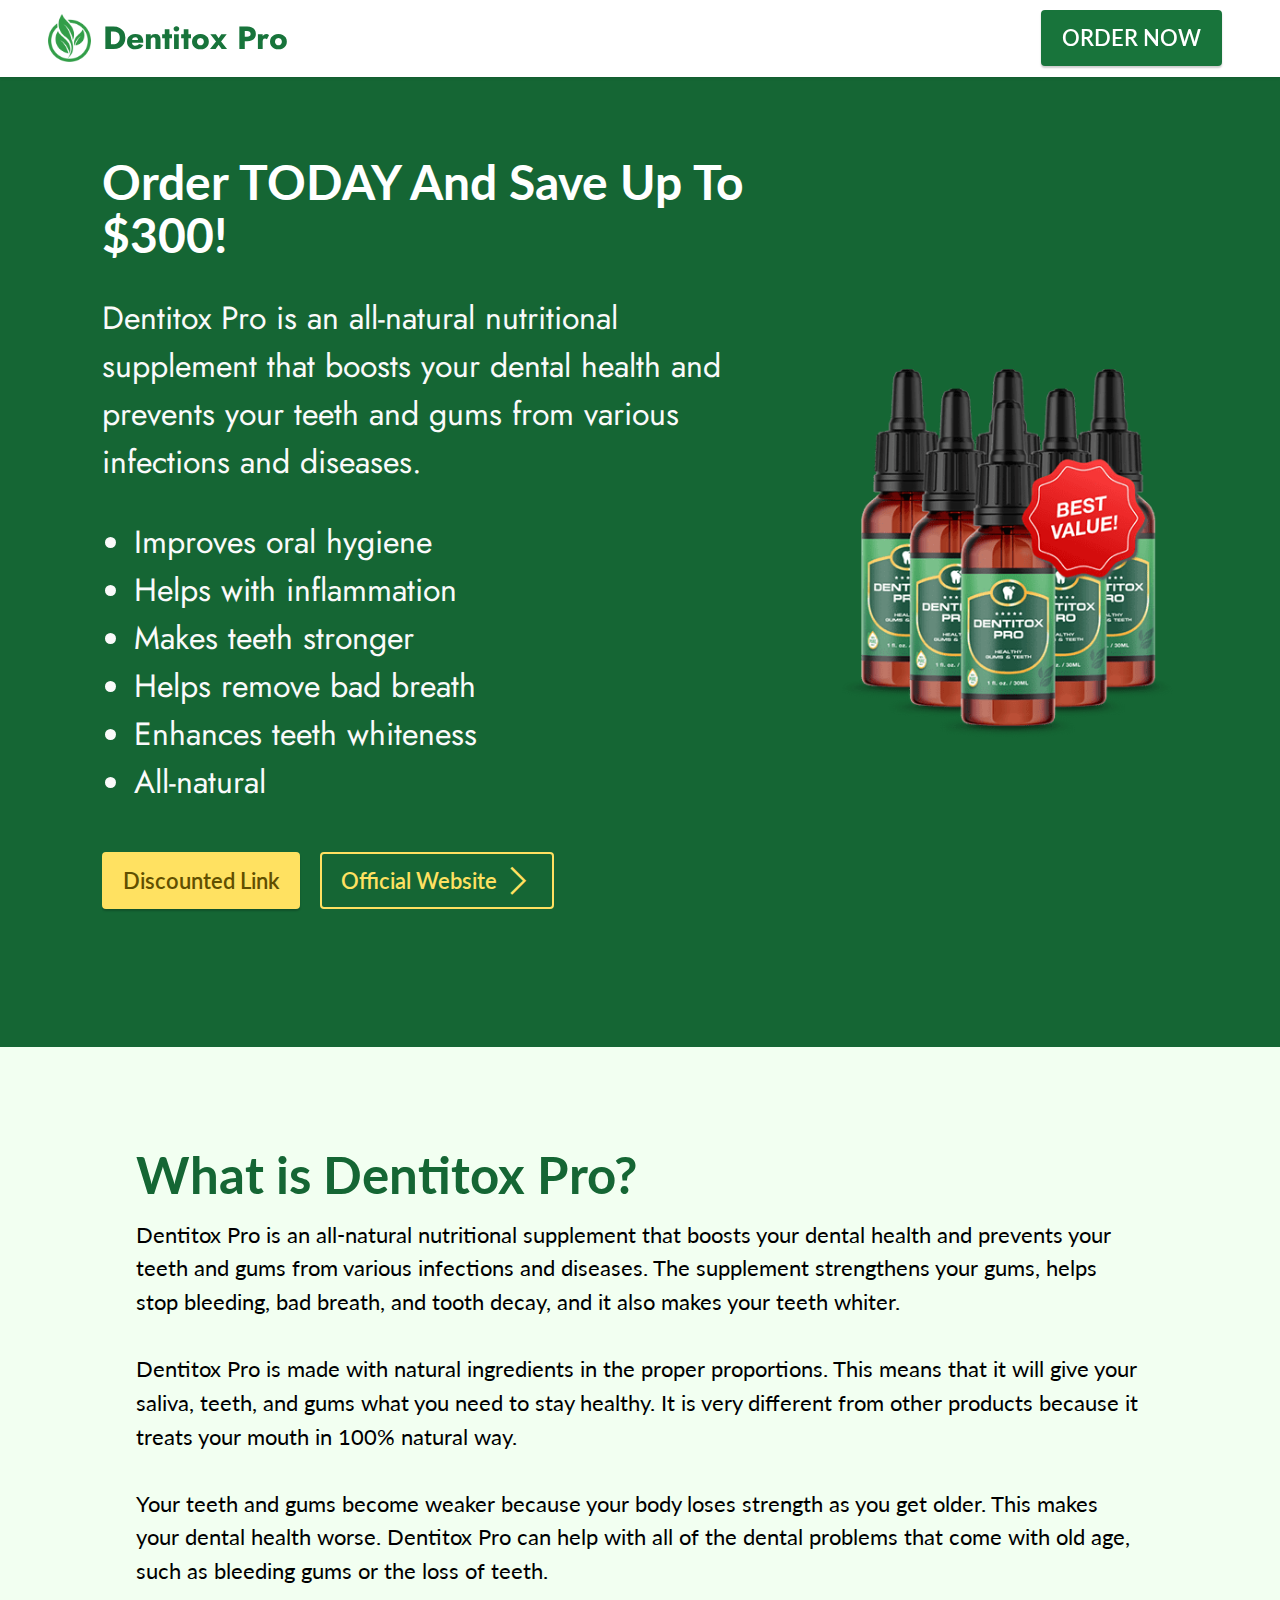
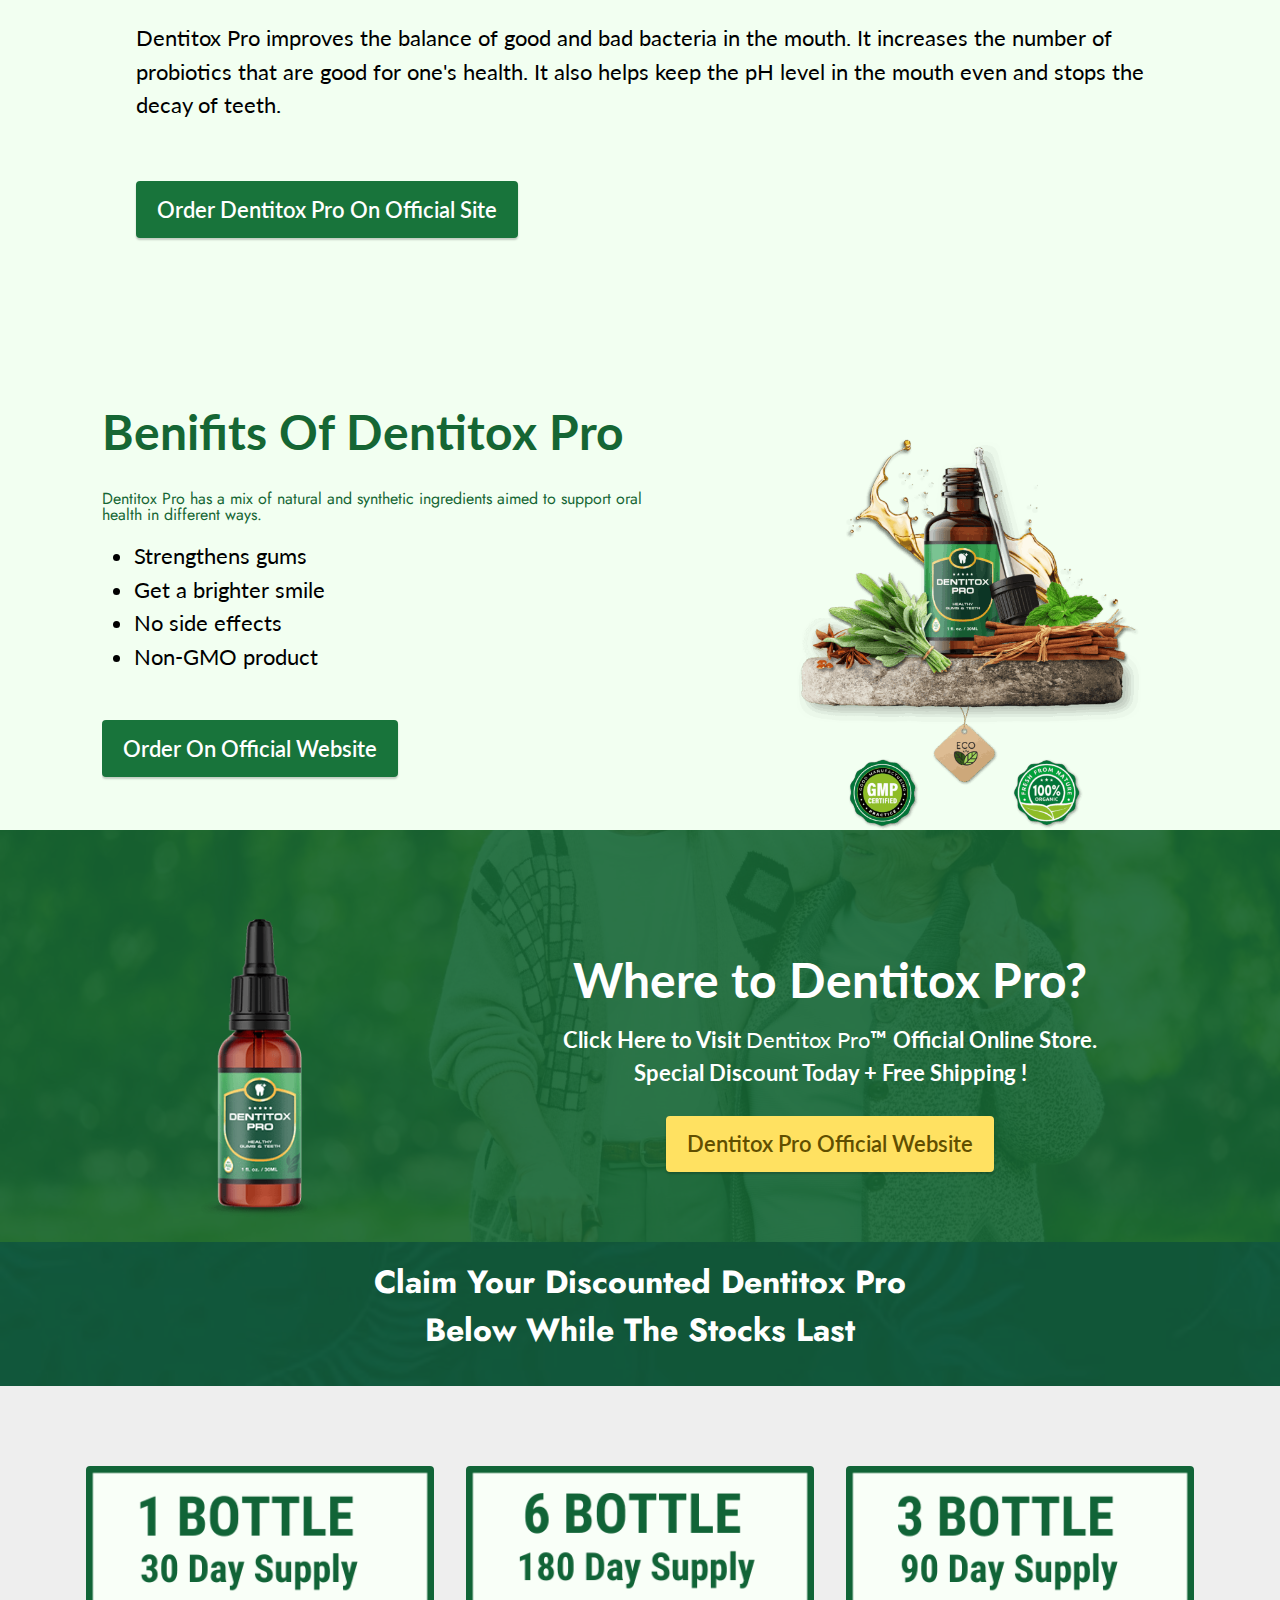
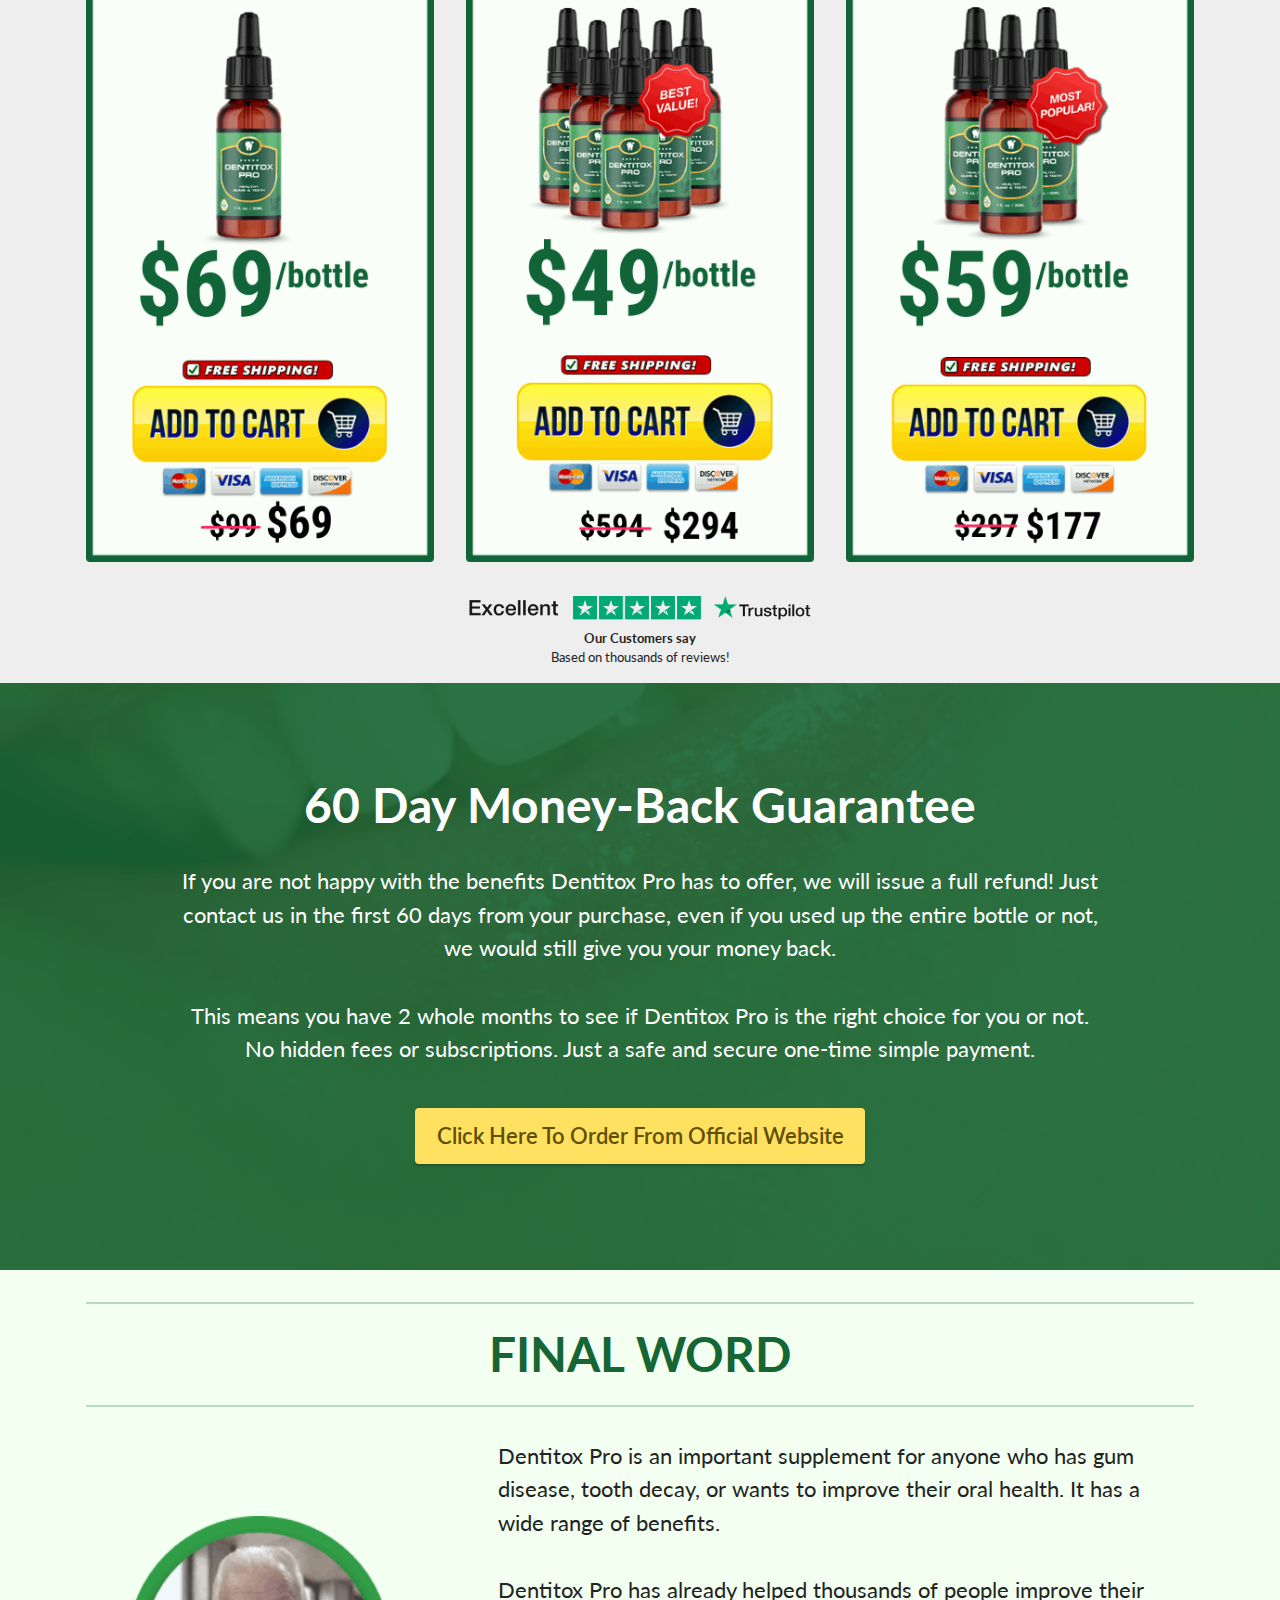
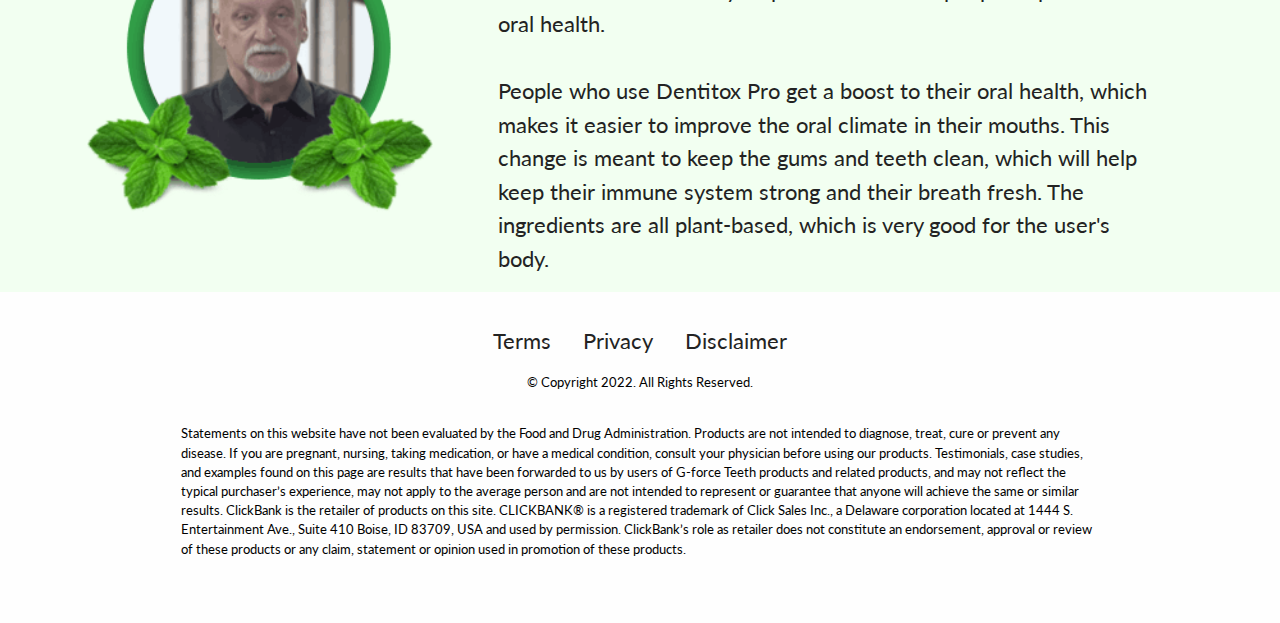
==== index.html @ a4350f80 "Add files via upload" ====
<!DOCTYPE html>
<html  >
<head>
  
  <meta charset="UTF-8">
  <meta http-equiv="X-UA-Compatible" content="IE=edge">
  <meta name="generator" content="Mobirise v5.6.0, mobirise.com">
  <meta name="twitter:card" content="summary_large_image"/>
  <meta name="twitter:image:src" content="assets/images/index-meta.png">
  <meta property="og:image" content="assets/images/index-meta.png">
  <meta name="twitter:title" content="Dentitox - Unique Dental Drops Offer">
  <meta name="viewport" content="width=device-width, initial-scale=1, minimum-scale=1">
  <link rel="shortcut icon" href="assets/images/tsl-leaf-min-128x145.png" type="image/x-icon">
  <meta name="description" content="The reason why dental work and gum treatments don't work very well is because they do not address the teeth-threatening chemicals found in modern food.">
  
  
  <title>Dentitox - Unique Dental Drops Offer</title>
  <link rel="stylesheet" href="assets/web/assets/mobirise-icons2/mobirise2.css">
  <link rel="stylesheet" href="assets/bootstrap/css/bootstrap.min.css">
  <link rel="stylesheet" href="assets/bootstrap/css/bootstrap-grid.min.css">
  <link rel="stylesheet" href="assets/bootstrap/css/bootstrap-reboot.min.css">
  <link rel="stylesheet" href="assets/parallax/jarallax.css">
  <link rel="stylesheet" href="assets/dropdown/css/style.css">
  <link rel="stylesheet" href="assets/socicon/css/styles.css">
  <link rel="stylesheet" href="assets/theme/css/style.css">
  <link rel="preload" href="https://fonts.googleapis.com/css?family=Lato:100,100i,300,300i,400,400i,700,700i,900,900i&display=swap" as="style" onload="this.onload=null;this.rel='stylesheet'">
  <noscript><link rel="stylesheet" href="https://fonts.googleapis.com/css?family=Lato:100,100i,300,300i,400,400i,700,700i,900,900i&display=swap"></noscript>
  <link rel="preload" href="https://fonts.googleapis.com/css?family=Jost:100,200,300,400,500,600,700,800,900,100i,200i,300i,400i,500i,600i,700i,800i,900i&display=swap" as="style" onload="this.onload=null;this.rel='stylesheet'">
  <noscript><link rel="stylesheet" href="https://fonts.googleapis.com/css?family=Jost:100,200,300,400,500,600,700,800,900,100i,200i,300i,400i,500i,600i,700i,800i,900i&display=swap"></noscript>
  <link rel="preload" as="style" href="assets/mobirise/css/mbr-additional.css"><link rel="stylesheet" href="assets/mobirise/css/mbr-additional.css" type="text/css">
  
  
  
  
</head>
<body>
  
  <section data-bs-version="5.1" class="menu menu2 cid-sYibRNERMN" once="menu" id="menu2-3">
    
    <nav class="navbar navbar-dropdown navbar-fixed-top navbar-expand-lg">
        <div class="container-fluid">
            <div class="navbar-brand">
                <span class="navbar-logo">
                    <a href="https://32ccaynlug14nqf0kdw7xa1y1a.hop.clickbank.net/?cbpage=tsl&tid=GADS">
                        <img src="assets/images/tsl-leaf-min-232x262.png" alt="Synapse XT" style="height: 3rem;">
                    </a>
                </span>
                <span class="navbar-caption-wrap"><a class="navbar-caption text-success text-primary display-5" href="https://32ccaynlug14nqf0kdw7xa1y1a.hop.clickbank.net/?cbpage=tsl&tid=GADS">Dentitox Pro</a></span>
            </div>
            <button class="navbar-toggler" type="button" data-toggle="collapse" data-bs-toggle="collapse" data-target="#navbarSupportedContent" data-bs-target="#navbarSupportedContent" aria-controls="navbarNavAltMarkup" aria-expanded="false" aria-label="Toggle navigation">
                <div class="hamburger">
                    <span></span>
                    <span></span>
                    <span></span>
                    <span></span>
                </div>
            </button>
            <div class="collapse navbar-collapse" id="navbarSupportedContent">
                <ul class="navbar-nav nav-dropdown" data-app-modern-menu="true"><li class="nav-item"><a class="nav-link link text-black display-4" href="https://mobiri.se"></a></li></ul>
                
                <div class="navbar-buttons mbr-section-btn"><a class="btn btn-success display-7" href="https://32ccaynlug14nqf0kdw7xa1y1a.hop.clickbank.net/?cbpage=tsl&tid=GADS">ORDER NOW</a></div>
            </div>
        </div>
    </nav>
</section>

<section data-bs-version="5.1" class="features11 cid-sYid1IHSzI mbr-parallax-background" id="features12-4">

    
    <div class="mbr-overlay" style="opacity: 1; background-color: rgb(21, 102, 52);">
    </div>
    <div class="container">
        <div class="m-0 row align-items-center">
            <div class="col-12 col-lg">
                <div class="card-wrapper">
                    <div class="card-box">
                        <h4 class="card-title mbr-fonts-style mb-4 display-2"><strong>Order TODAY And Save Up To $300!</strong></h4>
                        <p class="mbr-text mbr-fonts-style mb-4 display-5">Dentitox Pro is an all-natural nutritional supplement that boosts your dental health and prevents your teeth and gums from various infections and diseases.&nbsp;</p>
                        <div class="mbr-text mbr-fonts-style counter-container display-5">
                            <ul>
                                <li>Improves oral hygiene</li>
                                <li>Helps with inflammation</li>
                                <li>Makes teeth stronger</li><li>Helps remove bad breath</li><li>Enhances teeth whiteness</li><li>All-natural</li>
                            </ul>
                        </div>
                        <div class="mbr-section-btn mb-4"><a class="btn btn-warning display-7" href="https://32ccaynlug14nqf0kdw7xa1y1a.hop.clickbank.net/?cbpage=tsl&tid=GADS">Discounted Link</a> <a class="btn btn-warning-outline display-7" href="https://32ccaynlug14nqf0kdw7xa1y1a.hop.clickbank.net/?cbpage=tsl&tid=GADS"><span class="mobi-mbri mobi-mbri-arrow-next mbr-iconfont mbr-iconfont-btn"></span>Official Website</a></div>
                    </div>
                </div>
            </div>
            <div class="p-0 col-12 col-lg-4 md-pb">
                <div class="image-wrapper">
                    <a href="https://32ccaynlug14nqf0kdw7xa1y1a.hop.clickbank.net/?cbpage=tsl&tid=GADS"><img src="assets/images/dex6-min-400x400.png" alt="Dentitox Pro 6 bottle"></a>
                </div>
            </div>
        </div>
    </div>
</section>

<section data-bs-version="5.1" class="header18 cid-sYy9PpH0lC mbr-fullscreen" id="header18-9">

    

    

    <div class="align-center container-fluid">
        <div class="row justify-content-center">
            <div class="col-12 col-lg-10">
                <h2 class="mbr-section-title mbr-fonts-style mbr-white mb-3 display-1"><strong>What is Dentitox Pro?</strong></h2>
                
                <p class="mbr-text mbr-fonts-style mbr-white display-7">
                    Dentitox Pro is an all-natural nutritional supplement that boosts your dental health and prevents your teeth and gums from various infections and diseases. The supplement strengthens your gums, helps stop bleeding, bad breath, and tooth decay, and it also makes your teeth whiter. <br><br>Dentitox Pro is made with natural ingredients in the proper proportions. This means that it will give your saliva, teeth, and gums what you need to stay healthy. It is very different from other products because it treats your mouth in 100% natural way.<br><br>Your teeth and gums become weaker because your body loses strength as you get older. This makes your dental health worse. Dentitox Pro can help with all of the dental problems that come with old age, such as bleeding gums or the loss of teeth.<br><br>Dentitox Pro improves the balance of good and bad bacteria in the mouth. It increases the number of probiotics that are good for one's health. It also helps keep the pH level in the mouth even and stops the decay of teeth.<br><br>
                </p>
                <div class="mbr-section-btn mt-3"><a class="btn btn-success display-7" href="https://32ccaynlug14nqf0kdw7xa1y1a.hop.clickbank.net/?cbpage=tsl&tid=GADS">Order Dentitox Pro On Official Site</a></div>
            </div>
        </div>
    </div>
</section>

<section data-bs-version="5.1" class="features11 cid-sYyc2UWWvK" id="features12-a">

    
    
    <div class="container">
        <div class="m-0 row align-items-center">
            <div class="col-12 col-lg">
                <div class="card-wrapper">
                    <div class="card-box">
                        <h4 class="card-title mbr-fonts-style mb-4 display-2"><strong>Benifits Of Dentitox Pro</strong></h4>
                        <p class="mbr-text mbr-fonts-style mb-4 display-7"></p><p>
                            Dentitox Pro has a mix of natural and synthetic ingredients aimed to support oral health in different ways.&nbsp;&nbsp;&nbsp;&nbsp;  </p><p></p>
                        <div class="mbr-text mbr-fonts-style counter-container display-7">
                            <ul>
                                <li>Strengthens gums</li>
                                <li>Get a brighter smile</li>
                                <li>No side effects</li><li>Non-GMO product</li>
                            </ul>
                        </div>
                        <div class="mbr-section-btn mb-4"><a class="btn btn-success display-7" href="https://32ccaynlug14nqf0kdw7xa1y1a.hop.clickbank.net/?cbpage=tsl&tid=GADS">Order On Official Website</a></div>
                    </div>
                </div>
            </div>
            <div class="p-0 col-12 col-lg-5 md-pb">
                <div class="image-wrapper">
                    <a href="https://32ccaynlug14nqf0kdw7xa1y1a.hop.clickbank.net/?cbpage=tsl&tid=GADS"><img src="assets/images/tsl-main-min-738x696.png" alt="Dentitox Pro supplement"></a>
                </div>
            </div>
        </div>
    </div>
</section>

<section data-bs-version="5.1" class="header11 cid-sYyeoxrBhe" id="header11-c">

    

    <div class="mbr-overlay" style="opacity: 0.9; background-color: rgb(21, 102, 52);"></div>

    <div class="container">
        <div class="row justify-content-center">
            <div class="col-12 col-md-4 image-wrapper">
                <a href="https://32ccaynlug14nqf0kdw7xa1y1a.hop.clickbank.net/?cbpage=tsl&tid=GADS"><img class="w-100" src="assets/images/dex1-min-400x400.png" alt="Dentitox Pro supplement 1 bottle"></a>
            </div>
            <div class="col-12 col-md">
                <div class="text-wrapper text-center">
                    <h2 class="mbr-section-title mbr-fonts-style mb-3 display-2"><strong>Where to Dentitox Pro</strong><strong>?</strong></h2>
                    <p class="mbr-text mbr-fonts-style display-7"><strong>Click Here to Visit </strong>Dentitox Pro<strong>™</strong>&nbsp;<strong>Official Online Store.
<br>Special Discount Today + Free Shipping !</strong></p>
                    <div class="mbr-section-btn mt-3"><a class="btn btn-warning display-7" href="https://32ccaynlug14nqf0kdw7xa1y1a.hop.clickbank.net/?cbpage=tsl&tid=GADS">Dentitox Pro Official Website</a></div>
                </div>
            </div>
        </div>
    </div>
</section>

<section data-bs-version="5.1" class="header6 cid-sYyqm93A3y" id="header6-d">

    

    <div class="mbr-overlay" style="opacity: 0.8; background-color: rgb(21, 102, 52);"></div>

    <div class="align-center container-fluid">
        <div class="row justify-content-center">
            <div class="col-12 col-lg-10">
                <h2 class="mbr-section-title mbr-fonts-style mbr-white mb-3 display-5"><strong>Claim Your Discounted Dentitox Pro</strong><br><strong>Below While The Stocks Last</strong></h2>
                
                
                
            </div>
        </div>
    </div>
</section>

<section data-bs-version="5.1" class="features4 cid-sYyqnaWuQl" id="features4-e">
    
    
    <div class="container">
        
        <div class="row mt-4">
            <div class="item features-image сol-12 col-md-6 col-lg-4">
                <div class="item-wrapper">
                    <div class="item-img">
                        <a href="https://32ccaynlug14nqf0kdw7xa1y1a.hop.clickbank.net/?cbpage=tsl&tid=GADS"><img src="assets/images/dentitox-pro-bottle-1-375x750.png" alt="Dentitox Pro 1 bottle" title=""></a>
                    </div>
                    
                    
                </div>
            </div>
            <div class="item features-image сol-12 col-md-6 col-lg-4">
                <div class="item-wrapper">
                    <div class="item-img">
                        <a href="https://32ccaynlug14nqf0kdw7xa1y1a.hop.clickbank.net/?cbpage=tsl&tid=GADS"><img src="assets/images/dentitox-pro-bottle-3-375x750.png" alt="Dentitox Pro 6 Bottles" title=""></a>
                    </div>
                    
                    
                </div>
            </div>
            <div class="item features-image сol-12 col-md-6 col-lg-4">
                <div class="item-wrapper">
                    <div class="item-img">
                        <a href="https://32ccaynlug14nqf0kdw7xa1y1a.hop.clickbank.net/?cbpage=tsl&tid=GADS"><img src="assets/images/dentitox-pro-bottle-2-375x750.png" alt="Dentitox Pro 3 Bottles" title=""></a>
                    </div>
                    
                    
                </div>
            </div>

        </div>
    </div>
</section>

<section data-bs-version="5.1" class="image3 cid-sYyDmZM1Xd" id="image3-h">
    

    

    <div class="container">
        <div class="row justify-content-center">
            <div class="col-12 col-lg-4">
                <div class="image-wrapper">
                    <img src="assets/images/trustpilot.png" alt="Synogut Reviews">
                    <p class="mbr-description mbr-fonts-style mt-2 align-center display-4"><strong>Our Customers say</strong><br>Based on thousands of reviews!</p>
                </div>
            </div>
        </div>
    </div>
</section>

<section data-bs-version="5.1" class="info3 cid-sYyAKCiBgB" id="info3-g">

    

    <div class="mbr-overlay" style="opacity: 0.9; background-color: rgb(21, 102, 52);">
    </div>

    <div class="container">
        <div class="row justify-content-center">
            <div class="card col-12 col-lg-10">
                <div class="card-wrapper">
                    <div class="card-box align-center">
                        <h4 class="card-title mbr-fonts-style align-center mb-4 display-2"><strong>60 Day Money-Back Guarantee</strong></h4>
                        <p class="mbr-text mbr-fonts-style mb-4 display-7">If you are not happy with the benefits Dentitox Pro has to offer, we will issue a full refund! Just contact us in the first 60 days from your purchase, even if you used up the entire bottle or not, we would still give you your money back. <br><br>This means you have 2 whole months to see if Dentitox Pro is the right choice for you or not. No hidden fees or subscriptions. Just a safe and secure one-time simple payment.</p>
                        <div class="mbr-section-btn mt-3"><a class="btn btn-warning display-7" href="https://32ccaynlug14nqf0kdw7xa1y1a.hop.clickbank.net/?cbpage=tsl&tid=GADS">Click Here To Order From Official Website</a></div>
                    </div>
                </div>
            </div>
        </div>
    </div>
</section>

<section data-bs-version="5.1" class="content6 cid-sYyDx5G5BU" id="content6-i">
    
    <div class="container">
        <div class="row justify-content-center">
            <div class="col-md-12 col-lg-12">
                <hr class="line">
                <p class="mbr-text align-center mbr-fonts-style my-4 display-2"><strong>FINAL WORD</strong></p>
                <hr class="line">
            </div>
        </div>
    </div>
</section>

<section data-bs-version="5.1" class="header11 cid-sYyDxCtQKs" id="header11-j">

    

    

    <div class="container">
        <div class="row justify-content-center">
            <div class="col-12 col-md-4 image-wrapper">
                <a href="https://32ccaynlug14nqf0kdw7xa1y1a.hop.clickbank.net/?cbpage=tsl&tid=GADS"><img class="w-100" src="assets/images/avatar-272x233.png" alt="Dentitox Pro supplement Final word"></a>
            </div>
            <div class="col-12 col-md">
                <div class="text-wrapper text-center">
                    
                    <p class="mbr-text mbr-fonts-style display-7">Dentitox Pro is an important supplement for anyone who has gum disease, tooth decay, or wants to improve their oral health. It has a wide range of benefits.<br>
<br>Dentitox Pro has already helped thousands of people improve their oral health.<br>
<br>People who use Dentitox Pro get a boost to their oral health, which makes it easier to improve the oral climate in their mouths. This change is meant to keep the gums and teeth clean, which will help keep their immune system strong and their breath fresh. The ingredients are all plant-based, which is very good for the user's body.&nbsp;<br></p>
                    
                </div>
            </div>
        </div>
    </div>
</section>

<section data-bs-version="5.1" class="footer3 cid-sYyDyyeyYk" once="footers" id="footer3-k">

    

    

    <div class="container">
        <div class="media-container-row align-center mbr-white">
            <div class="row row-links">
                <ul class="foot-menu">
                    
                    
                    
                    
                    
                <li class="foot-menu-item mbr-fonts-style display-7">
                        <a class="text-black" href="terms.html" target="_blank">Terms</a>
                    </li><li class="foot-menu-item mbr-fonts-style display-7">
                        <a class="text-black" href="privacy.html" target="_blank">Privacy</a>
                    </li><li class="foot-menu-item mbr-fonts-style display-7">
                        <a class="text-black text-primary" href="Disclaimer.html">Disclaimer</a>
                    </li></ul>
            </div>
            
            <div class="row row-copirayt">
                <p class="mbr-text mb-0 mbr-fonts-style mbr-white align-center display-4">
                    © Copyright 2022. All Rights Reserved.
                </p>
            </div>
        </div>
    </div>
</section>

<section data-bs-version="5.1" class="content5 cid-sYyDyNmZA8" id="content5-l">
    
    <div class="container">
        <div class="row justify-content-center">
            <div class="col-md-12 col-lg-10">
                
                <h4 class="mbr-section-subtitle mbr-fonts-style mb-4 display-4">Statements on this website have not been evaluated by the Food and Drug Administration. Products are not intended to diagnose, treat, cure or prevent any disease. If you are pregnant, nursing, taking medication, or have a medical condition, consult your physician before using our products. Testimonials, case studies, and examples found on this page are results that have been forwarded to us by users of G-force Teeth products and related products, and may not reflect the typical purchaser’s experience, may not apply to the average person and are not intended to represent or guarantee that anyone will achieve the same or similar results. ClickBank is the retailer of products on this site. CLICKBANK® is a registered trademark of Click Sales Inc., a Delaware corporation located at 1444 S. Entertainment Ave., Suite 410 Boise, ID 83709, USA and used by permission. ClickBank’s role as retailer does not constitute an endorsement, approval or review of these products or any claim, statement or opinion used in promotion of these products.</h4>
                <p class="mbr-text mbr-fonts-style display-7"></p>
            </div>
        </div>
    </div>

  
</body>
</html>
---- assets/web/assets/mobirise-icons2/mobirise2.css ----
@font-face {
  font-family: 'Moririse2';
  font-display: swap;
  src:  url('mobirise2.eot?f2bix4');
  src:  url('mobirise2.eot?f2bix4#iefix') format('embedded-opentype'),
    url('mobirise2.ttf?f2bix4') format('truetype'),
    url('mobirise2.woff?f2bix4') format('woff'),
    url('mobirise2.svg?f2bix4#mobirise2') format('svg');
  font-weight: normal;
  font-style: normal;
}

[class^="mobi-"], [class*=" mobi-"] {
  /* use !important to prevent issues with browser extensions that change fonts */
  font-family: 'Moririse2' !important;
  speak: none;
  font-style: normal;
  font-weight: normal;
  font-variant: normal;
  text-transform: none;
  line-height: 1;

  /* Better Font Rendering =========== */
  -webkit-font-smoothing: antialiased;
  -moz-osx-font-smoothing: grayscale;
}

.mobi-mbri-add-submenu:before {
  content: "\e900";
}
.mobi-mbri-alert:before {
  content: "\e901";
}
.mobi-mbri-align-center:before {
  content: "\e902";
}
.mobi-mbri-align-justify:before {
  content: "\e903";
}
.mobi-mbri-align-left:before {
  content: "\e904";
}
.mobi-mbri-align-right:before {
  content: "\e905";
}
.mobi-mbri-android:before {
  content: "\e906";
}
.mobi-mbri-apple:before {
  content: "\e907";
}
.mobi-mbri-arrow-down:before {
  content: "\e908";
}
.mobi-mbri-arrow-next:before {
  content: "\e909";
}
.mobi-mbri-arrow-prev:before {
  content: "\e90a";
}
.mobi-mbri-arrow-up:before {
  content: "\e90b";
}
.mobi-mbri-bold:before {
  content: "\e90c";
}
.mobi-mbri-bookmark:before {
  content: "\e90d";
}
.mobi-mbri-bootstrap:before {
  content: "\e90e";
}
.mobi-mbri-briefcase:before {
  content: "\e90f";
}
.mobi-mbri-browse:before {
  content: "\e910";
}
.mobi-mbri-bulleted-list:before {
  content: "\e911";
}
.mobi-mbri-calendar:before {
  content: "\e912";
}
.mobi-mbri-camera:before {
  content: "\e913";
}
.mobi-mbri-cart-add:before {
  content: "\e914";
}
.mobi-mbri-cart-full:before {
  content: "\e915";
}
.mobi-mbri-cash:before {
  content: "\e916";
}
.mobi-mbri-change-style:before {
  content: "\e917";
}
.mobi-mbri-chat:before {
  content: "\e918";
}
.mobi-mbri-clock:before {
  content: "\e919";
}
.mobi-mbri-close:before {
  content: "\e91a";
}
.mobi-mbri-cloud:before {
  content: "\e91b";
}
.mobi-mbri-code:before {
  content: "\e91c";
}
.mobi-mbri-contact-form:before {
  content: "\e91d";
}
.mobi-mbri-credit-card:before {
  content: "\e91e";
}
.mobi-mbri-cursor-click:before {
  content: "\e91f";
}
.mobi-mbri-cust-feedback:before {
  content: "\e920";
}
.mobi-mbri-database:before {
  content: "\e921";
}
.mobi-mbri-delivery:before {
  content: "\e922";
}
.mobi-mbri-desktop:before {
  content: "\e923";
}
.mobi-mbri-devices:before {
  content: "\e924";
}
.mobi-mbri-down:before {
  content: "\e925";
}
.mobi-mbri-download-2:before {
  content: "\e926";
}
.mobi-mbri-download:before {
  content: "\e927";
}
.mobi-mbri-drag-n-drop-2:before {
  content: "\e928";
}
.mobi-mbri-drag-n-drop:before {
  content: "\e929";
}
.mobi-mbri-edit-2:before {
  content: "\e92a";
}
.mobi-mbri-edit:before {
  content: "\e92b";
}
.mobi-mbri-error:before {
  content: "\e92c";
}
.mobi-mbri-extension:before {
  content: "\e92d";
}
.mobi-mbri-features:before {
  content: "\e92e";
}
.mobi-mbri-file:before {
  content: "\e92f";
}
.mobi-mbri-flag:before {
  content: "\e930";
}
.mobi-mbri-folder:before {
  content: "\e931";
}
.mobi-mbri-gift:before {
  content: "\e932";
}
.mobi-mbri-github:before {
  content: "\e933";
}
.mobi-mbri-globe-2:before {
  content: "\e934";
}
.mobi-mbri-globe:before {
  content: "\e935";
}
.mobi-mbri-growing-chart:before {
  content: "\e936";
}
.mobi-mbri-hearth:before {
  content: "\e937";
}
.mobi-mbri-help:before {
  content: "\e938";
}
.mobi-mbri-home:before {
  content: "\e939";
}
.mobi-mbri-hot-cup:before {
  content: "\e93a";
}
.mobi-mbri-idea:before {
  content: "\e93b";
}
.mobi-mbri-image-gallery:before {
  content: "\e93c";
}
.mobi-mbri-image-slider:before {
  content: "\e93d";
}
.mobi-mbri-info:before {
  content: "\e93e";
}
.mobi-mbri-italic:before {
  content: "\e93f";
}
.mobi-mbri-key:before {
  content: "\e940";
}
.mobi-mbri-laptop:before {
  content: "\e941";
}
.mobi-mbri-layers:before {
  content: "\e942";
}
.mobi-mbri-left-right:before {
  content: "\e943";
}
.mobi-mbri-left:before {
  content: "\e944";
}
.mobi-mbri-letter:before {
  content: "\e945";
}
.mobi-mbri-like:before {
  content: "\e946";
}
.mobi-mbri-link:before {
  content: "\e947";
}
.mobi-mbri-lock:before {
  content: "\e948";
}
.mobi-mbri-login:before {
  content: "\e949";
}
.mobi-mbri-logout:before {
  content: "\e94a";
}
.mobi-mbri-magic-stick:before {
  content: "\e94b";
}
.mobi-mbri-map-pin:before {
  content: "\e94c";
}
.mobi-mbri-menu:before {
  content: "\e94d";
}
.mobi-mbri-mobile-2:before {
  content: "\e94e";
}
.mobi-mbri-mobile-horizontal:before {
  content: "\e94f";
}
.mobi-mbri-mobile:before {
  content: "\e950";
}
.mobi-mbri-mobirise:before {
  content: "\e951";
}
.mobi-mbri-more-horizontal:before {
  content: "\e952";
}
.mobi-mbri-more-vertical:before {
  content: "\e953";
}
.mobi-mbri-music:before {
  content: "\e954";
}
.mobi-mbri-new-file:before {
  content: "\e955";
}
.mobi-mbri-numbered-list:before {
  content: "\e956";
}
.mobi-mbri-opened-folder:before {
  content: "\e957";
}
.mobi-mbri-pages:before {
  content: "\e958";
}
.mobi-mbri-paper-plane:before {
  content: "\e959";
}
.mobi-mbri-paperclip:before {
  content: "\e95a";
}
.mobi-mbri-phone:before {
  content: "\e95b";
}
.mobi-mbri-photo:before {
  content: "\e95c";
}
.mobi-mbri-photos:before {
  content: "\e95d";
}
.mobi-mbri-pin:before {
  content: "\e95e";
}
.mobi-mbri-play:before {
  content: "\e95f";
}
.mobi-mbri-plus:before {
  content: "\e960";
}
.mobi-mbri-preview:before {
  content: "\e961";
}
.mobi-mbri-print:before {
  content: "\e962";
}
.mobi-mbri-protect:before {
  content: "\e963";
}
.mobi-mbri-question:before {
  content: "\e964";
}
.mobi-mbri-quote-left:before {
  content: "\e965";
}
.mobi-mbri-quote-right:before {
  content: "\e966";
}
.mobi-mbri-redo:before {
  content: "\e967";
}
.mobi-mbri-refresh:before {
  content: "\e968";
}
.mobi-mbri-responsive-2:before {
  content: "\e969";
}
.mobi-mbri-responsive:before {
  content: "\e96a";
}
.mobi-mbri-right:before {
  content: "\e96b";
}
.mobi-mbri-rocket:before {
  content: "\e96c";
}
.mobi-mbri-sad-face:before {
  content: "\e96d";
}
.mobi-mbri-sale:before {
  content: "\e96e";
}
.mobi-mbri-save:before {
  content: "\e96f";
}
.mobi-mbri-search:before {
  content: "\e970";
}
.mobi-mbri-setting-2:before {
  content: "\e971";
}
.mobi-mbri-setting-3:before {
  content: "\e972";
}
.mobi-mbri-setting:before {
  content: "\e973";
}
.mobi-mbri-share:before {
  content: "\e974";
}
.mobi-mbri-shopping-bag:before {
  content: "\e975";
}
.mobi-mbri-shopping-basket:before {
  content: "\e976";
}
.mobi-mbri-shopping-cart:before {
  content: "\e977";
}
.mobi-mbri-sites:before {
  content: "\e978";
}
.mobi-mbri-smile-face:before {
  content: "\e979";
}
.mobi-mbri-speed:before {
  content: "\e97a";
}
.mobi-mbri-star:before {
  content: "\e97b";
}
.mobi-mbri-success:before {
  content: "\e97c";
}
.mobi-mbri-sun:before {
  content: "\e97d";
}
.mobi-mbri-sun2:before {
  content: "\e97e";
}
.mobi-mbri-tablet-vertical:before {
  content: "\e97f";
}
.mobi-mbri-tablet:before {
  content: "\e980";
}
.mobi-mbri-target:before {
  content: "\e981";
}
.mobi-mbri-timer:before {
  content: "\e982";
}
.mobi-mbri-to-ftp:before {
  content: "\e983";
}
.mobi-mbri-to-local-drive:before {
  content: "\e984";
}
.mobi-mbri-touch-swipe:before {
  content: "\e985";
}
.mobi-mbri-touch:before {
  content: "\e986";
}
.mobi-mbri-trash:before {
  content: "\e987";
}
.mobi-mbri-underline:before {
  content: "\e988";
}
.mobi-mbri-undo:before {
  content: "\e989";
}
.mobi-mbri-unlink:before {
  content: "\e98a";
}
.mobi-mbri-unlock:before {
  content: "\e98b";
}
.mobi-mbri-up-down:before {
  content: "\e98c";
}
.mobi-mbri-up:before {
  content: "\e98d";
}
.mobi-mbri-update:before {
  content: "\e98e";
}
.mobi-mbri-upload-2:before {
  content: "\e98f";
}
.mobi-mbri-upload:before {
  content: "\e990";
}
.mobi-mbri-user-2:before {
  content: "\e991";
}
.mobi-mbri-user:before {
  content: "\e992";
}
.mobi-mbri-users:before {
  content: "\e993";
}
.mobi-mbri-video-play:before {
  content: "\e994";
}
.mobi-mbri-video:before {
  content: "\e995";
}
.mobi-mbri-watch:before {
  content: "\e996";
}
.mobi-mbri-website-theme-2:before {
  content: "\e997";
}
.mobi-mbri-website-theme:before {
  content: "\e998";
}
.mobi-mbri-wifi:before {
  content: "\e999";
}
.mobi-mbri-windows:before {
  content: "\e99a";
}
.mobi-mbri-zoom-in:before {
  content: "\e99b";
}
.mobi-mbri-zoom-out:before {
  content: "\e99c";
}
---- assets/parallax/jarallax.css ----
.jarallax {
    position: relative;
    z-index: 0;
}
.jarallax > .jarallax-img {
    position: absolute;
    object-fit: cover;
    /* support for plugin https://github.com/bfred-it/object-fit-images */
    font-family: 'object-fit: cover;';
    top: 0;
    left: 0;
    width: 100%;
    height: 100%;
    z-index: -1;
}
---- assets/dropdown/css/style.css ----
.navbar-dropdown {
  left: 0;
  padding: 0;
  position: absolute;
  right: 0;
  top: 0;
  transition: all 0.45s ease;
  z-index: 1030;
  background: #282828; }
  .navbar-dropdown .navbar-logo {
    margin-right: 0.8rem;
    transition: margin 0.3s ease-in-out;
    vertical-align: middle; }
    .navbar-dropdown .navbar-logo img {
      height: 3.125rem;
      transition: all 0.3s ease-in-out; }
    .navbar-dropdown .navbar-logo.mbr-iconfont {
      font-size: 3.125rem;
      line-height: 3.125rem; }
  .navbar-dropdown .navbar-caption {
    font-weight: 700;
    white-space: normal;
    vertical-align: -4px;
    line-height: 3.125rem !important; }
    .navbar-dropdown .navbar-caption, .navbar-dropdown .navbar-caption:hover {
      color: inherit;
      text-decoration: none; }
  .navbar-dropdown .mbr-iconfont + .navbar-caption {
    vertical-align: -1px; }
  .navbar-dropdown.navbar-fixed-top {
    position: fixed; }
  .navbar-dropdown .navbar-brand span {
    vertical-align: -4px; }
  .navbar-dropdown.bg-color.transparent {
    background: none; }
  .navbar-dropdown.navbar-short .navbar-brand {
    padding: 0.625rem 0; }
    .navbar-dropdown.navbar-short .navbar-brand span {
      vertical-align: -1px; }
  .navbar-dropdown.navbar-short .navbar-caption {
    line-height: 2.375rem !important;
    vertical-align: -2px; }
  .navbar-dropdown.navbar-short .navbar-logo {
    margin-right: 0.5rem; }
    .navbar-dropdown.navbar-short .navbar-logo img {
      height: 2.375rem; }
    .navbar-dropdown.navbar-short .navbar-logo.mbr-iconfont {
      font-size: 2.375rem;
      line-height: 2.375rem; }
  .navbar-dropdown.navbar-short .mbr-table-cell {
    height: 3.625rem; }
  .navbar-dropdown .navbar-close {
    left: 0.6875rem;
    position: fixed;
    top: 0.75rem;
    z-index: 1000; }
  .navbar-dropdown .hamburger-icon {
    content: "";
    display: inline-block;
    vertical-align: middle;
    width: 16px;
    -webkit-box-shadow: 0 -6px 0 1px #282828,0 0 0 1px #282828,0 6px 0 1px #282828;
    -moz-box-shadow: 0 -6px 0 1px #282828,0 0 0 1px #282828,0 6px 0 1px #282828;
    box-shadow: 0 -6px 0 1px #282828,0 0 0 1px #282828,0 6px 0 1px #282828; }

.dropdown-menu .dropdown-toggle[data-toggle="dropdown-submenu"]::after {
  border-bottom: 0.35em solid transparent;
  border-left: 0.35em solid;
  border-right: 0;
  border-top: 0.35em solid transparent;
  margin-left: 0.3rem; }

.dropdown-menu .dropdown-item:focus {
  outline: 0; }

.nav-dropdown {
  font-size: 0.75rem;
  font-weight: 500;
  height: auto !important; }
  .nav-dropdown .nav-btn {
    padding-left: 1rem; }
  .nav-dropdown .link {
    margin: .667em 1.667em;
    font-weight: 500;
    padding: 0;
    transition: color .2s ease-in-out; }
    .nav-dropdown .link.dropdown-toggle {
      margin-right: 2.583em; }
      .nav-dropdown .link.dropdown-toggle::after {
        margin-left: .25rem;
        border-top: 0.35em solid;
        border-right: 0.35em solid transparent;
        border-left: 0.35em solid transparent;
        border-bottom: 0; }
      .nav-dropdown .link.dropdown-toggle[aria-expanded="true"] {
        margin: 0;
        padding: 0.667em 3.263em  0.667em 1.667em; }
  .nav-dropdown .link::after,
  .nav-dropdown .dropdown-item::after {
    color: inherit; }
  .nav-dropdown .btn {
    font-size: 0.75rem;
    font-weight: 700;
    letter-spacing: 0;
    margin-bottom: 0;
    padding-left: 1.25rem;
    padding-right: 1.25rem; }
  .nav-dropdown .dropdown-menu {
    border-radius: 0;
    border: 0;
    left: 0;
    margin: 0;
    padding-bottom: 1.25rem;
    padding-top: 1.25rem;
    position: relative; }
  .nav-dropdown .dropdown-submenu {
    margin-left: 0.125rem;
    top: 0; }
  .nav-dropdown .dropdown-item {
    font-weight: 500;
    line-height: 2;
    padding: 0.3846em 4.615em 0.3846em 1.5385em;
    position: relative;
    transition: color .2s ease-in-out, background-color .2s ease-in-out; }
    .nav-dropdown .dropdown-item::after {
      margin-top: -0.3077em;
      position: absolute;
      right: 1.1538em;
      top: 50%; }
    .nav-dropdown .dropdown-item:focus, .nav-dropdown .dropdown-item:hover {
      background: none; }

@media (max-width: 767px) {
  .nav-dropdown.navbar-toggleable-sm {
    bottom: 0;
    display: none;
    left: 0;
    overflow-x: hidden;
    position: fixed;
    top: 0;
    transform: translateX(-100%);
    -ms-transform: translateX(-100%);
    -webkit-transform: translateX(-100%);
    width: 18.75rem;
    z-index: 999; } }
.nav-dropdown.navbar-toggleable-xl {
  bottom: 0;
  display: none;
  left: 0;
  overflow-x: hidden;
  position: fixed;
  top: 0;
  transform: translateX(-100%);
  -ms-transform: translateX(-100%);
  -webkit-transform: translateX(-100%);
  width: 18.75rem;
  z-index: 999; }

.nav-dropdown-sm {
  display: block !important;
  overflow-x: hidden;
  overflow: auto;
  padding-top: 3.875rem; }
  .nav-dropdown-sm::after {
    content: "";
    display: block;
    height: 3rem;
    width: 100%; }
  .nav-dropdown-sm.collapse.in ~ .navbar-close {
    display: block !important; }
  .nav-dropdown-sm.collapsing, .nav-dropdown-sm.collapse.in {
    transform: translateX(0);
    -ms-transform: translateX(0);
    -webkit-transform: translateX(0);
    transition: all 0.25s ease-out;
    -webkit-transition: all 0.25s ease-out;
    background: #282828; }
  .nav-dropdown-sm.collapsing[aria-expanded="false"] {
    transform: translateX(-100%);
    -ms-transform: translateX(-100%);
    -webkit-transform: translateX(-100%); }
  .nav-dropdown-sm .nav-item {
    display: block;
    margin-left: 0 !important;
    padding-left: 0; }
  .nav-dropdown-sm .link,
  .nav-dropdown-sm .dropdown-item {
    border-top: 1px dotted rgba(255, 255, 255, 0.1);
    font-size: 0.8125rem;
    line-height: 1.6;
    margin: 0 !important;
    padding: 0.875rem 2.4rem 0.875rem 1.5625rem !important;
    position: relative;
    white-space: normal; }
    .nav-dropdown-sm .link:focus, .nav-dropdown-sm .link:hover,
    .nav-dropdown-sm .dropdown-item:focus,
    .nav-dropdown-sm .dropdown-item:hover {
      background: rgba(0, 0, 0, 0.2) !important;
      color: #c0a375; }
  .nav-dropdown-sm .nav-btn {
    position: relative;
    padding: 1.5625rem 1.5625rem 0 1.5625rem; }
    .nav-dropdown-sm .nav-btn::before {
      border-top: 1px dotted rgba(255, 255, 255, 0.1);
      content: "";
      left: 0;
      position: absolute;
      top: 0;
      width: 100%; }
    .nav-dropdown-sm .nav-btn + .nav-btn {
      padding-top: 0.625rem; }
      .nav-dropdown-sm .nav-btn + .nav-btn::before {
        display: none; }
  .nav-dropdown-sm .btn {
    padding: 0.625rem 0; }
  .nav-dropdown-sm .dropdown-toggle[data-toggle="dropdown-submenu"]::after {
    margin-left: .25rem;
    border-top: 0.35em solid;
    border-right: 0.35em solid transparent;
    border-left: 0.35em solid transparent;
    border-bottom: 0; }
  .nav-dropdown-sm .dropdown-toggle[data-toggle="dropdown-submenu"][aria-expanded="true"]::after {
    border-top: 0;
    border-right: 0.35em solid transparent;
    border-left: 0.35em solid transparent;
    border-bottom: 0.35em solid; }
  .nav-dropdown-sm .dropdown-menu {
    margin: 0;
    padding: 0;
    position: relative;
    top: 0;
    left: 0;
    width: 100%;
    border: 0;
    float: none;
    border-radius: 0;
    background: none; }
  .nav-dropdown-sm .dropdown-submenu {
    left: 100%;
    margin-left: 0.125rem;
    margin-top: -1.25rem;
    top: 0; }

.navbar-toggleable-sm .nav-dropdown .dropdown-menu {
  position: absolute; }

.navbar-toggleable-sm .nav-dropdown .dropdown-submenu {
  left: 100%;
  margin-left: 0.125rem;
  margin-top: -1.25rem;
  top: 0; }

.navbar-toggleable-sm.opened .nav-dropdown .dropdown-menu {
  position: relative; }

.navbar-toggleable-sm.opened .nav-dropdown .dropdown-submenu {
  left: 0;
  margin-left: 00rem;
  margin-top: 0rem;
  top: 0; }

.is-builder .nav-dropdown.collapsing {
  transition: none !important; }
---- assets/socicon/css/styles.css ----
@charset "UTF-8";

@font-face {
  font-family: 'Socicon';
  src:  url('../fonts/socicon.eot');
  src:  url('../fonts/socicon.eot?#iefix') format('embedded-opentype'),
    url('../fonts/socicon.woff2') format('woff2'),
    url('../fonts/socicon.ttf') format('truetype'),
    url('../fonts/socicon.woff') format('woff'),
    url('../fonts/socicon.svg#socicon') format('svg');
  font-weight: normal;
  font-style: normal;
  font-display: swap;
}

[data-icon]:before {
  font-family: "socicon" !important;
  content: attr(data-icon);
  font-style: normal !important;
  font-weight: normal !important;
  font-variant: normal !important;
  text-transform: none !important;
  speak: none;
  line-height: 1;
  -webkit-font-smoothing: antialiased;
  -moz-osx-font-smoothing: grayscale;
}

[class^="socicon-"], [class*=" socicon-"] {
  /* use !important to prevent issues with browser extensions that change fonts */
  font-family: 'Socicon' !important;
  speak: none;
  font-style: normal;
  font-weight: normal;
  font-variant: normal;
  text-transform: none;
  line-height: 1;

  /* Better Font Rendering =========== */
  -webkit-font-smoothing: antialiased;
  -moz-osx-font-smoothing: grayscale;
}

.socicon-eitaa:before {
  content: "\e97c";
}
.socicon-soroush:before {
  content: "\e97d";
}
.socicon-bale:before {
  content: "\e97e";
}
.socicon-zazzle:before {
  content: "\e97b";
}
.socicon-society6:before {
  content: "\e97a";
}
.socicon-redbubble:before {
  content: "\e979";
}
.socicon-avvo:before {
  content: "\e978";
}
.socicon-stitcher:before {
  content: "\e977";
}
.socicon-googlehangouts:before {
  content: "\e974";
}
.socicon-dlive:before {
  content: "\e975";
}
.socicon-vsco:before {
  content: "\e976";
}
.socicon-flipboard:before {
  content: "\e973";
}
.socicon-ubuntu:before {
  content: "\e958";
}
.socicon-artstation:before {
  content: "\e959";
}
.socicon-invision:before {
  content: "\e95a";
}
.socicon-torial:before {
  content: "\e95b";
}
.socicon-collectorz:before {
  content: "\e95c";
}
.socicon-seenthis:before {
  content: "\e95d";
}
.socicon-googleplaymusic:before {
  content: "\e95e";
}
.socicon-debian:before {
  content: "\e95f";
}
.socicon-filmfreeway:before {
  content: "\e960";
}
.socicon-gnome:before {
  content: "\e961";
}
.socicon-itchio:before {
  content: "\e962";
}
.socicon-jamendo:before {
  content: "\e963";
}
.socicon-mix:before {
  content: "\e964";
}
.socicon-sharepoint:before {
  content: "\e965";
}
.socicon-tinder:before {
  content: "\e966";
}
.socicon-windguru:before {
  content: "\e967";
}
.socicon-cdbaby:before {
  content: "\e968";
}
.socicon-elementaryos:before {
  content: "\e969";
}
.socicon-stage32:before {
  content: "\e96a";
}
.socicon-tiktok:before {
  content: "\e96b";
}
.socicon-gitter:before {
  content: "\e96c";
}
.socicon-letterboxd:before {
  content: "\e96d";
}
.socicon-threema:before {
  content: "\e96e";
}
.socicon-splice:before {
  content: "\e96f";
}
.socicon-metapop:before {
  content: "\e970";
}
.socicon-naver:before {
  content: "\e971";
}
.socicon-remote:before {
  content: "\e972";
}
.socicon-internet:before {
  content: "\e957";
}
.socicon-moddb:before {
  content: "\e94b";
}
.socicon-indiedb:before {
  content: "\e94c";
}
.socicon-traxsource:before {
  content: "\e94d";
}
.socicon-gamefor:before {
  content: "\e94e";
}
.socicon-pixiv:before {
  content: "\e94f";
}
.socicon-myanimelist:before {
  content: "\e950";
}
.socicon-blackberry:before {
  content: "\e951";
}
.socicon-wickr:before {
  content: "\e952";
}
.socicon-spip:before {
  content: "\e953";
}
.socicon-napster:before {
  content: "\e954";
}
.socicon-beatport:before {
  content: "\e955";
}
.socicon-hackerone:before {
  content: "\e956";
}
.socicon-hackernews:before {
  content: "\e946";
}
.socicon-smashwords:before {
  content: "\e947";
}
.socicon-kobo:before {
  content: "\e948";
}
.socicon-bookbub:before {
  content: "\e949";
}
.socicon-mailru:before {
  content: "\e94a";
}
.socicon-gitlab:before {
  content: "\e945";
}
.socicon-instructables:before {
  content: "\e944";
}
.socicon-portfolio:before {
  content: "\e943";
}
.socicon-codered:before {
  content: "\e940";
}
.socicon-origin:before {
  content: "\e941";
}
.socicon-nextdoor:before {
  content: "\e942";
}
.socicon-udemy:before {
  content: "\e93f";
}
.socicon-livemaster:before {
  content: "\e93e";
}
.socicon-crunchbase:before {
  content: "\e93b";
}
.socicon-homefy:before {
  content: "\e93c";
}
.socicon-calendly:before {
  content: "\e93d";
}
.socicon-realtor:before {
  content: "\e90f";
}
.socicon-tidal:before {
  content: "\e910";
}
.socicon-qobuz:before {
  content: "\e911";
}
.socicon-natgeo:before {
  content: "\e912";
}
.socicon-mastodon:before {
  content: "\e913";
}
.socicon-unsplash:before {
  content: "\e914";
}
.socicon-homeadvisor:before {
  content: "\e915";
}
.socicon-angieslist:before {
  content: "\e916";
}
.socicon-codepen:before {
  content: "\e917";
}
.socicon-slack:before {
  content: "\e918";
}
.socicon-openaigym:before {
  content: "\e919";
}
.socicon-logmein:before {
  content: "\e91a";
}
.socicon-fiverr:before {
  content: "\e91b";
}
.socicon-gotomeeting:before {
  content: "\e91c";
}
.socicon-aliexpress:before {
  content: "\e91d";
}
.socicon-guru:before {
  content: "\e91e";
}
.socicon-appstore:before {
  content: "\e91f";
}
.socicon-homes:before {
  content: "\e920";
}
.socicon-zoom:before {
  content: "\e921";
}
.socicon-alibaba:before {
  content: "\e922";
}
.socicon-craigslist:before {
  content: "\e923";
}
.socicon-wix:before {
  content: "\e924";
}
.socicon-redfin:before {
  content: "\e925";
}
.socicon-googlecalendar:before {
  content: "\e926";
}
.socicon-shopify:before {
  content: "\e927";
}
.socicon-freelancer:before {
  content: "\e928";
}
.socicon-seedrs:before {
  content: "\e929";
}
.socicon-bing:before {
  content: "\e92a";
}
.socicon-doodle:before {
  content: "\e92b";
}
.socicon-bonanza:before {
  content: "\e92c";
}
.socicon-squarespace:before {
  content: "\e92d";
}
.socicon-toptal:before {
  content: "\e92e";
}
.socicon-gust:before {
  content: "\e92f";
}
.socicon-ask:before {
  content: "\e930";
}
.socicon-trulia:before {
  content: "\e931";
}
.socicon-loomly:before {
  content: "\e932";
}
.socicon-ghost:before {
  content: "\e933";
}
.socicon-upwork:before {
  content: "\e934";
}
.socicon-fundable:before {
  content: "\e935";
}
.socicon-booking:before {
  content: "\e936";
}
.socicon-googlemaps:before {
  content: "\e937";
}
.socicon-zillow:before {
  content: "\e938";
}
.socicon-niconico:before {
  content: "\e939";
}
.socicon-toneden:before {
  content: "\e93a";
}
.socicon-augment:before {
  content: "\e908";
}
.socicon-bitbucket:before {
  content: "\e909";
}
.socicon-fyuse:before {
  content: "\e90a";
}
.socicon-yt-gaming:before {
  content: "\e90b";
}
.socicon-sketchfab:before {
  content: "\e90c";
}
.socicon-mobcrush:before {
  content: "\e90d";
}
.socicon-microsoft:before {
  content: "\e90e";
}
.socicon-pandora:before {
  content: "\e907";
}
.socicon-messenger:before {
  content: "\e906";
}
.socicon-gamewisp:before {
  content: "\e905";
}
.socicon-bloglovin:before {
  content: "\e904";
}
.socicon-tunein:before {
  content: "\e903";
}
.socicon-gamejolt:before {
  content: "\e901";
}
.socicon-trello:before {
  content: "\e902";
}
.socicon-spreadshirt:before {
  content: "\e900";
}
.socicon-500px:before {
  content: "\e000";
}
.socicon-8tracks:before {
  content: "\e001";
}
.socicon-airbnb:before {
  content: "\e002";
}
.socicon-alliance:before {
  content: "\e003";
}
.socicon-amazon:before {
  content: "\e004";
}
.socicon-amplement:before {
  content: "\e005";
}
.socicon-android:before {
  content: "\e006";
}
.socicon-angellist:before {
  content: "\e007";
}
.socicon-apple:before {
  content: "\e008";
}
.socicon-appnet:before {
  content: "\e009";
}
.socicon-baidu:before {
  content: "\e00a";
}
.socicon-bandcamp:before {
  content: "\e00b";
}
.socicon-battlenet:before {
  content: "\e00c";
}
.socicon-mixer:before {
  content: "\e00d";
}
.socicon-bebee:before {
  content: "\e00e";
}
.socicon-bebo:before {
  content: "\e00f";
}
.socicon-behance:before {
  content: "\e010";
}
.socicon-blizzard:before {
  content: "\e011";
}
.socicon-blogger:before {
  content: "\e012";
}
.socicon-buffer:before {
  content: "\e013";
}
.socicon-chrome:before {
  content: "\e014";
}
.socicon-coderwall:before {
  content: "\e015";
}
.socicon-curse:before {
  content: "\e016";
}
.socicon-dailymotion:before {
  content: "\e017";
}
.socicon-deezer:before {
  content: "\e018";
}
.socicon-delicious:before {
  content: "\e019";
}
.socicon-deviantart:before {
  content: "\e01a";
}
.socicon-diablo:before {
  content: "\e01b";
}
.socicon-digg:before {
  content: "\e01c";
}
.socicon-discord:before {
  content: "\e01d";
}
.socicon-disqus:before {
  content: "\e01e";
}
.socicon-douban:before {
  content: "\e01f";
}
.socicon-draugiem:before {
  content: "\e020";
}
.socicon-dribbble:before {
  content: "\e021";
}
.socicon-drupal:before {
  content: "\e022";
}
.socicon-ebay:before {
  content: "\e023";
}
.socicon-ello:before {
  content: "\e024";
}
.socicon-endomodo:before {
  content: "\e025";
}
.socicon-envato:before {
  content: "\e026";
}
.socicon-etsy:before {
  content: "\e027";
}
.socicon-facebook:before {
  content: "\e028";
}
.socicon-feedburner:before {
  content: "\e029";
}
.socicon-filmweb:before {
  content: "\e02a";
}
.socicon-firefox:before {
  content: "\e02b";
}
.socicon-flattr:before {
  content: "\e02c";
}
.socicon-flickr:before {
  content: "\e02d";
}
.socicon-formulr:before {
  content: "\e02e";
}
.socicon-forrst:before {
  content: "\e02f";
}
.socicon-foursquare:before {
  content: "\e030";
}
.socicon-friendfeed:before {
  content: "\e031";
}
.socicon-github:before {
  content: "\e032";
}
.socicon-goodreads:before {
  content: "\e033";
}
.socicon-google:before {
  content: "\e034";
}
.socicon-googlescholar:before {
  content: "\e035";
}
.socicon-googlegroups:before {
  content: "\e036";
}
.socicon-googlephotos:before {
  content: "\e037";
}
.socicon-googleplus:before {
  content: "\e038";
}
.socicon-grooveshark:before {
  content: "\e039";
}
.socicon-hackerrank:before {
  content: "\e03a";
}
.socicon-hearthstone:before {
  content: "\e03b";
}
.socicon-hellocoton:before {
  content: "\e03c";
}
.socicon-heroes:before {
  content: "\e03d";
}
.socicon-smashcast:before {
  content: "\e03e";
}
.socicon-horde:before {
  content: "\e03f";
}
.socicon-houzz:before {
  content: "\e040";
}
.socicon-icq:before {
  content: "\e041";
}
.socicon-identica:before {
  content: "\e042";
}
.socicon-imdb:before {
  content: "\e043";
}
.socicon-instagram:before {
  content: "\e044";
}
.socicon-issuu:before {
  content: "\e045";
}
.socicon-istock:before {
  content: "\e046";
}
.socicon-itunes:before {
  content: "\e047";
}
.socicon-keybase:before {
  content: "\e048";
}
.socicon-lanyrd:before {
  content: "\e049";
}
.socicon-lastfm:before {
  content: "\e04a";
}
.socicon-line:before {
  content: "\e04b";
}
.socicon-linkedin:before {
  content: "\e04c";
}
.socicon-livejournal:before {
  content: "\e04d";
}
.socicon-lyft:before {
  content: "\e04e";
}
.socicon-macos:before {
  content: "\e04f";
}
.socicon-mail:before {
  content: "\e050";
}
.socicon-medium:before {
  content: "\e051";
}
.socicon-meetup:before {
  content: "\e052";
}
.socicon-mixcloud:before {
  content: "\e053";
}
.socicon-modelmayhem:before {
  content: "\e054";
}
.socicon-mumble:before {
  content: "\e055";
}
.socicon-myspace:before {
  content: "\e056";
}
.socicon-newsvine:before {
  content: "\e057";
}
.socicon-nintendo:before {
  content: "\e058";
}
.socicon-npm:before {
  content: "\e059";
}
.socicon-odnoklassniki:before {
  content: "\e05a";
}
.socicon-openid:before {
  content: "\e05b";
}
.socicon-opera:before {
  content: "\e05c";
}
.socicon-outlook:before {
  content: "\e05d";
}
.socicon-overwatch:before {
  content: "\e05e";
}
.socicon-patreon:before {
  content: "\e05f";
}
.socicon-paypal:before {
  content: "\e060";
}
.socicon-periscope:before {
  content: "\e061";
}
.socicon-persona:before {
  content: "\e062";
}
.socicon-pinterest:before {
  content: "\e063";
}
.socicon-play:before {
  content: "\e064";
}
.socicon-player:before {
  content: "\e065";
}
.socicon-playstation:before {
  content: "\e066";
}
.socicon-pocket:before {
  content: "\e067";
}
.socicon-qq:before {
  content: "\e068";
}
.socicon-quora:before {
  content: "\e069";
}
.socicon-raidcall:before {
  content: "\e06a";
}
.socicon-ravelry:before {
  content: "\e06b";
}
.socicon-reddit:before {
  content: "\e06c";
}
.socicon-renren:before {
  content: "\e06d";
}
.socicon-researchgate:before {
  content: "\e06e";
}
.socicon-residentadvisor:before {
  content: "\e06f";
}
.socicon-reverbnation:before {
  content: "\e070";
}
.socicon-rss:before {
  content: "\e071";
}
.socicon-sharethis:before {
  content: "\e072";
}
.socicon-skype:before {
  content: "\e073";
}
.socicon-slideshare:before {
  content: "\e074";
}
.socicon-smugmug:before {
  content: "\e075";
}
.socicon-snapchat:before {
  content: "\e076";
}
.socicon-songkick:before {
  content: "\e077";
}
.socicon-soundcloud:before {
  content: "\e078";
}
.socicon-spotify:before {
  content: "\e079";
}
.socicon-stackexchange:before {
  content: "\e07a";
}
.socicon-stackoverflow:before {
  content: "\e07b";
}
.socicon-starcraft:before {
  content: "\e07c";
}
.socicon-stayfriends:before {
  content: "\e07d";
}
.socicon-steam:before {
  content: "\e07e";
}
.socicon-storehouse:before {
  content: "\e07f";
}
.socicon-strava:before {
  content: "\e080";
}
.socicon-streamjar:before {
  content: "\e081";
}
.socicon-stumbleupon:before {
  content: "\e082";
}
.socicon-swarm:before {
  content: "\e083";
}
.socicon-teamspeak:before {
  content: "\e084";
}
.socicon-teamviewer:before {
  content: "\e085";
}
.socicon-technorati:before {
  content: "\e086";
}
.socicon-telegram:before {
  content: "\e087";
}
.socicon-tripadvisor:before {
  content: "\e088";
}
.socicon-tripit:before {
  content: "\e089";
}
.socicon-triplej:before {
  content: "\e08a";
}
.socicon-tumblr:before {
  content: "\e08b";
}
.socicon-twitch:before {
  content: "\e08c";
}
.socicon-twitter:before {
  content: "\e08d";
}
.socicon-uber:before {
  content: "\e08e";
}
.socicon-ventrilo:before {
  content: "\e08f";
}
.socicon-viadeo:before {
  content: "\e090";
}
.socicon-viber:before {
  content: "\e091";
}
.socicon-viewbug:before {
  content: "\e092";
}
.socicon-vimeo:before {
  content: "\e093";
}
.socicon-vine:before {
  content: "\e094";
}
.socicon-vkontakte:before {
  content: "\e095";
}
.socicon-warcraft:before {
  content: "\e096";
}
.socicon-wechat:before {
  content: "\e097";
}
.socicon-weibo:before {
  content: "\e098";
}
.socicon-whatsapp:before {
  content: "\e099";
}
.socicon-wikipedia:before {
  content: "\e09a";
}
.socicon-windows:before {
  content: "\e09b";
}
.socicon-wordpress:before {
  content: "\e09c";
}
.socicon-wykop:before {
  content: "\e09d";
}
.socicon-xbox:before {
  content: "\e09e";
}
.socicon-xing:before {
  content: "\e09f";
}
.socicon-yahoo:before {
  content: "\e0a0";
}
.socicon-yammer:before {
  content: "\e0a1";
}
.socicon-yandex:before {
  content: "\e0a2";
}
.socicon-yelp:before {
  content: "\e0a3";
}
.socicon-younow:before {
  content: "\e0a4";
}
.socicon-youtube:before {
  content: "\e0a5";
}
.socicon-zapier:before {
  content: "\e0a6";
}
.socicon-zerply:before {
  content: "\e0a7";
}
.socicon-zomato:before {
  content: "\e0a8";
}
.socicon-zynga:before {
  content: "\e0a9";
}
---- assets/theme/css/style.css ----
@charset "UTF-8";
section {
  background-color: #ffffff;
}

body {
  font-style: normal;
  line-height: 1.5;
  font-weight: 400;
  color: #232323;
  position: relative;
}

button {
  background-color: transparent;
  border-color: transparent;
}

section,
.container,
.container-fluid {
  position: relative;
  word-wrap: break-word;
}

a.mbr-iconfont:hover {
  text-decoration: none;
}

.article .lead p,
.article .lead ul,
.article .lead ol,
.article .lead pre,
.article .lead blockquote {
  margin-bottom: 0;
}

a {
  font-style: normal;
  font-weight: 400;
  cursor: pointer;
}
a, a:hover {
  text-decoration: none;
}

.mbr-section-title {
  font-style: normal;
  line-height: 1.3;
}

.mbr-section-subtitle {
  line-height: 1.3;
}

.mbr-text {
  font-style: normal;
  line-height: 1.7;
}

h1,
h2,
h3,
h4,
h5,
h6,
.display-1,
.display-2,
.display-4,
.display-5,
.display-7,
span,
p,
a {
  line-height: 1;
  word-break: break-word;
  word-wrap: break-word;
  font-weight: 400;
}

b,
strong {
  font-weight: bold;
}

input:-webkit-autofill, input:-webkit-autofill:hover, input:-webkit-autofill:focus, input:-webkit-autofill:active {
  transition-delay: 9999s;
  -webkit-transition-property: background-color, color;
  transition-property: background-color, color;
}

textarea[type=hidden] {
  display: none;
}

section {
  background-position: 50% 50%;
  background-repeat: no-repeat;
  background-size: cover;
}
section .mbr-background-video,
section .mbr-background-video-preview {
  position: absolute;
  bottom: 0;
  left: 0;
  right: 0;
  top: 0;
}

.hidden {
  visibility: hidden;
}

.mbr-z-index20 {
  z-index: 20;
}

/*! Base colors */
.mbr-white {
  color: #ffffff;
}

.mbr-black {
  color: #111111;
}

.mbr-bg-white {
  background-color: #ffffff;
}

.mbr-bg-black {
  background-color: #000000;
}

/*! Text-aligns */
.align-left {
  text-align: left;
}

.align-center {
  text-align: center;
}

.align-right {
  text-align: right;
}

/*! Font-weight  */
.mbr-light {
  font-weight: 300;
}

.mbr-regular {
  font-weight: 400;
}

.mbr-semibold {
  font-weight: 500;
}

.mbr-bold {
  font-weight: 700;
}

/*! Media  */
.media-content {
  flex-basis: 100%;
}

.media-container-row {
  display: flex;
  flex-direction: row;
  flex-wrap: wrap;
  justify-content: center;
  align-content: center;
  align-items: start;
}
.media-container-row .media-size-item {
  width: 400px;
}

.media-container-column {
  display: flex;
  flex-direction: column;
  flex-wrap: wrap;
  justify-content: center;
  align-content: center;
  align-items: stretch;
}
.media-container-column > * {
  width: 100%;
}

@media (min-width: 992px) {
  .media-container-row {
    flex-wrap: nowrap;
  }
}
figure {
  margin-bottom: 0;
  overflow: hidden;
}

figure[mbr-media-size] {
  transition: width 0.1s;
}

img,
iframe {
  display: block;
  width: 100%;
}

.card {
  background-color: transparent;
  border: none;
}

.card-box {
  width: 100%;
}

.card-img {
  text-align: center;
  flex-shrink: 0;
  -webkit-flex-shrink: 0;
}

.media {
  max-width: 100%;
  margin: 0 auto;
}

.mbr-figure {
  align-self: center;
}

.media-container > div {
  max-width: 100%;
}

.mbr-figure img,
.card-img img {
  width: 100%;
}

@media (max-width: 991px) {
  .media-size-item {
    width: auto !important;
  }

  .media {
    width: auto;
  }

  .mbr-figure {
    width: 100% !important;
  }
}
/*! Buttons */
.mbr-section-btn {
  margin-left: -0.6rem;
  margin-right: -0.6rem;
  font-size: 0;
}

.btn {
  font-weight: 600;
  border-width: 1px;
  font-style: normal;
  margin: 0.6rem 0.6rem;
  white-space: normal;
  transition: all 0.2s ease-in-out;
  display: inline-flex;
  align-items: center;
  justify-content: center;
  word-break: break-word;
}

.btn-sm {
  font-weight: 600;
  letter-spacing: 0px;
  transition: all 0.3s ease-in-out;
}

.btn-md {
  font-weight: 600;
  letter-spacing: 0px;
  transition: all 0.3s ease-in-out;
}

.btn-lg {
  font-weight: 600;
  letter-spacing: 0px;
  transition: all 0.3s ease-in-out;
}

.btn-form {
  margin: 0;
}
.btn-form:hover {
  cursor: pointer;
}

nav .mbr-section-btn {
  margin-left: 0rem;
  margin-right: 0rem;
}

/*! Btn icon margin */
.btn .mbr-iconfont,
.btn.btn-sm .mbr-iconfont {
  order: 1;
  cursor: pointer;
  margin-left: 0.5rem;
  vertical-align: sub;
}

.btn.btn-md .mbr-iconfont,
.btn.btn-md .mbr-iconfont {
  margin-left: 0.8rem;
}

.mbr-regular {
  font-weight: 400;
}

.mbr-semibold {
  font-weight: 500;
}

.mbr-bold {
  font-weight: 700;
}

[type=submit] {
  -webkit-appearance: none;
}

/*! Full-screen */
.mbr-fullscreen .mbr-overlay {
  min-height: 100vh;
}

.mbr-fullscreen {
  display: flex;
  display: -moz-flex;
  display: -ms-flex;
  display: -o-flex;
  align-items: center;
  min-height: 100vh;
  padding-top: 3rem;
  padding-bottom: 3rem;
}

/*! Map */
.map {
  height: 25rem;
  position: relative;
}
.map iframe {
  width: 100%;
  height: 100%;
}

/*! Scroll to top arrow */
.mbr-arrow-up {
  bottom: 25px;
  right: 90px;
  position: fixed;
  text-align: right;
  z-index: 5000;
  color: #ffffff;
  font-size: 22px;
}

.mbr-arrow-up a {
  background: rgba(0, 0, 0, 0.2);
  border-radius: 50%;
  color: #fff;
  display: inline-block;
  height: 60px;
  width: 60px;
  border: 2px solid #fff;
  outline-style: none !important;
  position: relative;
  text-decoration: none;
  transition: all 0.3s ease-in-out;
  cursor: pointer;
  text-align: center;
}
.mbr-arrow-up a:hover {
  background-color: rgba(0, 0, 0, 0.4);
}
.mbr-arrow-up a i {
  line-height: 60px;
}

.mbr-arrow-up-icon {
  display: block;
  color: #fff;
}

.mbr-arrow-up-icon::before {
  content: "›";
  display: inline-block;
  font-family: serif;
  font-size: 22px;
  line-height: 1;
  font-style: normal;
  position: relative;
  top: 6px;
  left: -4px;
  transform: rotate(-90deg);
}

/*! Arrow Down */
.mbr-arrow {
  position: absolute;
  bottom: 45px;
  left: 50%;
  width: 60px;
  height: 60px;
  cursor: pointer;
  background-color: rgba(80, 80, 80, 0.5);
  border-radius: 50%;
  transform: translateX(-50%);
}
@media (max-width: 767px) {
  .mbr-arrow {
    display: none;
  }
}
.mbr-arrow > a {
  display: inline-block;
  text-decoration: none;
  outline-style: none;
  -webkit-animation: arrowdown 1.7s ease-in-out infinite;
          animation: arrowdown 1.7s ease-in-out infinite;
  color: #ffffff;
}
.mbr-arrow > a > i {
  position: absolute;
  top: -2px;
  left: 15px;
  font-size: 2rem;
}

#scrollToTop a i::before {
  content: "";
  position: absolute;
  display: block;
  border-bottom: 2.5px solid #fff;
  border-left: 2.5px solid #fff;
  width: 27.8%;
  height: 27.8%;
  left: 50%;
  top: 51%;
  transform: translateY(-30%) translateX(-50%) rotate(135deg);
}

@keyframes arrowdown {
  0% {
    transform: translateY(0px);
  }
  50% {
    transform: translateY(-5px);
  }
  100% {
    transform: translateY(0px);
  }
}
@-webkit-keyframes arrowdown {
  0% {
    transform: translateY(0px);
  }
  50% {
    transform: translateY(-5px);
  }
  100% {
    transform: translateY(0px);
  }
}
@media (max-width: 500px) {
  .mbr-arrow-up {
    left: 0;
    right: 0;
    text-align: center;
  }
}
/*Gradients animation*/
@keyframes gradient-animation {
  from {
    background-position: 0% 100%;
    -webkit-animation-timing-function: ease-in-out;
            animation-timing-function: ease-in-out;
  }
  to {
    background-position: 100% 0%;
    -webkit-animation-timing-function: ease-in-out;
            animation-timing-function: ease-in-out;
  }
}
@-webkit-keyframes gradient-animation {
  from {
    background-position: 0% 100%;
    -webkit-animation-timing-function: ease-in-out;
            animation-timing-function: ease-in-out;
  }
  to {
    background-position: 100% 0%;
    -webkit-animation-timing-function: ease-in-out;
            animation-timing-function: ease-in-out;
  }
}
.bg-gradient {
  background-size: 200% 200%;
  animation: gradient-animation 5s infinite alternate;
  -webkit-animation: gradient-animation 5s infinite alternate;
}

.menu .navbar-brand {
  display: -webkit-flex;
}
.menu .navbar-brand span {
  display: flex;
  display: -webkit-flex;
}
.menu .navbar-brand .navbar-caption-wrap {
  display: -webkit-flex;
}
.menu .navbar-brand .navbar-logo img {
  display: -webkit-flex;
  width: auto;
}
@media (min-width: 768px) and (max-width: 991px) {
  .menu .navbar-toggleable-sm .navbar-nav {
    display: -ms-flexbox;
  }
}
@media (max-width: 991px) {
  .menu .navbar-collapse {
    max-height: 93.5vh;
  }
  .menu .navbar-collapse.show {
    overflow: auto;
  }
}
@media (min-width: 992px) {
  .menu .navbar-nav.nav-dropdown {
    display: -webkit-flex;
  }
  .menu .navbar-toggleable-sm .navbar-collapse {
    display: -webkit-flex !important;
  }
  .menu .collapsed .navbar-collapse {
    max-height: 93.5vh;
  }
  .menu .collapsed .navbar-collapse.show {
    overflow: auto;
  }
}
@media (max-width: 767px) {
  .menu .navbar-collapse {
    max-height: 80vh;
  }
}

.nav-link .mbr-iconfont {
  margin-right: 0.5rem;
}

.navbar {
  display: -webkit-flex;
  -webkit-flex-wrap: wrap;
  -webkit-align-items: center;
  -webkit-justify-content: space-between;
}

.navbar-collapse {
  -webkit-flex-basis: 100%;
  -webkit-flex-grow: 1;
  -webkit-align-items: center;
}

.nav-dropdown .link {
  padding: 0.667em 1.667em !important;
  margin: 0 !important;
}

.nav {
  display: -webkit-flex;
  -webkit-flex-wrap: wrap;
}

.row {
  display: -webkit-flex;
  -webkit-flex-wrap: wrap;
}

.justify-content-center {
  -webkit-justify-content: center;
}

.form-inline {
  display: -webkit-flex;
}

.card-wrapper {
  -webkit-flex: 1;
}

.carousel-control {
  z-index: 10;
  display: -webkit-flex;
}

.carousel-controls {
  display: -webkit-flex;
}

.media {
  display: -webkit-flex;
}

.form-group:focus {
  outline: none;
}

.jq-selectbox__select {
  padding: 7px 0;
  position: relative;
}

.jq-selectbox__dropdown {
  overflow: hidden;
  border-radius: 10px;
  position: absolute;
  top: 100%;
  left: 0 !important;
  width: 100% !important;
}

.jq-selectbox__trigger-arrow {
  right: 0;
  transform: translateY(-50%);
}

.jq-selectbox li {
  padding: 1.07em 0.5em;
}

input[type=range] {
  padding-left: 0 !important;
  padding-right: 0 !important;
}

.modal-dialog,
.modal-content {
  height: 100%;
}

.modal-dialog .carousel-inner {
  height: calc(100vh - 1.75rem);
}
@media (max-width: 575px) {
  .modal-dialog .carousel-inner {
    height: calc(100vh - 1rem);
  }
}

.carousel-item {
  text-align: center;
}

.carousel-item img {
  margin: auto;
}

.navbar-toggler {
  align-self: flex-start;
  padding: 0.25rem 0.75rem;
  font-size: 1.25rem;
  line-height: 1;
  background: transparent;
  border: 1px solid transparent;
  border-radius: 0.25rem;
}

.navbar-toggler:focus,
.navbar-toggler:hover {
  text-decoration: none;
  box-shadow: none;
}

.navbar-toggler-icon {
  display: inline-block;
  width: 1.5em;
  height: 1.5em;
  vertical-align: middle;
  content: "";
  background: no-repeat center center;
  background-size: 100% 100%;
}

.navbar-toggler-left {
  position: absolute;
  left: 1rem;
}

.navbar-toggler-right {
  position: absolute;
  right: 1rem;
}

.card-img {
  width: auto;
}

.menu .navbar.collapsed:not(.beta-menu) {
  flex-direction: column;
}

.carousel-item.active,
.carousel-item-next,
.carousel-item-prev {
  display: flex;
}

.note-air-layout .dropup .dropdown-menu,
.note-air-layout .navbar-fixed-bottom .dropdown .dropdown-menu {
  bottom: initial !important;
}

html,
body {
  height: auto;
  min-height: 100vh;
}

.dropup .dropdown-toggle::after {
  display: none;
}

.form-asterisk {
  font-family: initial;
  position: absolute;
  top: -2px;
  font-weight: normal;
}

.form-control-label {
  position: relative;
  cursor: pointer;
  margin-bottom: 0.357em;
  padding: 0;
}

.alert {
  color: #ffffff;
  border-radius: 0;
  border: 0;
  font-size: 1.1rem;
  line-height: 1.5;
  margin-bottom: 1.875rem;
  padding: 1.25rem;
  position: relative;
  text-align: center;
}
.alert.alert-form::after {
  background-color: inherit;
  bottom: -7px;
  content: "";
  display: block;
  height: 14px;
  left: 50%;
  margin-left: -7px;
  position: absolute;
  transform: rotate(45deg);
  width: 14px;
}

.form-control {
  background-color: #ffffff;
  background-clip: border-box;
  color: #232323;
  line-height: 1rem !important;
  height: auto;
  padding: 0.6rem 1.2rem;
  transition: border-color 0.25s ease 0s;
  border: 1px solid transparent !important;
  border-radius: 4px;
  box-shadow: rgba(0, 0, 0, 0.07) 0px 1px 1px 0px, rgba(0, 0, 0, 0.07) 0px 1px 3px 0px, rgba(0, 0, 0, 0.03) 0px 0px 0px 1px;
}
.form-active .form-control:invalid {
  border-color: red;
}

form .row {
  margin-left: -0.6rem;
  margin-right: -0.6rem;
}
form .row [class*=col] {
  padding-left: 0.6rem;
  padding-right: 0.6rem;
}

form .mbr-section-btn {
  margin: 0;
  padding-left: 0.6rem;
  padding-right: 0.6rem;
}

form .btn {
  display: flex;
  padding: 0.6rem 1.2rem;
  margin: 0;
}

form .form-check-input {
  margin-top: 0.5;
}

textarea.form-control {
  line-height: 1.5rem !important;
}

.form-group {
  margin-bottom: 1.2rem;
}

.form-control,
form .btn {
  min-height: 48px;
}

.gdpr-block label span.textGDPR input[name=gdpr] {
  top: 7px;
}

.form-control:focus {
  box-shadow: none;
}

:focus {
  outline: none;
}

.mbr-overlay {
  background-color: #000;
  bottom: 0;
  left: 0;
  opacity: 0.5;
  position: absolute;
  right: 0;
  top: 0;
  z-index: 0;
  pointer-events: none;
}

blockquote {
  font-style: italic;
  padding: 3rem;
  font-size: 1.09rem;
  position: relative;
  border-left: 3px solid;
}

ul,
ol,
pre,
blockquote {
  margin-bottom: 2.3125rem;
}

.mt-4 {
  margin-top: 2rem !important;
}

.mb-4 {
  margin-bottom: 2rem !important;
}

@media (min-width: 992px) {
  .container {
    padding-left: 16px;
    padding-right: 16px;
  }

  .row {
    margin-left: -16px;
    margin-right: -16px;
  }
  .row > [class*=col] {
    padding-left: 16px;
    padding-right: 16px;
  }
}
@media (min-width: 768px) {
  .container-fluid {
    padding-left: 32px;
    padding-right: 32px;
  }
}
@media (min-width: 768px) and (max-width: 991px) {
  .mbr-container {
    padding-left: 32px;
    padding-right: 32px;
  }
}
@media (max-width: 767px) {
  .mbr-container {
    padding-left: 16px;
    padding-right: 16px;
  }
}
.card-wrapper,
.item-wrapper {
  overflow: hidden;
}

.app-video-wrapper > img {
  opacity: 1;
}

.item {
  position: relative;
}

.dropdown-menu .dropdown-menu {
  left: 100%;
}

.dropdown-item + .dropdown-menu {
  display: none;
}

.dropdown-item:hover + .dropdown-menu,
.dropdown-menu:hover {
  display: block;
}

@media (min-aspect-ratio: 16/9) {
  .mbr-video-foreground {
    height: 300% !important;
    top: -100% !important;
  }
}
@media (max-aspect-ratio: 16/9) {
  .mbr-video-foreground {
    width: 300% !important;
    left: -100% !important;
  }
}.engine {
	position: absolute;
	text-indent: -2400px;
	text-align: center;
	padding: 0;
	top: 0;
	left: -2400px;
}
---- assets/mobirise/css/mbr-additional.css ----
.btn {
  border-width: 2px;
}
body {
  font-family: Jost;
}
.display-1 {
  font-family: 'Lato', sans-serif;
  font-size: 3.2rem;
  line-height: 1.1;
}
.display-1 > .mbr-iconfont {
  font-size: 4rem;
}
.display-2 {
  font-family: 'Lato', sans-serif;
  font-size: 3rem;
  line-height: 1.1;
}
.display-2 > .mbr-iconfont {
  font-size: 3.75rem;
}
.display-4 {
  font-family: 'Lato', sans-serif;
  font-size: 0.8rem;
  line-height: 1.5;
}
.display-4 > .mbr-iconfont {
  font-size: 1rem;
}
.display-5 {
  font-family: 'Jost', sans-serif;
  font-size: 2rem;
  line-height: 1.5;
}
.display-5 > .mbr-iconfont {
  font-size: 2.5rem;
}
.display-7 {
  font-family: 'Lato', sans-serif;
  font-size: 1.4rem;
  line-height: 1.5;
}
.display-7 > .mbr-iconfont {
  font-size: 1.75rem;
}
/* ---- Fluid typography for mobile devices ---- */
/* 1.4 - font scale ratio ( bootstrap == 1.42857 ) */
/* 100vw - current viewport width */
/* (48 - 20)  48 == 48rem == 768px, 20 == 20rem == 320px(minimal supported viewport) */
/* 0.65 - min scale variable, may vary */
@media (max-width: 992px) {
  .display-1 {
    font-size: 2.56rem;
  }
}
@media (max-width: 768px) {
  .display-1 {
    font-size: 2.24rem;
    font-size: calc( 1.77rem + (3.2 - 1.77) * ((100vw - 20rem) / (48 - 20)));
    line-height: calc( 1.1 * (1.77rem + (3.2 - 1.77) * ((100vw - 20rem) / (48 - 20))));
  }
  .display-2 {
    font-size: 2.4rem;
    font-size: calc( 1.7rem + (3 - 1.7) * ((100vw - 20rem) / (48 - 20)));
    line-height: calc( 1.3 * (1.7rem + (3 - 1.7) * ((100vw - 20rem) / (48 - 20))));
  }
  .display-4 {
    font-size: 0.64rem;
    font-size: calc( 0.93rem + (0.8 - 0.93) * ((100vw - 20rem) / (48 - 20)));
    line-height: calc( 1.4 * (0.93rem + (0.8 - 0.93) * ((100vw - 20rem) / (48 - 20))));
  }
  .display-5 {
    font-size: 1.6rem;
    font-size: calc( 1.35rem + (2 - 1.35) * ((100vw - 20rem) / (48 - 20)));
    line-height: calc( 1.4 * (1.35rem + (2 - 1.35) * ((100vw - 20rem) / (48 - 20))));
  }
  .display-7 {
    font-size: 1.12rem;
    font-size: calc( 1.14rem + (1.4 - 1.14) * ((100vw - 20rem) / (48 - 20)));
    line-height: calc( 1.4 * (1.14rem + (1.4 - 1.14) * ((100vw - 20rem) / (48 - 20))));
  }
}
/* Buttons */
.btn {
  padding: 0.6rem 1.2rem;
  border-radius: 4px;
}
.btn-sm {
  padding: 0.6rem 1.2rem;
  border-radius: 4px;
}
.btn-md {
  padding: 0.6rem 1.2rem;
  border-radius: 4px;
}
.btn-lg {
  padding: 1rem 2.6rem;
  border-radius: 4px;
}
.bg-primary {
  background-color: #0092ff !important;
}
.bg-success {
  background-color: #18743b !important;
}
.bg-info {
  background-color: #ff6666 !important;
}
.bg-warning {
  background-color: #ffe161 !important;
}
.bg-danger {
  background-color: #ffffff !important;
}
.btn-primary,
.btn-primary:active {
  background-color: #0092ff !important;
  border-color: #0092ff !important;
  color: #ffffff !important;
  box-shadow: 0 2px 2px 0 rgba(0, 0, 0, 0.2);
}
.btn-primary:hover,
.btn-primary:focus,
.btn-primary.focus,
.btn-primary.active {
  color: #ffffff !important;
  background-color: #0060a8 !important;
  border-color: #0060a8 !important;
  box-shadow: 0 2px 5px 0 rgba(0, 0, 0, 0.2);
}
.btn-primary.disabled,
.btn-primary:disabled {
  color: #ffffff !important;
  background-color: #0060a8 !important;
  border-color: #0060a8 !important;
}
.btn-secondary,
.btn-secondary:active {
  background-color: #3ea256 !important;
  border-color: #3ea256 !important;
  color: #ffffff !important;
  box-shadow: 0 2px 2px 0 rgba(0, 0, 0, 0.2);
}
.btn-secondary:hover,
.btn-secondary:focus,
.btn-secondary.focus,
.btn-secondary.active {
  color: #ffffff !important;
  background-color: #266335 !important;
  border-color: #266335 !important;
  box-shadow: 0 2px 5px 0 rgba(0, 0, 0, 0.2);
}
.btn-secondary.disabled,
.btn-secondary:disabled {
  color: #ffffff !important;
  background-color: #266335 !important;
  border-color: #266335 !important;
}
.btn-info,
.btn-info:active {
  background-color: #ff6666 !important;
  border-color: #ff6666 !important;
  color: #ffffff !important;
  box-shadow: 0 2px 2px 0 rgba(0, 0, 0, 0.2);
}
.btn-info:hover,
.btn-info:focus,
.btn-info.focus,
.btn-info.active {
  color: #ffffff !important;
  background-color: #ff0f0f !important;
  border-color: #ff0f0f !important;
  box-shadow: 0 2px 5px 0 rgba(0, 0, 0, 0.2);
}
.btn-info.disabled,
.btn-info:disabled {
  color: #ffffff !important;
  background-color: #ff0f0f !important;
  border-color: #ff0f0f !important;
}
.btn-success,
.btn-success:active {
  background-color: #18743b !important;
  border-color: #18743b !important;
  color: #ffffff !important;
  box-shadow: 0 2px 2px 0 rgba(0, 0, 0, 0.2);
}
.btn-success:hover,
.btn-success:focus,
.btn-success.focus,
.btn-success.active {
  color: #ffffff !important;
  background-color: #092c16 !important;
  border-color: #092c16 !important;
  box-shadow: 0 2px 5px 0 rgba(0, 0, 0, 0.2);
}
.btn-success.disabled,
.btn-success:disabled {
  color: #ffffff !important;
  background-color: #092c16 !important;
  border-color: #092c16 !important;
}
.btn-warning,
.btn-warning:active {
  background-color: #ffe161 !important;
  border-color: #ffe161 !important;
  color: #614f00 !important;
  box-shadow: 0 2px 2px 0 rgba(0, 0, 0, 0.2);
}
.btn-warning:hover,
.btn-warning:focus,
.btn-warning.focus,
.btn-warning.active {
  color: #0a0800 !important;
  background-color: #ffd10a !important;
  border-color: #ffd10a !important;
  box-shadow: 0 2px 5px 0 rgba(0, 0, 0, 0.2);
}
.btn-warning.disabled,
.btn-warning:disabled {
  color: #614f00 !important;
  background-color: #ffd10a !important;
  border-color: #ffd10a !important;
}
.btn-danger,
.btn-danger:active {
  background-color: #ffffff !important;
  border-color: #ffffff !important;
  color: #808080 !important;
  box-shadow: 0 2px 2px 0 rgba(0, 0, 0, 0.2);
}
.btn-danger:hover,
.btn-danger:focus,
.btn-danger.focus,
.btn-danger.active {
  color: #545454 !important;
  background-color: #d4d4d4 !important;
  border-color: #d4d4d4 !important;
  box-shadow: 0 2px 5px 0 rgba(0, 0, 0, 0.2);
}
.btn-danger.disabled,
.btn-danger:disabled {
  color: #808080 !important;
  background-color: #d4d4d4 !important;
  border-color: #d4d4d4 !important;
}
.btn-white,
.btn-white:active {
  background-color: #fafafa !important;
  border-color: #fafafa !important;
  color: #7a7a7a !important;
  box-shadow: 0 2px 2px 0 rgba(0, 0, 0, 0.2);
}
.btn-white:hover,
.btn-white:focus,
.btn-white.focus,
.btn-white.active {
  color: #4f4f4f !important;
  background-color: #cfcfcf !important;
  border-color: #cfcfcf !important;
  box-shadow: 0 2px 5px 0 rgba(0, 0, 0, 0.2);
}
.btn-white.disabled,
.btn-white:disabled {
  color: #7a7a7a !important;
  background-color: #cfcfcf !important;
  border-color: #cfcfcf !important;
}
.btn-black,
.btn-black:active {
  background-color: #232323 !important;
  border-color: #232323 !important;
  color: #ffffff !important;
  box-shadow: 0 2px 2px 0 rgba(0, 0, 0, 0.2);
}
.btn-black:hover,
.btn-black:focus,
.btn-black.focus,
.btn-black.active {
  color: #ffffff !important;
  background-color: #000000 !important;
  border-color: #000000 !important;
  box-shadow: 0 2px 5px 0 rgba(0, 0, 0, 0.2);
}
.btn-black.disabled,
.btn-black:disabled {
  color: #ffffff !important;
  background-color: #000000 !important;
  border-color: #000000 !important;
}
.btn-primary-outline,
.btn-primary-outline:active {
  background-color: transparent !important;
  border-color: #0092ff;
  color: #0092ff;
}
.btn-primary-outline:hover,
.btn-primary-outline:focus,
.btn-primary-outline.focus,
.btn-primary-outline.active {
  color: #0060a8 !important;
  background-color: transparent!important;
  border-color: #0060a8 !important;
  box-shadow: none!important;
}
.btn-primary-outline.disabled,
.btn-primary-outline:disabled {
  color: #ffffff !important;
  background-color: #0092ff !important;
  border-color: #0092ff !important;
}
.btn-secondary-outline,
.btn-secondary-outline:active {
  background-color: transparent !important;
  border-color: #3ea256;
  color: #3ea256;
}
.btn-secondary-outline:hover,
.btn-secondary-outline:focus,
.btn-secondary-outline.focus,
.btn-secondary-outline.active {
  color: #266335 !important;
  background-color: transparent!important;
  border-color: #266335 !important;
  box-shadow: none!important;
}
.btn-secondary-outline.disabled,
.btn-secondary-outline:disabled {
  color: #ffffff !important;
  background-color: #3ea256 !important;
  border-color: #3ea256 !important;
}
.btn-info-outline,
.btn-info-outline:active {
  background-color: transparent !important;
  border-color: #ff6666;
  color: #ff6666;
}
.btn-info-outline:hover,
.btn-info-outline:focus,
.btn-info-outline.focus,
.btn-info-outline.active {
  color: #ff0f0f !important;
  background-color: transparent!important;
  border-color: #ff0f0f !important;
  box-shadow: none!important;
}
.btn-info-outline.disabled,
.btn-info-outline:disabled {
  color: #ffffff !important;
  background-color: #ff6666 !important;
  border-color: #ff6666 !important;
}
.btn-success-outline,
.btn-success-outline:active {
  background-color: transparent !important;
  border-color: #18743b;
  color: #18743b;
}
.btn-success-outline:hover,
.btn-success-outline:focus,
.btn-success-outline.focus,
.btn-success-outline.active {
  color: #092c16 !important;
  background-color: transparent!important;
  border-color: #092c16 !important;
  box-shadow: none!important;
}
.btn-success-outline.disabled,
.btn-success-outline:disabled {
  color: #ffffff !important;
  background-color: #18743b !important;
  border-color: #18743b !important;
}
.btn-warning-outline,
.btn-warning-outline:active {
  background-color: transparent !important;
  border-color: #ffe161;
  color: #ffe161;
}
.btn-warning-outline:hover,
.btn-warning-outline:focus,
.btn-warning-outline.focus,
.btn-warning-outline.active {
  color: #ffd10a !important;
  background-color: transparent!important;
  border-color: #ffd10a !important;
  box-shadow: none!important;
}
.btn-warning-outline.disabled,
.btn-warning-outline:disabled {
  color: #614f00 !important;
  background-color: #ffe161 !important;
  border-color: #ffe161 !important;
}
.btn-danger-outline,
.btn-danger-outline:active {
  background-color: transparent !important;
  border-color: #ffffff;
  color: #ffffff;
}
.btn-danger-outline:hover,
.btn-danger-outline:focus,
.btn-danger-outline.focus,
.btn-danger-outline.active {
  color: #d4d4d4 !important;
  background-color: transparent!important;
  border-color: #d4d4d4 !important;
  box-shadow: none!important;
}
.btn-danger-outline.disabled,
.btn-danger-outline:disabled {
  color: #808080 !important;
  background-color: #ffffff !important;
  border-color: #ffffff !important;
}
.btn-black-outline,
.btn-black-outline:active {
  background-color: transparent !important;
  border-color: #232323;
  color: #232323;
}
.btn-black-outline:hover,
.btn-black-outline:focus,
.btn-black-outline.focus,
.btn-black-outline.active {
  color: #000000 !important;
  background-color: transparent!important;
  border-color: #000000 !important;
  box-shadow: none!important;
}
.btn-black-outline.disabled,
.btn-black-outline:disabled {
  color: #ffffff !important;
  background-color: #232323 !important;
  border-color: #232323 !important;
}
.btn-white-outline,
.btn-white-outline:active {
  background-color: transparent !important;
  border-color: #fafafa;
  color: #fafafa;
}
.btn-white-outline:hover,
.btn-white-outline:focus,
.btn-white-outline.focus,
.btn-white-outline.active {
  color: #cfcfcf !important;
  background-color: transparent!important;
  border-color: #cfcfcf !important;
  box-shadow: none!important;
}
.btn-white-outline.disabled,
.btn-white-outline:disabled {
  color: #7a7a7a !important;
  background-color: #fafafa !important;
  border-color: #fafafa !important;
}
.text-primary {
  color: #0092ff !important;
}
.text-secondary {
  color: #3ea256 !important;
}
.text-success {
  color: #18743b !important;
}
.text-info {
  color: #ff6666 !important;
}
.text-warning {
  color: #ffe161 !important;
}
.text-danger {
  color: #ffffff !important;
}
.text-white {
  color: #fafafa !important;
}
.text-black {
  color: #232323 !important;
}
a.text-primary:hover,
a.text-primary:focus,
a.text-primary.active {
  color: #005899 !important;
}
a.text-secondary:hover,
a.text-secondary:focus,
a.text-secondary.active {
  color: #22582f !important;
}
a.text-success:hover,
a.text-success:focus,
a.text-success.active {
  color: #071f10 !important;
}
a.text-info:hover,
a.text-info:focus,
a.text-info.active {
  color: #ff0000 !important;
}
a.text-warning:hover,
a.text-warning:focus,
a.text-warning.active {
  color: #facb00 !important;
}
a.text-danger:hover,
a.text-danger:focus,
a.text-danger.active {
  color: #cccccc !important;
}
a.text-white:hover,
a.text-white:focus,
a.text-white.active {
  color: #c7c7c7 !important;
}
a.text-black:hover,
a.text-black:focus,
a.text-black.active {
  color: #000000 !important;
}
a[class*="text-"]:not(.nav-link):not(.dropdown-item):not([role]):not(.navbar-caption) {
  position: relative;
  background-image: transparent;
  background-size: 10000px 2px;
  background-repeat: no-repeat;
  background-position: 0px 1.2em;
  background-position: -10000px 1.2em;
}
a[class*="text-"]:not(.nav-link):not(.dropdown-item):not([role]):not(.navbar-caption):hover {
  transition: background-position 2s ease-in-out;
  background-image: linear-gradient(currentColor 50%, currentColor 50%);
  background-position: 0px 1.2em;
}
.nav-tabs .nav-link.active {
  color: #0092ff;
}
.nav-tabs .nav-link:not(.active) {
  color: #232323;
}
.alert-success {
  background-color: #70c770;
}
.alert-info {
  background-color: #ff6666;
}
.alert-warning {
  background-color: #ffe161;
}
.alert-danger {
  background-color: #ffffff;
}
.mbr-gallery-filter li.active .btn {
  background-color: #0092ff;
  border-color: #0092ff;
  color: #ffffff;
}
.mbr-gallery-filter li.active .btn:focus {
  box-shadow: none;
}
a,
a:hover {
  color: #0092ff;
}
.mbr-plan-header.bg-primary .mbr-plan-subtitle,
.mbr-plan-header.bg-primary .mbr-plan-price-desc {
  color: #cce9ff;
}
.mbr-plan-header.bg-success .mbr-plan-subtitle,
.mbr-plan-header.bg-success .mbr-plan-price-desc {
  color: #36d573;
}
.mbr-plan-header.bg-info .mbr-plan-subtitle,
.mbr-plan-header.bg-info .mbr-plan-price-desc {
  color: #ffffff;
}
.mbr-plan-header.bg-warning .mbr-plan-subtitle,
.mbr-plan-header.bg-warning .mbr-plan-price-desc {
  color: #ffffff;
}
.mbr-plan-header.bg-danger .mbr-plan-subtitle,
.mbr-plan-header.bg-danger .mbr-plan-price-desc {
  color: #ffffff;
}
/* Scroll to top button*/
.scrollToTop_wraper {
  display: none;
}
.form-control {
  font-family: 'Lato', sans-serif;
  font-size: 0.8rem;
  line-height: 1.5;
  font-weight: 400;
}
.form-control > .mbr-iconfont {
  font-size: 1rem;
}
.form-control:hover,
.form-control:focus {
  box-shadow: rgba(0, 0, 0, 0.07) 0px 1px 1px 0px, rgba(0, 0, 0, 0.07) 0px 1px 3px 0px, rgba(0, 0, 0, 0.03) 0px 0px 0px 1px;
  border-color: #0092ff !important;
}
.form-control:-webkit-input-placeholder {
  font-family: 'Lato', sans-serif;
  font-size: 0.8rem;
  line-height: 1.5;
  font-weight: 400;
}
.form-control:-webkit-input-placeholder > .mbr-iconfont {
  font-size: 1rem;
}
blockquote {
  border-color: #0092ff;
}
/* Forms */
.jq-selectbox li:hover,
.jq-selectbox li.selected {
  background-color: #0092ff;
  color: #ffffff;
}
.jq-number__spin {
  transition: 0.25s ease;
}
.jq-number__spin:hover {
  border-color: #0092ff;
}
.jq-selectbox .jq-selectbox__trigger-arrow,
.jq-number__spin.minus:after,
.jq-number__spin.plus:after {
  transition: 0.4s;
  border-top-color: #353535;
  border-bottom-color: #353535;
}
.jq-selectbox:hover .jq-selectbox__trigger-arrow,
.jq-number__spin.minus:hover:after,
.jq-number__spin.plus:hover:after {
  border-top-color: #0092ff;
  border-bottom-color: #0092ff;
}
.xdsoft_datetimepicker .xdsoft_calendar td.xdsoft_default,
.xdsoft_datetimepicker .xdsoft_calendar td.xdsoft_current,
.xdsoft_datetimepicker .xdsoft_timepicker .xdsoft_time_box > div > div.xdsoft_current {
  color: #ffffff !important;
  background-color: #0092ff !important;
  box-shadow: none !important;
}
.xdsoft_datetimepicker .xdsoft_calendar td:hover,
.xdsoft_datetimepicker .xdsoft_timepicker .xdsoft_time_box > div > div:hover {
  color: #ffffff !important;
  background: #3ea256 !important;
  box-shadow: none !important;
}
.lazy-bg {
  background-image: none !important;
}
.lazy-placeholder:not(section),
.lazy-none {
  display: block;
  position: relative;
  padding-bottom: 56.25%;
  width: 100%;
  height: auto;
}
iframe.lazy-placeholder,
.lazy-placeholder:after {
  content: '';
  position: absolute;
  width: 200px;
  height: 200px;
  background: transparent no-repeat center;
  background-size: contain;
  top: 50%;
  left: 50%;
  transform: translateX(-50%) translateY(-50%);
  background-image: url("data:image/svg+xml;charset=UTF-8,%3csvg width='32' height='32' viewBox='0 0 64 64' xmlns='http://www.w3.org/2000/svg' stroke='%230092ff' %3e%3cg fill='none' fill-rule='evenodd'%3e%3cg transform='translate(16 16)' stroke-width='2'%3e%3ccircle stroke-opacity='.5' cx='16' cy='16' r='16'/%3e%3cpath d='M32 16c0-9.94-8.06-16-16-16'%3e%3canimateTransform attributeName='transform' type='rotate' from='0 16 16' to='360 16 16' dur='1s' repeatCount='indefinite'/%3e%3c/path%3e%3c/g%3e%3c/g%3e%3c/svg%3e");
}
section.lazy-placeholder:after {
  opacity: 0.5;
}
body {
  overflow-x: hidden;
}
a {
  transition: color 0.6s;
}
.cid-sYibRNERMN {
  z-index: 1000;
  width: 100%;
  position: relative;
  min-height: 60px;
}
.cid-sYibRNERMN nav.navbar {
  position: fixed;
}
.cid-sYibRNERMN .dropdown-item:before {
  font-family: Moririse2 !important;
  content: "\e966";
  display: inline-block;
  width: 0;
  position: absolute;
  left: 1rem;
  top: 0.5rem;
  margin-right: 0.5rem;
  line-height: 1;
  font-size: inherit;
  vertical-align: middle;
  text-align: center;
  overflow: hidden;
  transform: scale(0, 1);
  transition: all 0.25s ease-in-out;
}
.cid-sYibRNERMN .dropdown-menu {
  padding: 0;
  border-radius: 4px;
  box-shadow: 0 1px 3px 0 rgba(0, 0, 0, 0.1);
}
.cid-sYibRNERMN .dropdown-item {
  border-bottom: 1px solid #e6e6e6;
}
.cid-sYibRNERMN .dropdown-item:hover,
.cid-sYibRNERMN .dropdown-item:focus {
  background: #0092ff !important;
  color: white !important;
}
.cid-sYibRNERMN .dropdown-item:hover span {
  color: white;
}
.cid-sYibRNERMN .dropdown-item:first-child {
  border-top-left-radius: 4px;
  border-top-right-radius: 4px;
}
.cid-sYibRNERMN .dropdown-item:last-child {
  border-bottom: none;
  border-bottom-left-radius: 4px;
  border-bottom-right-radius: 4px;
}
.cid-sYibRNERMN .nav-dropdown .link {
  padding: 0 0.3em !important;
  margin: 0.667em 1em !important;
}
.cid-sYibRNERMN .nav-dropdown .link.dropdown-toggle::after {
  margin-left: 0.5rem;
  margin-top: 0.2rem;
}
.cid-sYibRNERMN .nav-link {
  position: relative;
}
.cid-sYibRNERMN .container {
  display: flex;
  margin: auto;
}
@media (min-width: 992px) {
  .cid-sYibRNERMN .container {
    flex-wrap: nowrap;
  }
}
.cid-sYibRNERMN .iconfont-wrapper {
  color: #000000 !important;
  font-size: 1.5rem;
  padding-right: 0.5rem;
}
.cid-sYibRNERMN .dropdown-menu,
.cid-sYibRNERMN .navbar.opened {
  background: #ffffff !important;
}
.cid-sYibRNERMN .nav-item:focus,
.cid-sYibRNERMN .nav-link:focus {
  outline: none;
}
.cid-sYibRNERMN .dropdown .dropdown-menu .dropdown-item {
  width: auto;
  transition: all 0.25s ease-in-out;
}
.cid-sYibRNERMN .dropdown .dropdown-menu .dropdown-item::after {
  right: 0.5rem;
}
.cid-sYibRNERMN .dropdown .dropdown-menu .dropdown-item .mbr-iconfont {
  margin-right: 0.5rem;
  vertical-align: sub;
}
.cid-sYibRNERMN .dropdown .dropdown-menu .dropdown-item .mbr-iconfont:before {
  display: inline-block;
  transform: scale(1, 1);
  transition: all 0.25s ease-in-out;
}
.cid-sYibRNERMN .collapsed .dropdown-menu .dropdown-item:before {
  display: none;
}
.cid-sYibRNERMN .collapsed .dropdown .dropdown-menu .dropdown-item {
  padding: 0.235em 1.5em 0.235em 1.5em !important;
  transition: none;
  margin: 0 !important;
}
.cid-sYibRNERMN .navbar {
  min-height: 70px;
  transition: all 0.3s;
  border-bottom: 1px solid transparent;
  box-shadow: 0 1px 3px 0 rgba(0, 0, 0, 0.1);
  background: #ffffff;
}
.cid-sYibRNERMN .navbar.opened {
  transition: all 0.3s;
}
.cid-sYibRNERMN .navbar .dropdown-item {
  padding: 0.5rem 1.8rem;
}
.cid-sYibRNERMN .navbar .navbar-logo img {
  width: auto;
}
.cid-sYibRNERMN .navbar .navbar-collapse {
  justify-content: flex-end;
  z-index: 1;
}
.cid-sYibRNERMN .navbar.collapsed {
  justify-content: center;
}
.cid-sYibRNERMN .navbar.collapsed .nav-item .nav-link::before {
  display: none;
}
.cid-sYibRNERMN .navbar.collapsed.opened .dropdown-menu {
  top: 0;
}
@media (min-width: 992px) {
  .cid-sYibRNERMN .navbar.collapsed.opened:not(.navbar-short) .navbar-collapse {
    max-height: calc(98.5vh - 3rem);
  }
}
.cid-sYibRNERMN .navbar.collapsed .dropdown-menu .dropdown-submenu {
  left: 0 !important;
}
.cid-sYibRNERMN .navbar.collapsed .dropdown-menu .dropdown-item:after {
  right: auto;
}
.cid-sYibRNERMN .navbar.collapsed .dropdown-menu .dropdown-toggle[data-toggle="dropdown-submenu"]:after {
  margin-left: 0.5rem;
  margin-top: 0.2rem;
  border-top: 0.35em solid;
  border-right: 0.35em solid transparent;
  border-left: 0.35em solid transparent;
  border-bottom: 0;
  top: 41%;
}
.cid-sYibRNERMN .navbar.collapsed ul.navbar-nav li {
  margin: auto;
}
.cid-sYibRNERMN .navbar.collapsed .dropdown-menu .dropdown-item {
  padding: 0.25rem 1.5rem;
  text-align: center;
}
.cid-sYibRNERMN .navbar.collapsed .icons-menu {
  padding-left: 0;
  padding-right: 0;
  padding-top: 0.5rem;
  padding-bottom: 0.5rem;
}
@media (max-width: 991px) {
  .cid-sYibRNERMN .navbar .nav-item .nav-link::before {
    display: none;
  }
  .cid-sYibRNERMN .navbar.opened .dropdown-menu {
    top: 0;
  }
  .cid-sYibRNERMN .navbar .dropdown-menu .dropdown-submenu {
    left: 0 !important;
  }
  .cid-sYibRNERMN .navbar .dropdown-menu .dropdown-item:after {
    right: auto;
  }
  .cid-sYibRNERMN .navbar .dropdown-menu .dropdown-toggle[data-toggle="dropdown-submenu"]:after {
    margin-left: 0.5rem;
    margin-top: 0.2rem;
    border-top: 0.35em solid;
    border-right: 0.35em solid transparent;
    border-left: 0.35em solid transparent;
    border-bottom: 0;
    top: 40%;
  }
  .cid-sYibRNERMN .navbar .navbar-logo img {
    height: 3rem !important;
  }
  .cid-sYibRNERMN .navbar ul.navbar-nav li {
    margin: auto;
  }
  .cid-sYibRNERMN .navbar .dropdown-menu .dropdown-item {
    padding: 0.25rem 1.5rem !important;
    text-align: center;
  }
  .cid-sYibRNERMN .navbar .navbar-brand {
    flex-shrink: initial;
    flex-basis: auto;
    word-break: break-word;
    padding-right: 2rem;
  }
  .cid-sYibRNERMN .navbar .navbar-toggler {
    flex-basis: auto;
  }
  .cid-sYibRNERMN .navbar .icons-menu {
    padding-left: 0;
    padding-top: 0.5rem;
    padding-bottom: 0.5rem;
  }
}
.cid-sYibRNERMN .navbar.navbar-short {
  min-height: 60px;
}
.cid-sYibRNERMN .navbar.navbar-short .navbar-logo img {
  height: 2.5rem !important;
}
.cid-sYibRNERMN .navbar.navbar-short .navbar-brand {
  min-height: 60px;
  padding: 0;
}
.cid-sYibRNERMN .navbar-brand {
  min-height: 70px;
  flex-shrink: 0;
  align-items: center;
  margin-right: 0;
  padding: 10px 0;
  transition: all 0.3s;
  word-break: break-word;
  z-index: 1;
}
.cid-sYibRNERMN .navbar-brand .navbar-caption {
  line-height: inherit !important;
}
.cid-sYibRNERMN .navbar-brand .navbar-logo a {
  outline: none;
}
.cid-sYibRNERMN .dropdown-item.active,
.cid-sYibRNERMN .dropdown-item:active {
  background-color: transparent;
}
.cid-sYibRNERMN .navbar-expand-lg .navbar-nav .nav-link {
  padding: 0;
}
.cid-sYibRNERMN .nav-dropdown .link.dropdown-toggle {
  margin-right: 1.667em;
}
.cid-sYibRNERMN .nav-dropdown .link.dropdown-toggle[aria-expanded="true"] {
  margin-right: 0;
  padding: 0.667em 1.667em;
}
.cid-sYibRNERMN .navbar.navbar-expand-lg .dropdown .dropdown-menu {
  background: #ffffff;
}
.cid-sYibRNERMN .navbar.navbar-expand-lg .dropdown .dropdown-menu .dropdown-submenu {
  margin: 0;
  left: 100%;
}
.cid-sYibRNERMN .navbar .dropdown.open > .dropdown-menu {
  display: block;
}
.cid-sYibRNERMN ul.navbar-nav {
  flex-wrap: wrap;
}
.cid-sYibRNERMN .navbar-buttons {
  text-align: center;
  min-width: 170px;
}
.cid-sYibRNERMN button.navbar-toggler {
  outline: none;
  width: 31px;
  height: 20px;
  cursor: pointer;
  transition: all 0.2s;
  position: relative;
  align-self: center;
}
.cid-sYibRNERMN button.navbar-toggler .hamburger span {
  position: absolute;
  right: 0;
  width: 30px;
  height: 2px;
  border-right: 5px;
  background-color: #000000;
}
.cid-sYibRNERMN button.navbar-toggler .hamburger span:nth-child(1) {
  top: 0;
  transition: all 0.2s;
}
.cid-sYibRNERMN button.navbar-toggler .hamburger span:nth-child(2) {
  top: 8px;
  transition: all 0.15s;
}
.cid-sYibRNERMN button.navbar-toggler .hamburger span:nth-child(3) {
  top: 8px;
  transition: all 0.15s;
}
.cid-sYibRNERMN button.navbar-toggler .hamburger span:nth-child(4) {
  top: 16px;
  transition: all 0.2s;
}
.cid-sYibRNERMN nav.opened .hamburger span:nth-child(1) {
  top: 8px;
  width: 0;
  opacity: 0;
  right: 50%;
  transition: all 0.2s;
}
.cid-sYibRNERMN nav.opened .hamburger span:nth-child(2) {
  transform: rotate(45deg);
  transition: all 0.25s;
}
.cid-sYibRNERMN nav.opened .hamburger span:nth-child(3) {
  transform: rotate(-45deg);
  transition: all 0.25s;
}
.cid-sYibRNERMN nav.opened .hamburger span:nth-child(4) {
  top: 8px;
  width: 0;
  opacity: 0;
  right: 50%;
  transition: all 0.2s;
}
.cid-sYibRNERMN .navbar-dropdown {
  padding: 0 1rem;
  position: fixed;
}
.cid-sYibRNERMN a.nav-link {
  display: flex;
  align-items: center;
  justify-content: center;
}
.cid-sYibRNERMN .icons-menu {
  flex-wrap: nowrap;
  display: flex;
  justify-content: center;
  padding-left: 1rem;
  padding-right: 1rem;
  padding-top: 0.3rem;
  text-align: center;
}
@media screen and (-ms-high-contrast: active), (-ms-high-contrast: none) {
  .cid-sYibRNERMN .navbar {
    height: 70px;
  }
  .cid-sYibRNERMN .navbar.opened {
    height: auto;
  }
  .cid-sYibRNERMN .nav-item .nav-link:hover::before {
    width: 175%;
    max-width: calc(100% + 2rem);
    left: -1rem;
  }
}
.cid-sYid1IHSzI {
  padding-top: 6rem;
  padding-bottom: 6rem;
  background-image: url("../../../assets/images/dentitox-bg-1920x1080.png");
}
.cid-sYid1IHSzI .card-wrapper {
  padding-right: 2rem;
}
@media (max-width: 992px) {
  .cid-sYid1IHSzI .card {
    margin-bottom: 2rem!important;
  }
  .cid-sYid1IHSzI .card-wrapper {
    padding: 0 1rem;
  }
}
@media (max-width: 767px) {
  .cid-sYid1IHSzI .link-wrap {
    align-items: center;
  }
}
.cid-sYid1IHSzI .image-wrapper img {
  width: 100%;
  object-fit: cover;
}
.cid-sYid1IHSzI .card-title,
.cid-sYid1IHSzI .card-box {
  color: #ffffff;
}
.cid-sYid1IHSzI .mbr-text,
.cid-sYid1IHSzI .link-wrap,
.cid-sYid1IHSzI .mbr-section-btn {
  color: #ffffff;
}
.cid-sYid1IHSzI .mbr-text {
  color: #fafafa;
}
.cid-sYy9PpH0lC {
  background-color: #f2fff1;
}
.cid-sYy9PpH0lC .mbr-section-title {
  color: #156634;
  text-align: left;
}
.cid-sYy9PpH0lC .mbr-text,
.cid-sYy9PpH0lC .mbr-section-btn {
  color: #000000;
  text-align: left;
}
.cid-sYyc2UWWvK {
  padding-top: 3rem;
  padding-bottom: 0rem;
  background-color: #f2fff1;
}
.cid-sYyc2UWWvK .card-wrapper {
  padding-right: 2rem;
}
@media (max-width: 992px) {
  .cid-sYyc2UWWvK .card {
    margin-bottom: 2rem!important;
  }
  .cid-sYyc2UWWvK .card-wrapper {
    padding: 0 1rem;
  }
}
@media (max-width: 767px) {
  .cid-sYyc2UWWvK .link-wrap {
    align-items: center;
  }
}
.cid-sYyc2UWWvK .image-wrapper img {
  width: 100%;
  object-fit: cover;
}
.cid-sYyc2UWWvK .card-title,
.cid-sYyc2UWWvK .card-box {
  color: #156634;
}
.cid-sYyc2UWWvK .mbr-text,
.cid-sYyc2UWWvK .link-wrap,
.cid-sYyc2UWWvK .mbr-section-btn {
  color: #000000;
}
.cid-sYyeoxrBhe {
  padding-top: 4rem;
  padding-bottom: 0rem;
  background-image: url("../../../assets/images/elderly-couple-during-a-walk-in-the-park-cga2qmw-scaled-2000x1334.jpg");
}
.cid-sYyeoxrBhe .row {
  align-items: center;
}
@media (max-width: 991px) {
  .cid-sYyeoxrBhe .image-wrapper {
    padding: 1rem;
  }
}
@media (min-width: 992px) {
  .cid-sYyeoxrBhe .text-wrapper {
    padding: 0 2rem;
  }
}
.cid-sYyeoxrBhe .mbr-section-title {
  color: #ffffff;
}
.cid-sYyeoxrBhe .mbr-text,
.cid-sYyeoxrBhe .mbr-section-btn {
  color: #ffffff;
}
.cid-sYyqm93A3y {
  padding-top: 1rem;
  padding-bottom: 1rem;
  background-image: url("../../../assets/images/pattern-blue.jpg");
}
.cid-sYyqnaWuQl {
  padding-top: 3rem;
  padding-bottom: 0rem;
  background-color: #eeeeee;
}
.cid-sYyqnaWuQl img,
.cid-sYyqnaWuQl .item-img {
  width: 100%;
}
.cid-sYyqnaWuQl .item:focus,
.cid-sYyqnaWuQl span:focus {
  outline: none;
}
.cid-sYyqnaWuQl .item {
  cursor: pointer;
  margin-bottom: 2rem;
}
.cid-sYyqnaWuQl .item-wrapper {
  position: relative;
  border-radius: 4px;
  background: #ffffff;
  height: 100%;
  display: flex;
  flex-flow: column nowrap;
}
@media (min-width: 992px) {
  .cid-sYyqnaWuQl .item-wrapper .item-content {
    padding: 2rem;
  }
}
@media (max-width: 991px) {
  .cid-sYyqnaWuQl .item-wrapper .item-content {
    padding: 1rem;
  }
}
.cid-sYyqnaWuQl .mbr-section-btn {
  margin-top: auto !important;
}
.cid-sYyqnaWuQl .mbr-section-title {
  color: #232323;
}
.cid-sYyqnaWuQl .mbr-text,
.cid-sYyqnaWuQl .mbr-section-btn {
  text-align: left;
}
.cid-sYyqnaWuQl .item-title {
  text-align: left;
}
.cid-sYyqnaWuQl .item-subtitle {
  text-align: left;
  color: #bbbbbb;
}
.cid-sYyDmZM1Xd {
  padding-top: 0rem;
  padding-bottom: 0rem;
  background-color: #eeeeee;
}
@media (max-width: 991px) {
  .cid-sYyDmZM1Xd .image-wrapper {
    margin-bottom: 1rem;
  }
}
.cid-sYyDmZM1Xd .row {
  flex-direction: row-reverse;
}
.cid-sYyDmZM1Xd img {
  width: 100%;
}
.cid-sYyAKCiBgB {
  padding-top: 6rem;
  padding-bottom: 6rem;
  background-image: url("../../../assets/images/dentitox-pro-supplement-600x900.png");
}
.cid-sYyAKCiBgB .mbr-text,
.cid-sYyAKCiBgB .mbr-section-btn {
  color: #232323;
}
.cid-sYyAKCiBgB .card-title,
.cid-sYyAKCiBgB .card-box {
  color: #ffffff;
}
.cid-sYyAKCiBgB .mbr-text,
.cid-sYyAKCiBgB .link-wrap {
  color: #ffffff;
}
.cid-sYyAKCiBgB .card-box .mbr-text,
.cid-sYyAKCiBgB .mbr-section-btn {
  text-align: center;
}
.cid-sYyDx5G5BU {
  padding-top: 2rem;
  padding-bottom: 1rem;
  background-color: #f2fff1;
}
.cid-sYyDx5G5BU .line {
  background-color: #156634;
  align: center;
  height: 2px;
  margin: 0 auto;
}
.cid-sYyDx5G5BU .mbr-text {
  text-align: center;
  color: #156634;
}
.cid-sYyDxCtQKs {
  padding-top: 1rem;
  padding-bottom: 0rem;
  background-color: #f2fff1;
}
.cid-sYyDxCtQKs .row {
  align-items: center;
}
@media (max-width: 991px) {
  .cid-sYyDxCtQKs .image-wrapper {
    padding: 1rem;
  }
}
@media (min-width: 992px) {
  .cid-sYyDxCtQKs .text-wrapper {
    padding: 0 2rem;
  }
}
.cid-sYyDxCtQKs .mbr-text,
.cid-sYyDxCtQKs .mbr-section-btn {
  text-align: left;
}
.cid-sYyDyyeyYk {
  padding-top: 2rem;
  padding-bottom: 2rem;
  background-color: #fefefe;
}
.cid-sYyDyyeyYk .row-links {
  width: 100%;
  justify-content: center;
}
.cid-sYyDyyeyYk .social-row {
  width: 100%;
  justify-content: center;
}
.cid-sYyDyyeyYk .media-container-row {
  flex-direction: column;
  justify-content: center;
  align-items: center;
}
.cid-sYyDyyeyYk .media-container-row .foot-menu {
  list-style: none;
  display: flex;
  justify-content: center;
  flex-wrap: wrap;
  padding: 0;
  margin-bottom: 0;
}
.cid-sYyDyyeyYk .media-container-row .foot-menu li {
  padding: 0 1rem 1rem 1rem;
}
.cid-sYyDyyeyYk .media-container-row .foot-menu li p {
  margin: 0;
}
.cid-sYyDyyeyYk .media-container-row .social-list {
  width: auto;
  padding-left: 0;
  margin-bottom: 0;
  list-style: none;
  display: flex;
  flex-wrap: wrap;
  justify-content: flex-end;
}
.cid-sYyDyyeyYk .media-container-row .social-list .mbr-iconfont-social {
  font-size: 1.5rem;
  color: #ffffff;
}
.cid-sYyDyyeyYk .media-container-row .social-list .soc-item {
  margin: 0 .5rem;
}
.cid-sYyDyyeyYk .media-container-row .social-list a {
  margin: 0;
  opacity: .5;
  transition: .2s linear;
}
.cid-sYyDyyeyYk .media-container-row .social-list a:hover {
  opacity: 1;
}
@media (max-width: 767px) {
  .cid-sYyDyyeyYk .media-container-row .social-list {
    -webkit-justify-content: center;
    justify-content: center;
  }
}
.cid-sYyDyyeyYk .media-container-row .row-copirayt {
  word-break: break-word;
  width: 100%;
}
.cid-sYyDyyeyYk .media-container-row .row-copirayt p {
  width: 100%;
}
.cid-sYyDyyeyYk .media-container-row .mbr-text {
  color: #000000;
}
.cid-sYyDyNmZA8 {
  padding-top: 0rem;
  padding-bottom: 2rem;
  background-color: #fefefe;
}
.cid-sYyDyNmZA8 .mbr-text {
  color: #000000;
}
.cid-sYyDyNmZA8 .mbr-section-subtitle {
  color: #000000;
}
.cid-sYE4PrOIMZ {
  padding-top: 6rem;
  padding-bottom: 6rem;
  background-image: url("../../../assets/images/dentitox-bg-1920x1080.png");
}
.cid-sYE4PrOIMZ .card-wrapper {
  padding-right: 2rem;
}
@media (max-width: 992px) {
  .cid-sYE4PrOIMZ .card {
    margin-bottom: 2rem!important;
  }
  .cid-sYE4PrOIMZ .card-wrapper {
    padding: 0 1rem;
  }
}
@media (max-width: 767px) {
  .cid-sYE4PrOIMZ .link-wrap {
    align-items: center;
  }
}
.cid-sYE4PrOIMZ .image-wrapper img {
  width: 100%;
  object-fit: cover;
}
.cid-sYE4PrOIMZ .card-title,
.cid-sYE4PrOIMZ .card-box {
  color: #ffffff;
}
.cid-sYE4PrOIMZ .mbr-text,
.cid-sYE4PrOIMZ .link-wrap,
.cid-sYE4PrOIMZ .mbr-section-btn {
  color: #ffffff;
}
.cid-sYE4PrOIMZ .mbr-text {
  color: #fafafa;
}
.cid-sYyRbAeIpc {
  padding-top: 5rem;
  padding-bottom: 5rem;
  background-color: #ffffff;
}
.cid-sYyRbAeIpc .mbr-section-subtitle {
  text-align: left;
}
.cid-sYyRbAC1dN {
  z-index: 1000;
  width: 100%;
  position: relative;
  min-height: 60px;
}
.cid-sYyRbAC1dN nav.navbar {
  position: fixed;
}
.cid-sYyRbAC1dN .dropdown-item:before {
  font-family: Moririse2 !important;
  content: "\e966";
  display: inline-block;
  width: 0;
  position: absolute;
  left: 1rem;
  top: 0.5rem;
  margin-right: 0.5rem;
  line-height: 1;
  font-size: inherit;
  vertical-align: middle;
  text-align: center;
  overflow: hidden;
  transform: scale(0, 1);
  transition: all 0.25s ease-in-out;
}
.cid-sYyRbAC1dN .dropdown-menu {
  padding: 0;
  border-radius: 4px;
  box-shadow: 0 1px 3px 0 rgba(0, 0, 0, 0.1);
}
.cid-sYyRbAC1dN .dropdown-item {
  border-bottom: 1px solid #e6e6e6;
}
.cid-sYyRbAC1dN .dropdown-item:hover,
.cid-sYyRbAC1dN .dropdown-item:focus {
  background: #0092ff !important;
  color: white !important;
}
.cid-sYyRbAC1dN .dropdown-item:hover span {
  color: white;
}
.cid-sYyRbAC1dN .dropdown-item:first-child {
  border-top-left-radius: 4px;
  border-top-right-radius: 4px;
}
.cid-sYyRbAC1dN .dropdown-item:last-child {
  border-bottom: none;
  border-bottom-left-radius: 4px;
  border-bottom-right-radius: 4px;
}
.cid-sYyRbAC1dN .nav-dropdown .link {
  padding: 0 0.3em !important;
  margin: 0.667em 1em !important;
}
.cid-sYyRbAC1dN .nav-dropdown .link.dropdown-toggle::after {
  margin-left: 0.5rem;
  margin-top: 0.2rem;
}
.cid-sYyRbAC1dN .nav-link {
  position: relative;
}
.cid-sYyRbAC1dN .container {
  display: flex;
  margin: auto;
}
@media (min-width: 992px) {
  .cid-sYyRbAC1dN .container {
    flex-wrap: nowrap;
  }
}
.cid-sYyRbAC1dN .iconfont-wrapper {
  color: #000000 !important;
  font-size: 1.5rem;
  padding-right: 0.5rem;
}
.cid-sYyRbAC1dN .dropdown-menu,
.cid-sYyRbAC1dN .navbar.opened {
  background: #ffffff !important;
}
.cid-sYyRbAC1dN .nav-item:focus,
.cid-sYyRbAC1dN .nav-link:focus {
  outline: none;
}
.cid-sYyRbAC1dN .dropdown .dropdown-menu .dropdown-item {
  width: auto;
  transition: all 0.25s ease-in-out;
}
.cid-sYyRbAC1dN .dropdown .dropdown-menu .dropdown-item::after {
  right: 0.5rem;
}
.cid-sYyRbAC1dN .dropdown .dropdown-menu .dropdown-item .mbr-iconfont {
  margin-right: 0.5rem;
  vertical-align: sub;
}
.cid-sYyRbAC1dN .dropdown .dropdown-menu .dropdown-item .mbr-iconfont:before {
  display: inline-block;
  transform: scale(1, 1);
  transition: all 0.25s ease-in-out;
}
.cid-sYyRbAC1dN .collapsed .dropdown-menu .dropdown-item:before {
  display: none;
}
.cid-sYyRbAC1dN .collapsed .dropdown .dropdown-menu .dropdown-item {
  padding: 0.235em 1.5em 0.235em 1.5em !important;
  transition: none;
  margin: 0 !important;
}
.cid-sYyRbAC1dN .navbar {
  min-height: 70px;
  transition: all 0.3s;
  border-bottom: 1px solid transparent;
  box-shadow: 0 1px 3px 0 rgba(0, 0, 0, 0.1);
  background: #ffffff;
}
.cid-sYyRbAC1dN .navbar.opened {
  transition: all 0.3s;
}
.cid-sYyRbAC1dN .navbar .dropdown-item {
  padding: 0.5rem 1.8rem;
}
.cid-sYyRbAC1dN .navbar .navbar-logo img {
  width: auto;
}
.cid-sYyRbAC1dN .navbar .navbar-collapse {
  justify-content: flex-end;
  z-index: 1;
}
.cid-sYyRbAC1dN .navbar.collapsed {
  justify-content: center;
}
.cid-sYyRbAC1dN .navbar.collapsed .nav-item .nav-link::before {
  display: none;
}
.cid-sYyRbAC1dN .navbar.collapsed.opened .dropdown-menu {
  top: 0;
}
@media (min-width: 992px) {
  .cid-sYyRbAC1dN .navbar.collapsed.opened:not(.navbar-short) .navbar-collapse {
    max-height: calc(98.5vh - 3rem);
  }
}
.cid-sYyRbAC1dN .navbar.collapsed .dropdown-menu .dropdown-submenu {
  left: 0 !important;
}
.cid-sYyRbAC1dN .navbar.collapsed .dropdown-menu .dropdown-item:after {
  right: auto;
}
.cid-sYyRbAC1dN .navbar.collapsed .dropdown-menu .dropdown-toggle[data-toggle="dropdown-submenu"]:after {
  margin-left: 0.5rem;
  margin-top: 0.2rem;
  border-top: 0.35em solid;
  border-right: 0.35em solid transparent;
  border-left: 0.35em solid transparent;
  border-bottom: 0;
  top: 41%;
}
.cid-sYyRbAC1dN .navbar.collapsed ul.navbar-nav li {
  margin: auto;
}
.cid-sYyRbAC1dN .navbar.collapsed .dropdown-menu .dropdown-item {
  padding: 0.25rem 1.5rem;
  text-align: center;
}
.cid-sYyRbAC1dN .navbar.collapsed .icons-menu {
  padding-left: 0;
  padding-right: 0;
  padding-top: 0.5rem;
  padding-bottom: 0.5rem;
}
@media (max-width: 991px) {
  .cid-sYyRbAC1dN .navbar .nav-item .nav-link::before {
    display: none;
  }
  .cid-sYyRbAC1dN .navbar.opened .dropdown-menu {
    top: 0;
  }
  .cid-sYyRbAC1dN .navbar .dropdown-menu .dropdown-submenu {
    left: 0 !important;
  }
  .cid-sYyRbAC1dN .navbar .dropdown-menu .dropdown-item:after {
    right: auto;
  }
  .cid-sYyRbAC1dN .navbar .dropdown-menu .dropdown-toggle[data-toggle="dropdown-submenu"]:after {
    margin-left: 0.5rem;
    margin-top: 0.2rem;
    border-top: 0.35em solid;
    border-right: 0.35em solid transparent;
    border-left: 0.35em solid transparent;
    border-bottom: 0;
    top: 40%;
  }
  .cid-sYyRbAC1dN .navbar .navbar-logo img {
    height: 3rem !important;
  }
  .cid-sYyRbAC1dN .navbar ul.navbar-nav li {
    margin: auto;
  }
  .cid-sYyRbAC1dN .navbar .dropdown-menu .dropdown-item {
    padding: 0.25rem 1.5rem !important;
    text-align: center;
  }
  .cid-sYyRbAC1dN .navbar .navbar-brand {
    flex-shrink: initial;
    flex-basis: auto;
    word-break: break-word;
    padding-right: 2rem;
  }
  .cid-sYyRbAC1dN .navbar .navbar-toggler {
    flex-basis: auto;
  }
  .cid-sYyRbAC1dN .navbar .icons-menu {
    padding-left: 0;
    padding-top: 0.5rem;
    padding-bottom: 0.5rem;
  }
}
.cid-sYyRbAC1dN .navbar.navbar-short {
  min-height: 60px;
}
.cid-sYyRbAC1dN .navbar.navbar-short .navbar-logo img {
  height: 2.5rem !important;
}
.cid-sYyRbAC1dN .navbar.navbar-short .navbar-brand {
  min-height: 60px;
  padding: 0;
}
.cid-sYyRbAC1dN .navbar-brand {
  min-height: 70px;
  flex-shrink: 0;
  align-items: center;
  margin-right: 0;
  padding: 10px 0;
  transition: all 0.3s;
  word-break: break-word;
  z-index: 1;
}
.cid-sYyRbAC1dN .navbar-brand .navbar-caption {
  line-height: inherit !important;
}
.cid-sYyRbAC1dN .navbar-brand .navbar-logo a {
  outline: none;
}
.cid-sYyRbAC1dN .dropdown-item.active,
.cid-sYyRbAC1dN .dropdown-item:active {
  background-color: transparent;
}
.cid-sYyRbAC1dN .navbar-expand-lg .navbar-nav .nav-link {
  padding: 0;
}
.cid-sYyRbAC1dN .nav-dropdown .link.dropdown-toggle {
  margin-right: 1.667em;
}
.cid-sYyRbAC1dN .nav-dropdown .link.dropdown-toggle[aria-expanded="true"] {
  margin-right: 0;
  padding: 0.667em 1.667em;
}
.cid-sYyRbAC1dN .navbar.navbar-expand-lg .dropdown .dropdown-menu {
  background: #ffffff;
}
.cid-sYyRbAC1dN .navbar.navbar-expand-lg .dropdown .dropdown-menu .dropdown-submenu {
  margin: 0;
  left: 100%;
}
.cid-sYyRbAC1dN .navbar .dropdown.open > .dropdown-menu {
  display: block;
}
.cid-sYyRbAC1dN ul.navbar-nav {
  flex-wrap: wrap;
}
.cid-sYyRbAC1dN .navbar-buttons {
  text-align: center;
  min-width: 170px;
}
.cid-sYyRbAC1dN button.navbar-toggler {
  outline: none;
  width: 31px;
  height: 20px;
  cursor: pointer;
  transition: all 0.2s;
  position: relative;
  align-self: center;
}
.cid-sYyRbAC1dN button.navbar-toggler .hamburger span {
  position: absolute;
  right: 0;
  width: 30px;
  height: 2px;
  border-right: 5px;
  background-color: #000000;
}
.cid-sYyRbAC1dN button.navbar-toggler .hamburger span:nth-child(1) {
  top: 0;
  transition: all 0.2s;
}
.cid-sYyRbAC1dN button.navbar-toggler .hamburger span:nth-child(2) {
  top: 8px;
  transition: all 0.15s;
}
.cid-sYyRbAC1dN button.navbar-toggler .hamburger span:nth-child(3) {
  top: 8px;
  transition: all 0.15s;
}
.cid-sYyRbAC1dN button.navbar-toggler .hamburger span:nth-child(4) {
  top: 16px;
  transition: all 0.2s;
}
.cid-sYyRbAC1dN nav.opened .hamburger span:nth-child(1) {
  top: 8px;
  width: 0;
  opacity: 0;
  right: 50%;
  transition: all 0.2s;
}
.cid-sYyRbAC1dN nav.opened .hamburger span:nth-child(2) {
  transform: rotate(45deg);
  transition: all 0.25s;
}
.cid-sYyRbAC1dN nav.opened .hamburger span:nth-child(3) {
  transform: rotate(-45deg);
  transition: all 0.25s;
}
.cid-sYyRbAC1dN nav.opened .hamburger span:nth-child(4) {
  top: 8px;
  width: 0;
  opacity: 0;
  right: 50%;
  transition: all 0.2s;
}
.cid-sYyRbAC1dN .navbar-dropdown {
  padding: 0 1rem;
  position: fixed;
}
.cid-sYyRbAC1dN a.nav-link {
  display: flex;
  align-items: center;
  justify-content: center;
}
.cid-sYyRbAC1dN .icons-menu {
  flex-wrap: nowrap;
  display: flex;
  justify-content: center;
  padding-left: 1rem;
  padding-right: 1rem;
  padding-top: 0.3rem;
  text-align: center;
}
@media screen and (-ms-high-contrast: active), (-ms-high-contrast: none) {
  .cid-sYyRbAC1dN .navbar {
    height: 70px;
  }
  .cid-sYyRbAC1dN .navbar.opened {
    height: auto;
  }
  .cid-sYyRbAC1dN .nav-item .nav-link:hover::before {
    width: 175%;
    max-width: calc(100% + 2rem);
    left: -1rem;
  }
}
.cid-sYyRbB7Y9D {
  padding-top: 2rem;
  padding-bottom: 2rem;
  background-color: #fefefe;
}
.cid-sYyRbB7Y9D .row-links {
  width: 100%;
  justify-content: center;
}
.cid-sYyRbB7Y9D .social-row {
  width: 100%;
  justify-content: center;
}
.cid-sYyRbB7Y9D .media-container-row {
  flex-direction: column;
  justify-content: center;
  align-items: center;
}
.cid-sYyRbB7Y9D .media-container-row .foot-menu {
  list-style: none;
  display: flex;
  justify-content: center;
  flex-wrap: wrap;
  padding: 0;
  margin-bottom: 0;
}
.cid-sYyRbB7Y9D .media-container-row .foot-menu li {
  padding: 0 1rem 1rem 1rem;
}
.cid-sYyRbB7Y9D .media-container-row .foot-menu li p {
  margin: 0;
}
.cid-sYyRbB7Y9D .media-container-row .social-list {
  width: auto;
  padding-left: 0;
  margin-bottom: 0;
  list-style: none;
  display: flex;
  flex-wrap: wrap;
  justify-content: flex-end;
}
.cid-sYyRbB7Y9D .media-container-row .social-list .mbr-iconfont-social {
  font-size: 1.5rem;
  color: #ffffff;
}
.cid-sYyRbB7Y9D .media-container-row .social-list .soc-item {
  margin: 0 .5rem;
}
.cid-sYyRbB7Y9D .media-container-row .social-list a {
  margin: 0;
  opacity: .5;
  transition: .2s linear;
}
.cid-sYyRbB7Y9D .media-container-row .social-list a:hover {
  opacity: 1;
}
@media (max-width: 767px) {
  .cid-sYyRbB7Y9D .media-container-row .social-list {
    -webkit-justify-content: center;
    justify-content: center;
  }
}
.cid-sYyRbB7Y9D .media-container-row .row-copirayt {
  word-break: break-word;
  width: 100%;
}
.cid-sYyRbB7Y9D .media-container-row .row-copirayt p {
  width: 100%;
}
.cid-sYyRbB7Y9D .media-container-row .mbr-text {
  color: #000000;
}
.cid-sYE4z2ppY6 {
  padding-top: 6rem;
  padding-bottom: 6rem;
  background-image: url("../../../assets/images/dentitox-bg-1920x1080.png");
}
.cid-sYE4z2ppY6 .card-wrapper {
  padding-right: 2rem;
}
@media (max-width: 992px) {
  .cid-sYE4z2ppY6 .card {
    margin-bottom: 2rem!important;
  }
  .cid-sYE4z2ppY6 .card-wrapper {
    padding: 0 1rem;
  }
}
@media (max-width: 767px) {
  .cid-sYE4z2ppY6 .link-wrap {
    align-items: center;
  }
}
.cid-sYE4z2ppY6 .image-wrapper img {
  width: 100%;
  object-fit: cover;
}
.cid-sYE4z2ppY6 .card-title,
.cid-sYE4z2ppY6 .card-box {
  color: #ffffff;
}
.cid-sYE4z2ppY6 .mbr-text,
.cid-sYE4z2ppY6 .link-wrap,
.cid-sYE4z2ppY6 .mbr-section-btn {
  color: #ffffff;
}
.cid-sYE4z2ppY6 .mbr-text {
  color: #fafafa;
}
.cid-sYyOS4wivW {
  padding-top: 5rem;
  padding-bottom: 5rem;
  background-color: #ffffff;
}
.cid-sYyOS4wivW .mbr-section-subtitle {
  text-align: left;
}
.cid-sYibRNERMN {
  z-index: 1000;
  width: 100%;
  position: relative;
  min-height: 60px;
}
.cid-sYibRNERMN nav.navbar {
  position: fixed;
}
.cid-sYibRNERMN .dropdown-item:before {
  font-family: Moririse2 !important;
  content: "\e966";
  display: inline-block;
  width: 0;
  position: absolute;
  left: 1rem;
  top: 0.5rem;
  margin-right: 0.5rem;
  line-height: 1;
  font-size: inherit;
  vertical-align: middle;
  text-align: center;
  overflow: hidden;
  transform: scale(0, 1);
  transition: all 0.25s ease-in-out;
}
.cid-sYibRNERMN .dropdown-menu {
  padding: 0;
  border-radius: 4px;
  box-shadow: 0 1px 3px 0 rgba(0, 0, 0, 0.1);
}
.cid-sYibRNERMN .dropdown-item {
  border-bottom: 1px solid #e6e6e6;
}
.cid-sYibRNERMN .dropdown-item:hover,
.cid-sYibRNERMN .dropdown-item:focus {
  background: #0092ff !important;
  color: white !important;
}
.cid-sYibRNERMN .dropdown-item:hover span {
  color: white;
}
.cid-sYibRNERMN .dropdown-item:first-child {
  border-top-left-radius: 4px;
  border-top-right-radius: 4px;
}
.cid-sYibRNERMN .dropdown-item:last-child {
  border-bottom: none;
  border-bottom-left-radius: 4px;
  border-bottom-right-radius: 4px;
}
.cid-sYibRNERMN .nav-dropdown .link {
  padding: 0 0.3em !important;
  margin: 0.667em 1em !important;
}
.cid-sYibRNERMN .nav-dropdown .link.dropdown-toggle::after {
  margin-left: 0.5rem;
  margin-top: 0.2rem;
}
.cid-sYibRNERMN .nav-link {
  position: relative;
}
.cid-sYibRNERMN .container {
  display: flex;
  margin: auto;
}
@media (min-width: 992px) {
  .cid-sYibRNERMN .container {
    flex-wrap: nowrap;
  }
}
.cid-sYibRNERMN .iconfont-wrapper {
  color: #000000 !important;
  font-size: 1.5rem;
  padding-right: 0.5rem;
}
.cid-sYibRNERMN .dropdown-menu,
.cid-sYibRNERMN .navbar.opened {
  background: #ffffff !important;
}
.cid-sYibRNERMN .nav-item:focus,
.cid-sYibRNERMN .nav-link:focus {
  outline: none;
}
.cid-sYibRNERMN .dropdown .dropdown-menu .dropdown-item {
  width: auto;
  transition: all 0.25s ease-in-out;
}
.cid-sYibRNERMN .dropdown .dropdown-menu .dropdown-item::after {
  right: 0.5rem;
}
.cid-sYibRNERMN .dropdown .dropdown-menu .dropdown-item .mbr-iconfont {
  margin-right: 0.5rem;
  vertical-align: sub;
}
.cid-sYibRNERMN .dropdown .dropdown-menu .dropdown-item .mbr-iconfont:before {
  display: inline-block;
  transform: scale(1, 1);
  transition: all 0.25s ease-in-out;
}
.cid-sYibRNERMN .collapsed .dropdown-menu .dropdown-item:before {
  display: none;
}
.cid-sYibRNERMN .collapsed .dropdown .dropdown-menu .dropdown-item {
  padding: 0.235em 1.5em 0.235em 1.5em !important;
  transition: none;
  margin: 0 !important;
}
.cid-sYibRNERMN .navbar {
  min-height: 70px;
  transition: all 0.3s;
  border-bottom: 1px solid transparent;
  box-shadow: 0 1px 3px 0 rgba(0, 0, 0, 0.1);
  background: #ffffff;
}
.cid-sYibRNERMN .navbar.opened {
  transition: all 0.3s;
}
.cid-sYibRNERMN .navbar .dropdown-item {
  padding: 0.5rem 1.8rem;
}
.cid-sYibRNERMN .navbar .navbar-logo img {
  width: auto;
}
.cid-sYibRNERMN .navbar .navbar-collapse {
  justify-content: flex-end;
  z-index: 1;
}
.cid-sYibRNERMN .navbar.collapsed {
  justify-content: center;
}
.cid-sYibRNERMN .navbar.collapsed .nav-item .nav-link::before {
  display: none;
}
.cid-sYibRNERMN .navbar.collapsed.opened .dropdown-menu {
  top: 0;
}
@media (min-width: 992px) {
  .cid-sYibRNERMN .navbar.collapsed.opened:not(.navbar-short) .navbar-collapse {
    max-height: calc(98.5vh - 3rem);
  }
}
.cid-sYibRNERMN .navbar.collapsed .dropdown-menu .dropdown-submenu {
  left: 0 !important;
}
.cid-sYibRNERMN .navbar.collapsed .dropdown-menu .dropdown-item:after {
  right: auto;
}
.cid-sYibRNERMN .navbar.collapsed .dropdown-menu .dropdown-toggle[data-toggle="dropdown-submenu"]:after {
  margin-left: 0.5rem;
  margin-top: 0.2rem;
  border-top: 0.35em solid;
  border-right: 0.35em solid transparent;
  border-left: 0.35em solid transparent;
  border-bottom: 0;
  top: 41%;
}
.cid-sYibRNERMN .navbar.collapsed ul.navbar-nav li {
  margin: auto;
}
.cid-sYibRNERMN .navbar.collapsed .dropdown-menu .dropdown-item {
  padding: 0.25rem 1.5rem;
  text-align: center;
}
.cid-sYibRNERMN .navbar.collapsed .icons-menu {
  padding-left: 0;
  padding-right: 0;
  padding-top: 0.5rem;
  padding-bottom: 0.5rem;
}
@media (max-width: 991px) {
  .cid-sYibRNERMN .navbar .nav-item .nav-link::before {
    display: none;
  }
  .cid-sYibRNERMN .navbar.opened .dropdown-menu {
    top: 0;
  }
  .cid-sYibRNERMN .navbar .dropdown-menu .dropdown-submenu {
    left: 0 !important;
  }
  .cid-sYibRNERMN .navbar .dropdown-menu .dropdown-item:after {
    right: auto;
  }
  .cid-sYibRNERMN .navbar .dropdown-menu .dropdown-toggle[data-toggle="dropdown-submenu"]:after {
    margin-left: 0.5rem;
    margin-top: 0.2rem;
    border-top: 0.35em solid;
    border-right: 0.35em solid transparent;
    border-left: 0.35em solid transparent;
    border-bottom: 0;
    top: 40%;
  }
  .cid-sYibRNERMN .navbar .navbar-logo img {
    height: 3rem !important;
  }
  .cid-sYibRNERMN .navbar ul.navbar-nav li {
    margin: auto;
  }
  .cid-sYibRNERMN .navbar .dropdown-menu .dropdown-item {
    padding: 0.25rem 1.5rem !important;
    text-align: center;
  }
  .cid-sYibRNERMN .navbar .navbar-brand {
    flex-shrink: initial;
    flex-basis: auto;
    word-break: break-word;
    padding-right: 2rem;
  }
  .cid-sYibRNERMN .navbar .navbar-toggler {
    flex-basis: auto;
  }
  .cid-sYibRNERMN .navbar .icons-menu {
    padding-left: 0;
    padding-top: 0.5rem;
    padding-bottom: 0.5rem;
  }
}
.cid-sYibRNERMN .navbar.navbar-short {
  min-height: 60px;
}
.cid-sYibRNERMN .navbar.navbar-short .navbar-logo img {
  height: 2.5rem !important;
}
.cid-sYibRNERMN .navbar.navbar-short .navbar-brand {
  min-height: 60px;
  padding: 0;
}
.cid-sYibRNERMN .navbar-brand {
  min-height: 70px;
  flex-shrink: 0;
  align-items: center;
  margin-right: 0;
  padding: 10px 0;
  transition: all 0.3s;
  word-break: break-word;
  z-index: 1;
}
.cid-sYibRNERMN .navbar-brand .navbar-caption {
  line-height: inherit !important;
}
.cid-sYibRNERMN .navbar-brand .navbar-logo a {
  outline: none;
}
.cid-sYibRNERMN .dropdown-item.active,
.cid-sYibRNERMN .dropdown-item:active {
  background-color: transparent;
}
.cid-sYibRNERMN .navbar-expand-lg .navbar-nav .nav-link {
  padding: 0;
}
.cid-sYibRNERMN .nav-dropdown .link.dropdown-toggle {
  margin-right: 1.667em;
}
.cid-sYibRNERMN .nav-dropdown .link.dropdown-toggle[aria-expanded="true"] {
  margin-right: 0;
  padding: 0.667em 1.667em;
}
.cid-sYibRNERMN .navbar.navbar-expand-lg .dropdown .dropdown-menu {
  background: #ffffff;
}
.cid-sYibRNERMN .navbar.navbar-expand-lg .dropdown .dropdown-menu .dropdown-submenu {
  margin: 0;
  left: 100%;
}
.cid-sYibRNERMN .navbar .dropdown.open > .dropdown-menu {
  display: block;
}
.cid-sYibRNERMN ul.navbar-nav {
  flex-wrap: wrap;
}
.cid-sYibRNERMN .navbar-buttons {
  text-align: center;
  min-width: 170px;
}
.cid-sYibRNERMN button.navbar-toggler {
  outline: none;
  width: 31px;
  height: 20px;
  cursor: pointer;
  transition: all 0.2s;
  position: relative;
  align-self: center;
}
.cid-sYibRNERMN button.navbar-toggler .hamburger span {
  position: absolute;
  right: 0;
  width: 30px;
  height: 2px;
  border-right: 5px;
  background-color: #000000;
}
.cid-sYibRNERMN button.navbar-toggler .hamburger span:nth-child(1) {
  top: 0;
  transition: all 0.2s;
}
.cid-sYibRNERMN button.navbar-toggler .hamburger span:nth-child(2) {
  top: 8px;
  transition: all 0.15s;
}
.cid-sYibRNERMN button.navbar-toggler .hamburger span:nth-child(3) {
  top: 8px;
  transition: all 0.15s;
}
.cid-sYibRNERMN button.navbar-toggler .hamburger span:nth-child(4) {
  top: 16px;
  transition: all 0.2s;
}
.cid-sYibRNERMN nav.opened .hamburger span:nth-child(1) {
  top: 8px;
  width: 0;
  opacity: 0;
  right: 50%;
  transition: all 0.2s;
}
.cid-sYibRNERMN nav.opened .hamburger span:nth-child(2) {
  transform: rotate(45deg);
  transition: all 0.25s;
}
.cid-sYibRNERMN nav.opened .hamburger span:nth-child(3) {
  transform: rotate(-45deg);
  transition: all 0.25s;
}
.cid-sYibRNERMN nav.opened .hamburger span:nth-child(4) {
  top: 8px;
  width: 0;
  opacity: 0;
  right: 50%;
  transition: all 0.2s;
}
.cid-sYibRNERMN .navbar-dropdown {
  padding: 0 1rem;
  position: fixed;
}
.cid-sYibRNERMN a.nav-link {
  display: flex;
  align-items: center;
  justify-content: center;
}
.cid-sYibRNERMN .icons-menu {
  flex-wrap: nowrap;
  display: flex;
  justify-content: center;
  padding-left: 1rem;
  padding-right: 1rem;
  padding-top: 0.3rem;
  text-align: center;
}
@media screen and (-ms-high-contrast: active), (-ms-high-contrast: none) {
  .cid-sYibRNERMN .navbar {
    height: 70px;
  }
  .cid-sYibRNERMN .navbar.opened {
    height: auto;
  }
  .cid-sYibRNERMN .nav-item .nav-link:hover::before {
    width: 175%;
    max-width: calc(100% + 2rem);
    left: -1rem;
  }
}
.cid-sYyDyyeyYk {
  padding-top: 2rem;
  padding-bottom: 2rem;
  background-color: #fefefe;
}
.cid-sYyDyyeyYk .row-links {
  width: 100%;
  justify-content: center;
}
.cid-sYyDyyeyYk .social-row {
  width: 100%;
  justify-content: center;
}
.cid-sYyDyyeyYk .media-container-row {
  flex-direction: column;
  justify-content: center;
  align-items: center;
}
.cid-sYyDyyeyYk .media-container-row .foot-menu {
  list-style: none;
  display: flex;
  justify-content: center;
  flex-wrap: wrap;
  padding: 0;
  margin-bottom: 0;
}
.cid-sYyDyyeyYk .media-container-row .foot-menu li {
  padding: 0 1rem 1rem 1rem;
}
.cid-sYyDyyeyYk .media-container-row .foot-menu li p {
  margin: 0;
}
.cid-sYyDyyeyYk .media-container-row .social-list {
  width: auto;
  padding-left: 0;
  margin-bottom: 0;
  list-style: none;
  display: flex;
  flex-wrap: wrap;
  justify-content: flex-end;
}
.cid-sYyDyyeyYk .media-container-row .social-list .mbr-iconfont-social {
  font-size: 1.5rem;
  color: #ffffff;
}
.cid-sYyDyyeyYk .media-container-row .social-list .soc-item {
  margin: 0 .5rem;
}
.cid-sYyDyyeyYk .media-container-row .social-list a {
  margin: 0;
  opacity: .5;
  transition: .2s linear;
}
.cid-sYyDyyeyYk .media-container-row .social-list a:hover {
  opacity: 1;
}
@media (max-width: 767px) {
  .cid-sYyDyyeyYk .media-container-row .social-list {
    -webkit-justify-content: center;
    justify-content: center;
  }
}
.cid-sYyDyyeyYk .media-container-row .row-copirayt {
  word-break: break-word;
  width: 100%;
}
.cid-sYyDyyeyYk .media-container-row .row-copirayt p {
  width: 100%;
}
.cid-sYyDyyeyYk .media-container-row .mbr-text {
  color: #000000;
}
.cid-sYE4Yr0HOT {
  padding-top: 6rem;
  padding-bottom: 6rem;
  background-image: url("../../../assets/images/dentitox-bg-1920x1080.png");
}
.cid-sYE4Yr0HOT .card-wrapper {
  padding-right: 2rem;
}
@media (max-width: 992px) {
  .cid-sYE4Yr0HOT .card {
    margin-bottom: 2rem!important;
  }
  .cid-sYE4Yr0HOT .card-wrapper {
    padding: 0 1rem;
  }
}
@media (max-width: 767px) {
  .cid-sYE4Yr0HOT .link-wrap {
    align-items: center;
  }
}
.cid-sYE4Yr0HOT .image-wrapper img {
  width: 100%;
  object-fit: cover;
}
.cid-sYE4Yr0HOT .card-title,
.cid-sYE4Yr0HOT .card-box {
  color: #ffffff;
}
.cid-sYE4Yr0HOT .mbr-text,
.cid-sYE4Yr0HOT .link-wrap,
.cid-sYE4Yr0HOT .mbr-section-btn {
  color: #ffffff;
}
.cid-sYE4Yr0HOT .mbr-text {
  color: #fafafa;
}
.cid-sYySAmshfv {
  padding-top: 5rem;
  padding-bottom: 5rem;
  background-color: #ffffff;
}
.cid-sYySAmshfv .mbr-section-subtitle {
  text-align: left;
}
.cid-sYySAngspI {
  z-index: 1000;
  width: 100%;
  position: relative;
  min-height: 60px;
}
.cid-sYySAngspI nav.navbar {
  position: fixed;
}
.cid-sYySAngspI .dropdown-item:before {
  font-family: Moririse2 !important;
  content: "\e966";
  display: inline-block;
  width: 0;
  position: absolute;
  left: 1rem;
  top: 0.5rem;
  margin-right: 0.5rem;
  line-height: 1;
  font-size: inherit;
  vertical-align: middle;
  text-align: center;
  overflow: hidden;
  transform: scale(0, 1);
  transition: all 0.25s ease-in-out;
}
.cid-sYySAngspI .dropdown-menu {
  padding: 0;
  border-radius: 4px;
  box-shadow: 0 1px 3px 0 rgba(0, 0, 0, 0.1);
}
.cid-sYySAngspI .dropdown-item {
  border-bottom: 1px solid #e6e6e6;
}
.cid-sYySAngspI .dropdown-item:hover,
.cid-sYySAngspI .dropdown-item:focus {
  background: #0092ff !important;
  color: white !important;
}
.cid-sYySAngspI .dropdown-item:hover span {
  color: white;
}
.cid-sYySAngspI .dropdown-item:first-child {
  border-top-left-radius: 4px;
  border-top-right-radius: 4px;
}
.cid-sYySAngspI .dropdown-item:last-child {
  border-bottom: none;
  border-bottom-left-radius: 4px;
  border-bottom-right-radius: 4px;
}
.cid-sYySAngspI .nav-dropdown .link {
  padding: 0 0.3em !important;
  margin: 0.667em 1em !important;
}
.cid-sYySAngspI .nav-dropdown .link.dropdown-toggle::after {
  margin-left: 0.5rem;
  margin-top: 0.2rem;
}
.cid-sYySAngspI .nav-link {
  position: relative;
}
.cid-sYySAngspI .container {
  display: flex;
  margin: auto;
}
@media (min-width: 992px) {
  .cid-sYySAngspI .container {
    flex-wrap: nowrap;
  }
}
.cid-sYySAngspI .iconfont-wrapper {
  color: #000000 !important;
  font-size: 1.5rem;
  padding-right: 0.5rem;
}
.cid-sYySAngspI .dropdown-menu,
.cid-sYySAngspI .navbar.opened {
  background: #ffffff !important;
}
.cid-sYySAngspI .nav-item:focus,
.cid-sYySAngspI .nav-link:focus {
  outline: none;
}
.cid-sYySAngspI .dropdown .dropdown-menu .dropdown-item {
  width: auto;
  transition: all 0.25s ease-in-out;
}
.cid-sYySAngspI .dropdown .dropdown-menu .dropdown-item::after {
  right: 0.5rem;
}
.cid-sYySAngspI .dropdown .dropdown-menu .dropdown-item .mbr-iconfont {
  margin-right: 0.5rem;
  vertical-align: sub;
}
.cid-sYySAngspI .dropdown .dropdown-menu .dropdown-item .mbr-iconfont:before {
  display: inline-block;
  transform: scale(1, 1);
  transition: all 0.25s ease-in-out;
}
.cid-sYySAngspI .collapsed .dropdown-menu .dropdown-item:before {
  display: none;
}
.cid-sYySAngspI .collapsed .dropdown .dropdown-menu .dropdown-item {
  padding: 0.235em 1.5em 0.235em 1.5em !important;
  transition: none;
  margin: 0 !important;
}
.cid-sYySAngspI .navbar {
  min-height: 70px;
  transition: all 0.3s;
  border-bottom: 1px solid transparent;
  box-shadow: 0 1px 3px 0 rgba(0, 0, 0, 0.1);
  background: #ffffff;
}
.cid-sYySAngspI .navbar.opened {
  transition: all 0.3s;
}
.cid-sYySAngspI .navbar .dropdown-item {
  padding: 0.5rem 1.8rem;
}
.cid-sYySAngspI .navbar .navbar-logo img {
  width: auto;
}
.cid-sYySAngspI .navbar .navbar-collapse {
  justify-content: flex-end;
  z-index: 1;
}
.cid-sYySAngspI .navbar.collapsed {
  justify-content: center;
}
.cid-sYySAngspI .navbar.collapsed .nav-item .nav-link::before {
  display: none;
}
.cid-sYySAngspI .navbar.collapsed.opened .dropdown-menu {
  top: 0;
}
@media (min-width: 992px) {
  .cid-sYySAngspI .navbar.collapsed.opened:not(.navbar-short) .navbar-collapse {
    max-height: calc(98.5vh - 3rem);
  }
}
.cid-sYySAngspI .navbar.collapsed .dropdown-menu .dropdown-submenu {
  left: 0 !important;
}
.cid-sYySAngspI .navbar.collapsed .dropdown-menu .dropdown-item:after {
  right: auto;
}
.cid-sYySAngspI .navbar.collapsed .dropdown-menu .dropdown-toggle[data-toggle="dropdown-submenu"]:after {
  margin-left: 0.5rem;
  margin-top: 0.2rem;
  border-top: 0.35em solid;
  border-right: 0.35em solid transparent;
  border-left: 0.35em solid transparent;
  border-bottom: 0;
  top: 41%;
}
.cid-sYySAngspI .navbar.collapsed ul.navbar-nav li {
  margin: auto;
}
.cid-sYySAngspI .navbar.collapsed .dropdown-menu .dropdown-item {
  padding: 0.25rem 1.5rem;
  text-align: center;
}
.cid-sYySAngspI .navbar.collapsed .icons-menu {
  padding-left: 0;
  padding-right: 0;
  padding-top: 0.5rem;
  padding-bottom: 0.5rem;
}
@media (max-width: 991px) {
  .cid-sYySAngspI .navbar .nav-item .nav-link::before {
    display: none;
  }
  .cid-sYySAngspI .navbar.opened .dropdown-menu {
    top: 0;
  }
  .cid-sYySAngspI .navbar .dropdown-menu .dropdown-submenu {
    left: 0 !important;
  }
  .cid-sYySAngspI .navbar .dropdown-menu .dropdown-item:after {
    right: auto;
  }
  .cid-sYySAngspI .navbar .dropdown-menu .dropdown-toggle[data-toggle="dropdown-submenu"]:after {
    margin-left: 0.5rem;
    margin-top: 0.2rem;
    border-top: 0.35em solid;
    border-right: 0.35em solid transparent;
    border-left: 0.35em solid transparent;
    border-bottom: 0;
    top: 40%;
  }
  .cid-sYySAngspI .navbar .navbar-logo img {
    height: 3rem !important;
  }
  .cid-sYySAngspI .navbar ul.navbar-nav li {
    margin: auto;
  }
  .cid-sYySAngspI .navbar .dropdown-menu .dropdown-item {
    padding: 0.25rem 1.5rem !important;
    text-align: center;
  }
  .cid-sYySAngspI .navbar .navbar-brand {
    flex-shrink: initial;
    flex-basis: auto;
    word-break: break-word;
    padding-right: 2rem;
  }
  .cid-sYySAngspI .navbar .navbar-toggler {
    flex-basis: auto;
  }
  .cid-sYySAngspI .navbar .icons-menu {
    padding-left: 0;
    padding-top: 0.5rem;
    padding-bottom: 0.5rem;
  }
}
.cid-sYySAngspI .navbar.navbar-short {
  min-height: 60px;
}
.cid-sYySAngspI .navbar.navbar-short .navbar-logo img {
  height: 2.5rem !important;
}
.cid-sYySAngspI .navbar.navbar-short .navbar-brand {
  min-height: 60px;
  padding: 0;
}
.cid-sYySAngspI .navbar-brand {
  min-height: 70px;
  flex-shrink: 0;
  align-items: center;
  margin-right: 0;
  padding: 10px 0;
  transition: all 0.3s;
  word-break: break-word;
  z-index: 1;
}
.cid-sYySAngspI .navbar-brand .navbar-caption {
  line-height: inherit !important;
}
.cid-sYySAngspI .navbar-brand .navbar-logo a {
  outline: none;
}
.cid-sYySAngspI .dropdown-item.active,
.cid-sYySAngspI .dropdown-item:active {
  background-color: transparent;
}
.cid-sYySAngspI .navbar-expand-lg .navbar-nav .nav-link {
  padding: 0;
}
.cid-sYySAngspI .nav-dropdown .link.dropdown-toggle {
  margin-right: 1.667em;
}
.cid-sYySAngspI .nav-dropdown .link.dropdown-toggle[aria-expanded="true"] {
  margin-right: 0;
  padding: 0.667em 1.667em;
}
.cid-sYySAngspI .navbar.navbar-expand-lg .dropdown .dropdown-menu {
  background: #ffffff;
}
.cid-sYySAngspI .navbar.navbar-expand-lg .dropdown .dropdown-menu .dropdown-submenu {
  margin: 0;
  left: 100%;
}
.cid-sYySAngspI .navbar .dropdown.open > .dropdown-menu {
  display: block;
}
.cid-sYySAngspI ul.navbar-nav {
  flex-wrap: wrap;
}
.cid-sYySAngspI .navbar-buttons {
  text-align: center;
  min-width: 170px;
}
.cid-sYySAngspI button.navbar-toggler {
  outline: none;
  width: 31px;
  height: 20px;
  cursor: pointer;
  transition: all 0.2s;
  position: relative;
  align-self: center;
}
.cid-sYySAngspI button.navbar-toggler .hamburger span {
  position: absolute;
  right: 0;
  width: 30px;
  height: 2px;
  border-right: 5px;
  background-color: #000000;
}
.cid-sYySAngspI button.navbar-toggler .hamburger span:nth-child(1) {
  top: 0;
  transition: all 0.2s;
}
.cid-sYySAngspI button.navbar-toggler .hamburger span:nth-child(2) {
  top: 8px;
  transition: all 0.15s;
}
.cid-sYySAngspI button.navbar-toggler .hamburger span:nth-child(3) {
  top: 8px;
  transition: all 0.15s;
}
.cid-sYySAngspI button.navbar-toggler .hamburger span:nth-child(4) {
  top: 16px;
  transition: all 0.2s;
}
.cid-sYySAngspI nav.opened .hamburger span:nth-child(1) {
  top: 8px;
  width: 0;
  opacity: 0;
  right: 50%;
  transition: all 0.2s;
}
.cid-sYySAngspI nav.opened .hamburger span:nth-child(2) {
  transform: rotate(45deg);
  transition: all 0.25s;
}
.cid-sYySAngspI nav.opened .hamburger span:nth-child(3) {
  transform: rotate(-45deg);
  transition: all 0.25s;
}
.cid-sYySAngspI nav.opened .hamburger span:nth-child(4) {
  top: 8px;
  width: 0;
  opacity: 0;
  right: 50%;
  transition: all 0.2s;
}
.cid-sYySAngspI .navbar-dropdown {
  padding: 0 1rem;
  position: fixed;
}
.cid-sYySAngspI a.nav-link {
  display: flex;
  align-items: center;
  justify-content: center;
}
.cid-sYySAngspI .icons-menu {
  flex-wrap: nowrap;
  display: flex;
  justify-content: center;
  padding-left: 1rem;
  padding-right: 1rem;
  padding-top: 0.3rem;
  text-align: center;
}
@media screen and (-ms-high-contrast: active), (-ms-high-contrast: none) {
  .cid-sYySAngspI .navbar {
    height: 70px;
  }
  .cid-sYySAngspI .navbar.opened {
    height: auto;
  }
  .cid-sYySAngspI .nav-item .nav-link:hover::before {
    width: 175%;
    max-width: calc(100% + 2rem);
    left: -1rem;
  }
}
.cid-sYySAo59Tr {
  padding-top: 2rem;
  padding-bottom: 2rem;
  background-color: #fefefe;
}
.cid-sYySAo59Tr .row-links {
  width: 100%;
  justify-content: center;
}
.cid-sYySAo59Tr .social-row {
  width: 100%;
  justify-content: center;
}
.cid-sYySAo59Tr .media-container-row {
  flex-direction: column;
  justify-content: center;
  align-items: center;
}
.cid-sYySAo59Tr .media-container-row .foot-menu {
  list-style: none;
  display: flex;
  justify-content: center;
  flex-wrap: wrap;
  padding: 0;
  margin-bottom: 0;
}
.cid-sYySAo59Tr .media-container-row .foot-menu li {
  padding: 0 1rem 1rem 1rem;
}
.cid-sYySAo59Tr .media-container-row .foot-menu li p {
  margin: 0;
}
.cid-sYySAo59Tr .media-container-row .social-list {
  width: auto;
  padding-left: 0;
  margin-bottom: 0;
  list-style: none;
  display: flex;
  flex-wrap: wrap;
  justify-content: flex-end;
}
.cid-sYySAo59Tr .media-container-row .social-list .mbr-iconfont-social {
  font-size: 1.5rem;
  color: #ffffff;
}
.cid-sYySAo59Tr .media-container-row .social-list .soc-item {
  margin: 0 .5rem;
}
.cid-sYySAo59Tr .media-container-row .social-list a {
  margin: 0;
  opacity: .5;
  transition: .2s linear;
}
.cid-sYySAo59Tr .media-container-row .social-list a:hover {
  opacity: 1;
}
@media (max-width: 767px) {
  .cid-sYySAo59Tr .media-container-row .social-list {
    -webkit-justify-content: center;
    justify-content: center;
  }
}
.cid-sYySAo59Tr .media-container-row .row-copirayt {
  word-break: break-word;
  width: 100%;
}
.cid-sYySAo59Tr .media-container-row .row-copirayt p {
  width: 100%;
}
.cid-sYySAo59Tr .media-container-row .mbr-text {
  color: #000000;
}
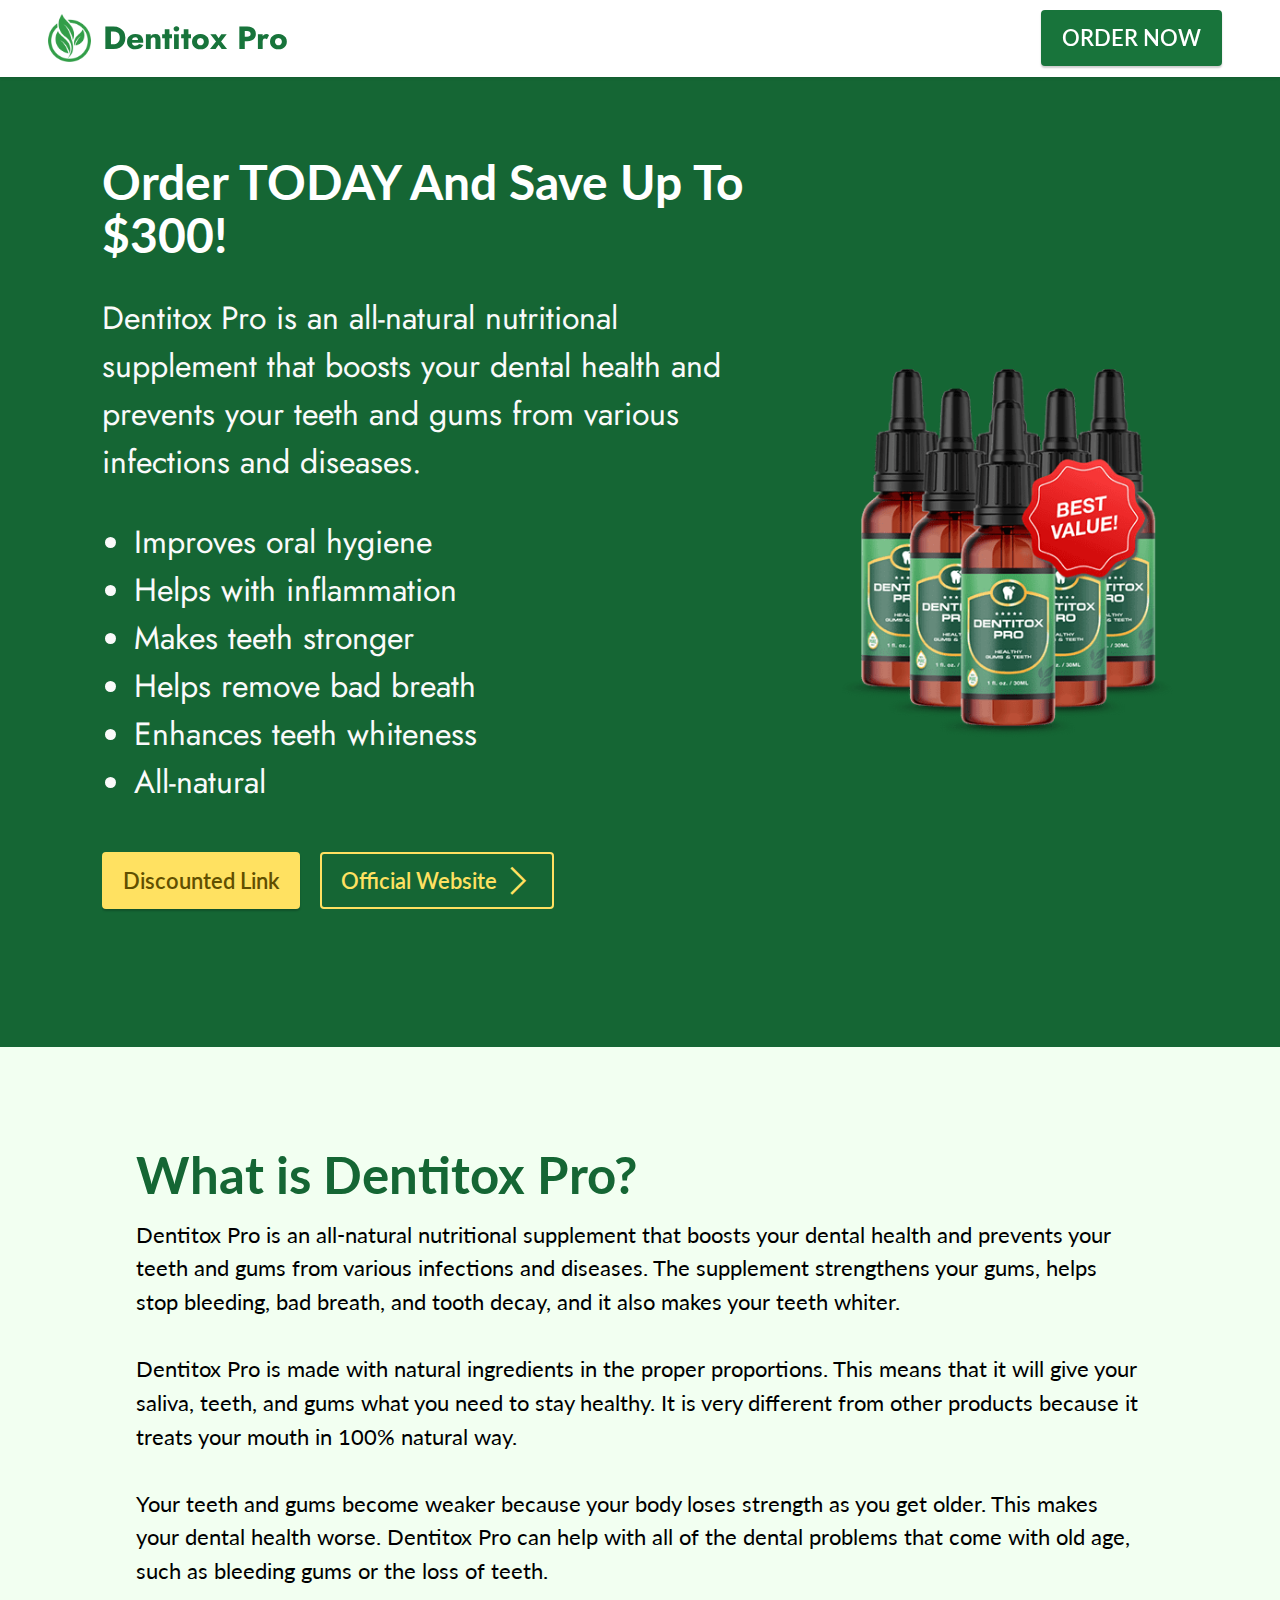
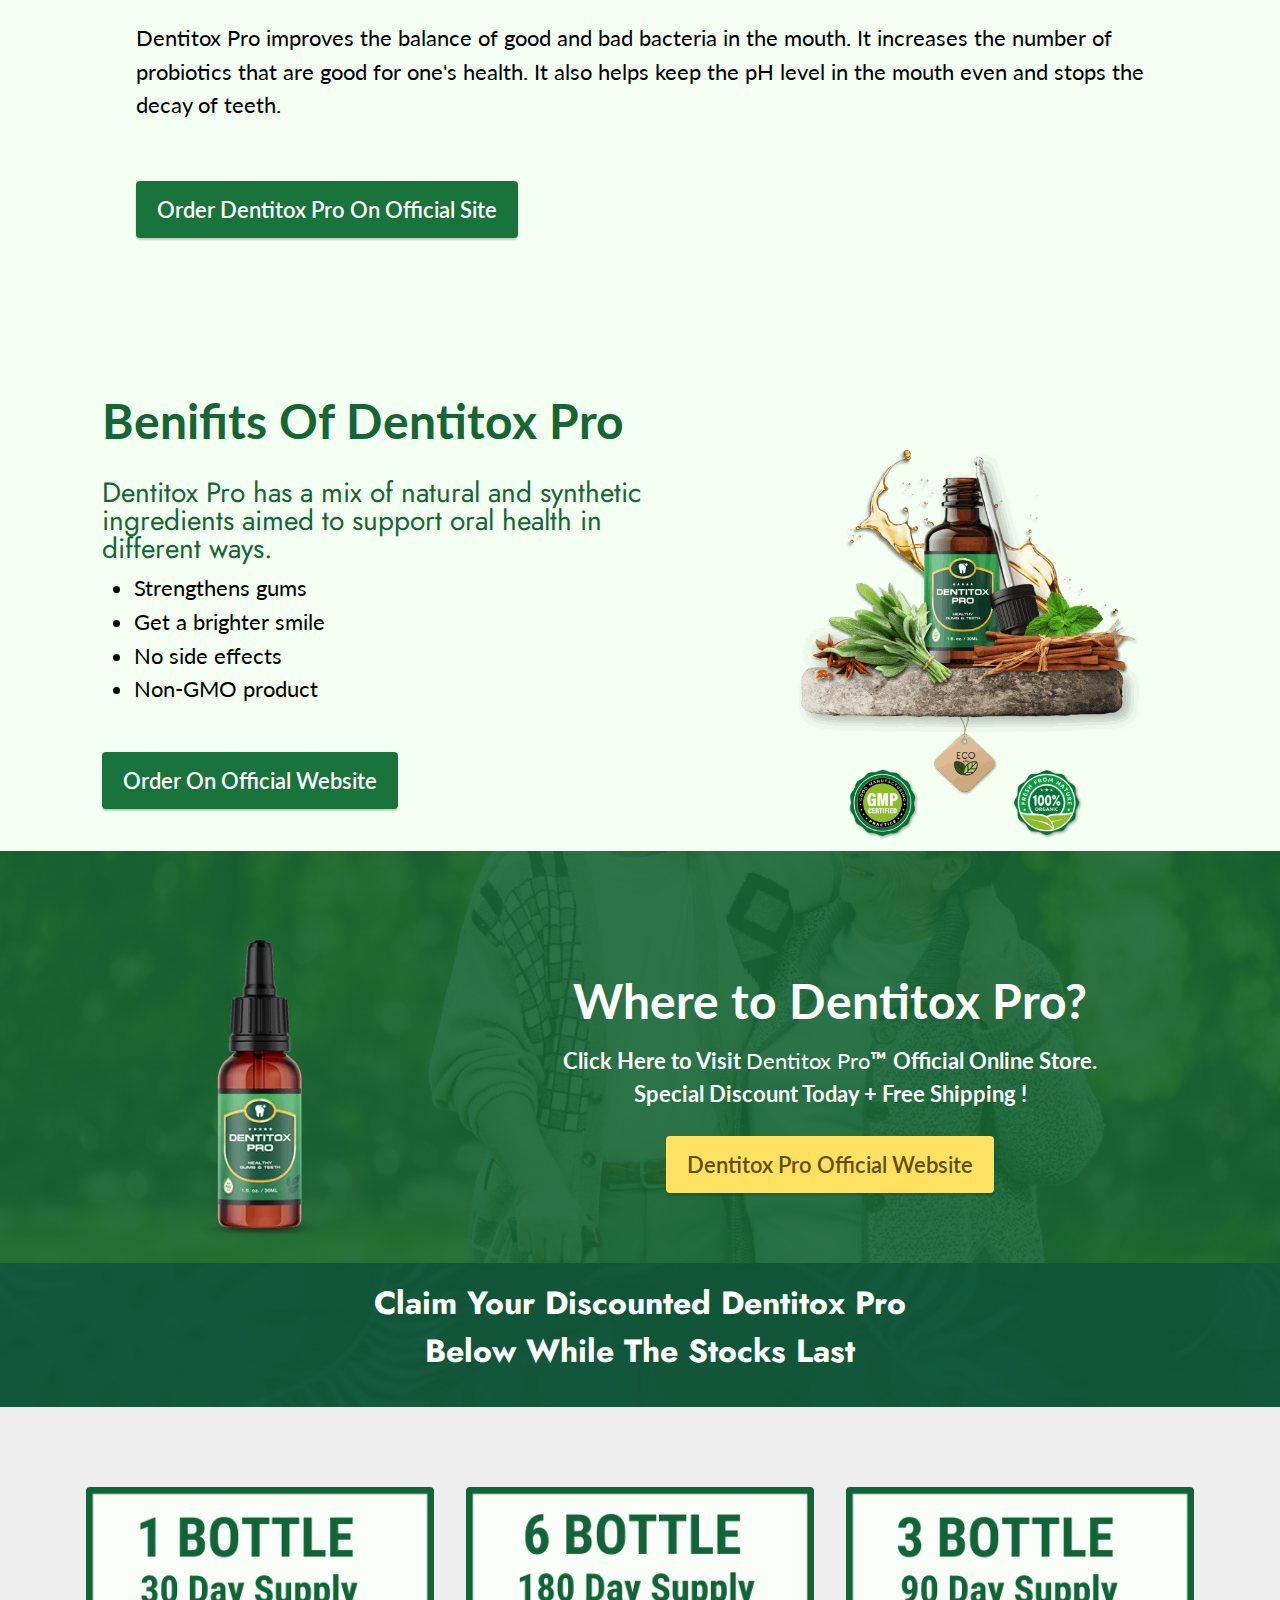
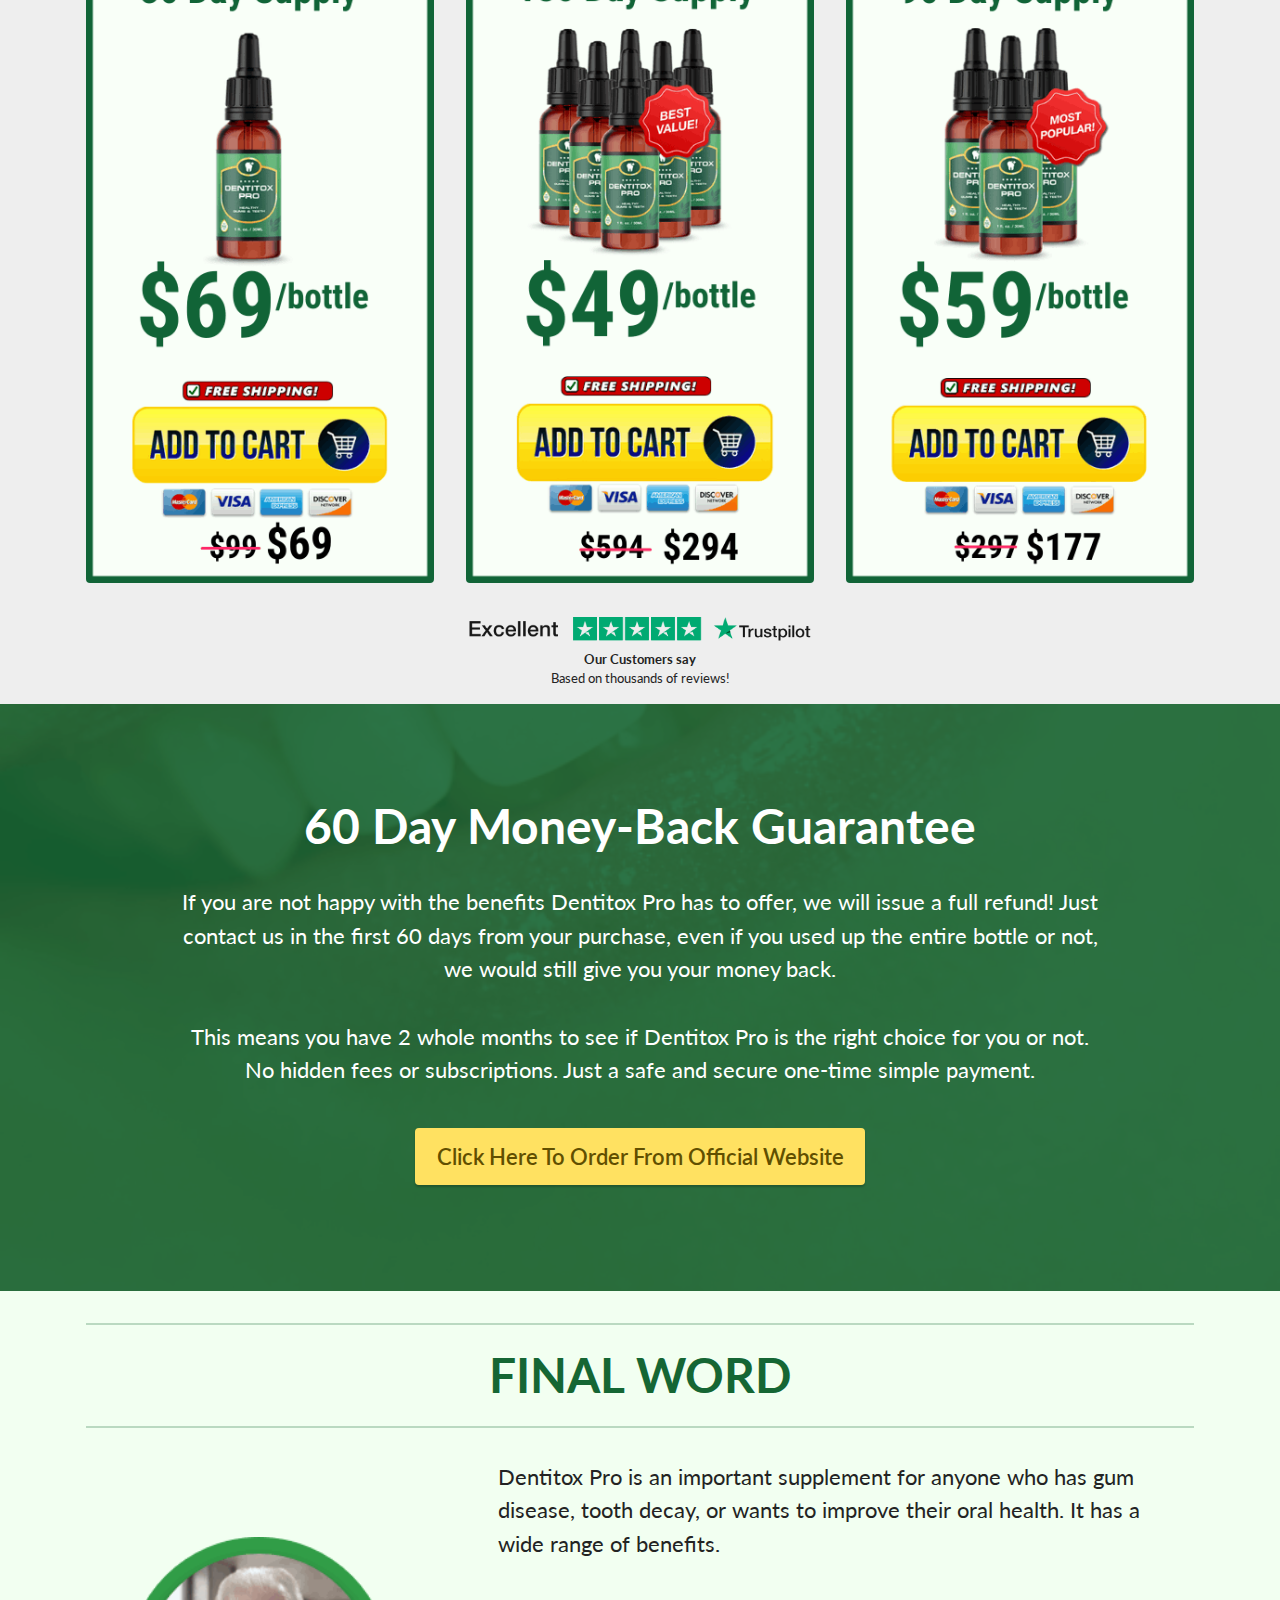
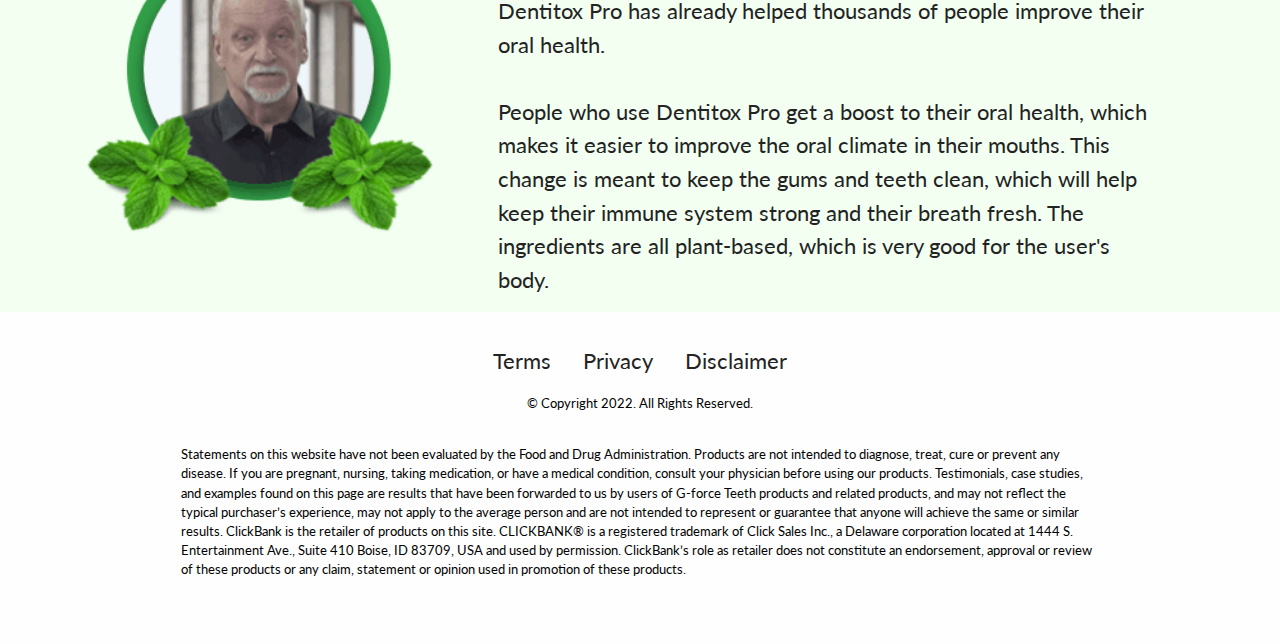
==== commit bac14b14: "Update index.html" ====
--- a/index.html
+++ b/index.html
@@ -125,9 +125,9 @@
             <div class="col-12 col-lg">
                 <div class="card-wrapper">
                     <div class="card-box">
-                        <h4 class="card-title mbr-fonts-style mb-4 display-2"><strong>Benifits Of Dentitox Pro</strong></h4>
-                        <p class="mbr-text mbr-fonts-style mb-4 display-7"></p><p>
-                            Dentitox Pro has a mix of natural and synthetic ingredients aimed to support oral health in different ways.&nbsp;&nbsp;&nbsp;&nbsp;  </p><p></p>
+                        <h2 class="card-title mbr-fonts-style mb-4 display-2"><strong>Benifits Of Dentitox Pro</strong></h2>
+                        <p class="mbr-text mbr-fonts-style mb-4 display-7"></p><h3>
+                            Dentitox Pro has a mix of natural and synthetic ingredients aimed to support oral health in different ways.&nbsp;&nbsp;&nbsp;&nbsp;  </h3>
                         <div class="mbr-text mbr-fonts-style counter-container display-7">
                             <ul>
                                 <li>Strengthens gums</li>
@@ -350,4 +350,4 @@
 
   
 </body>
-</html>+</html>
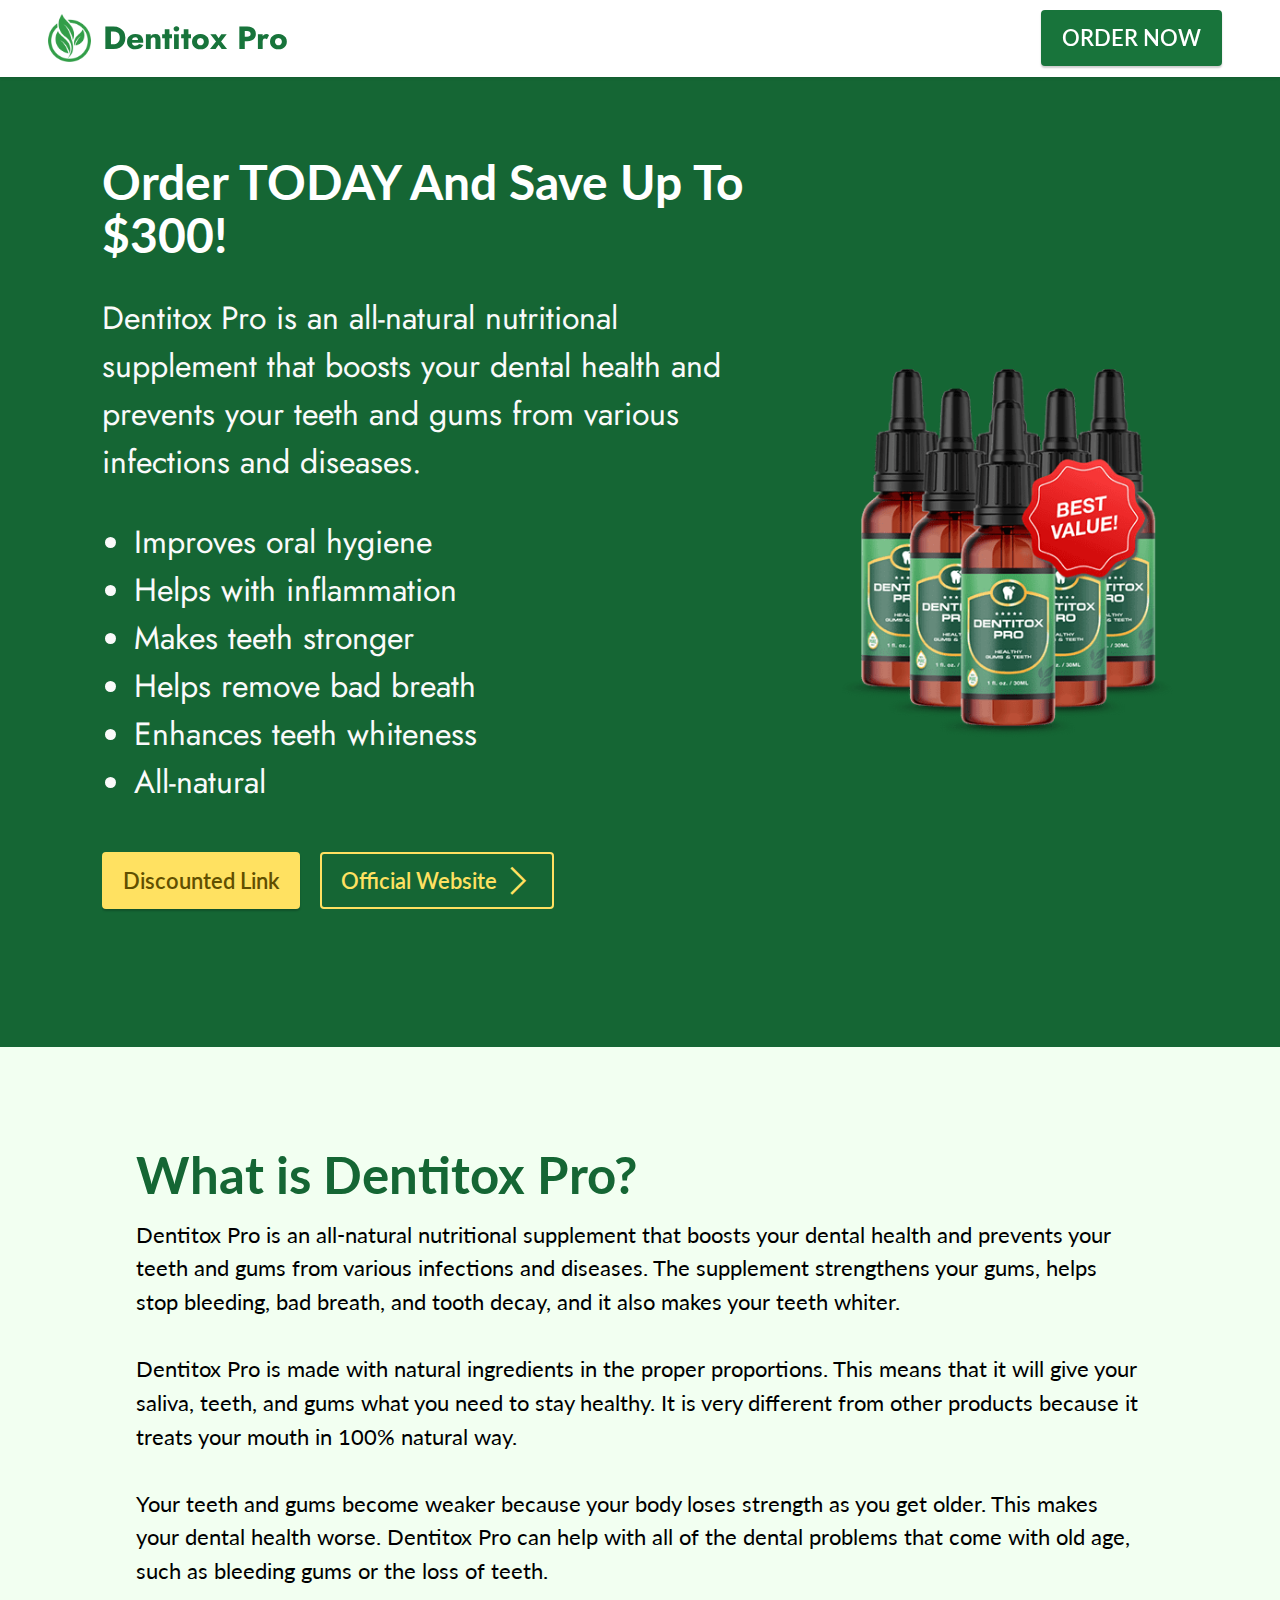
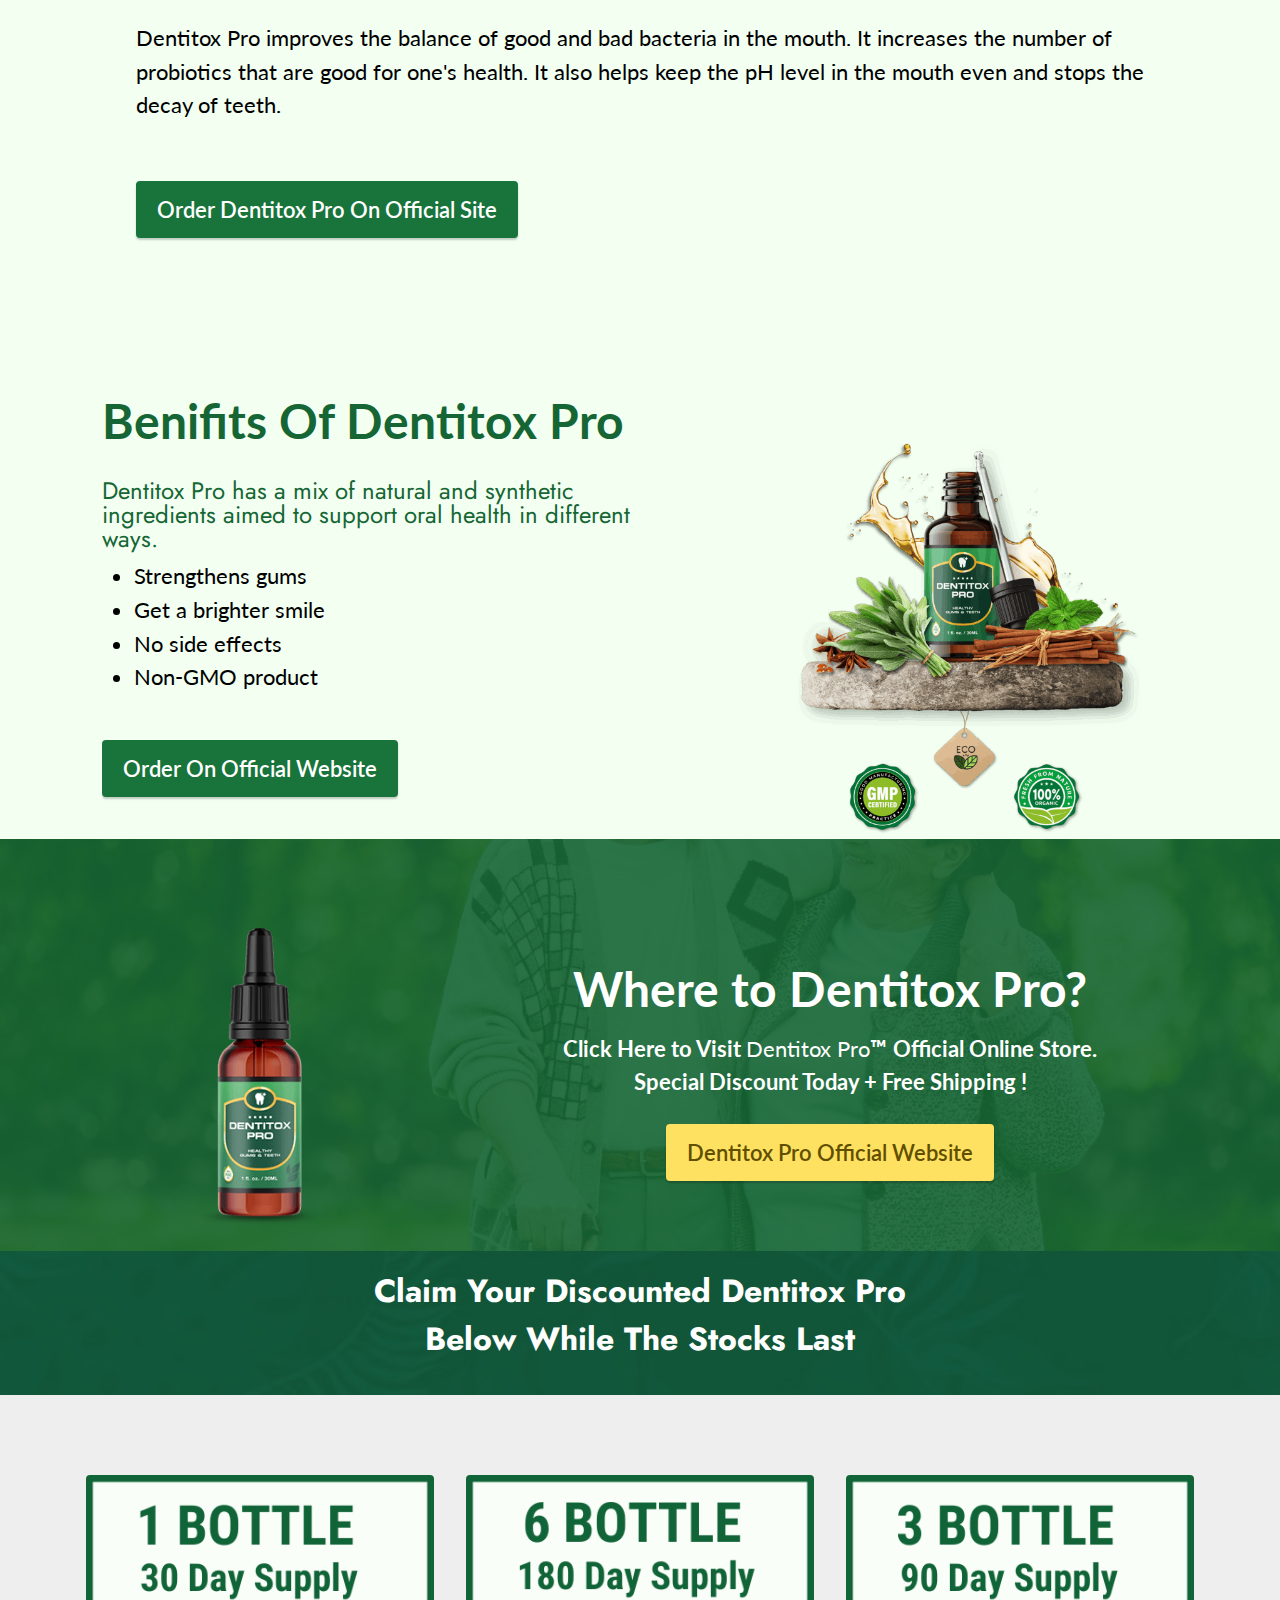
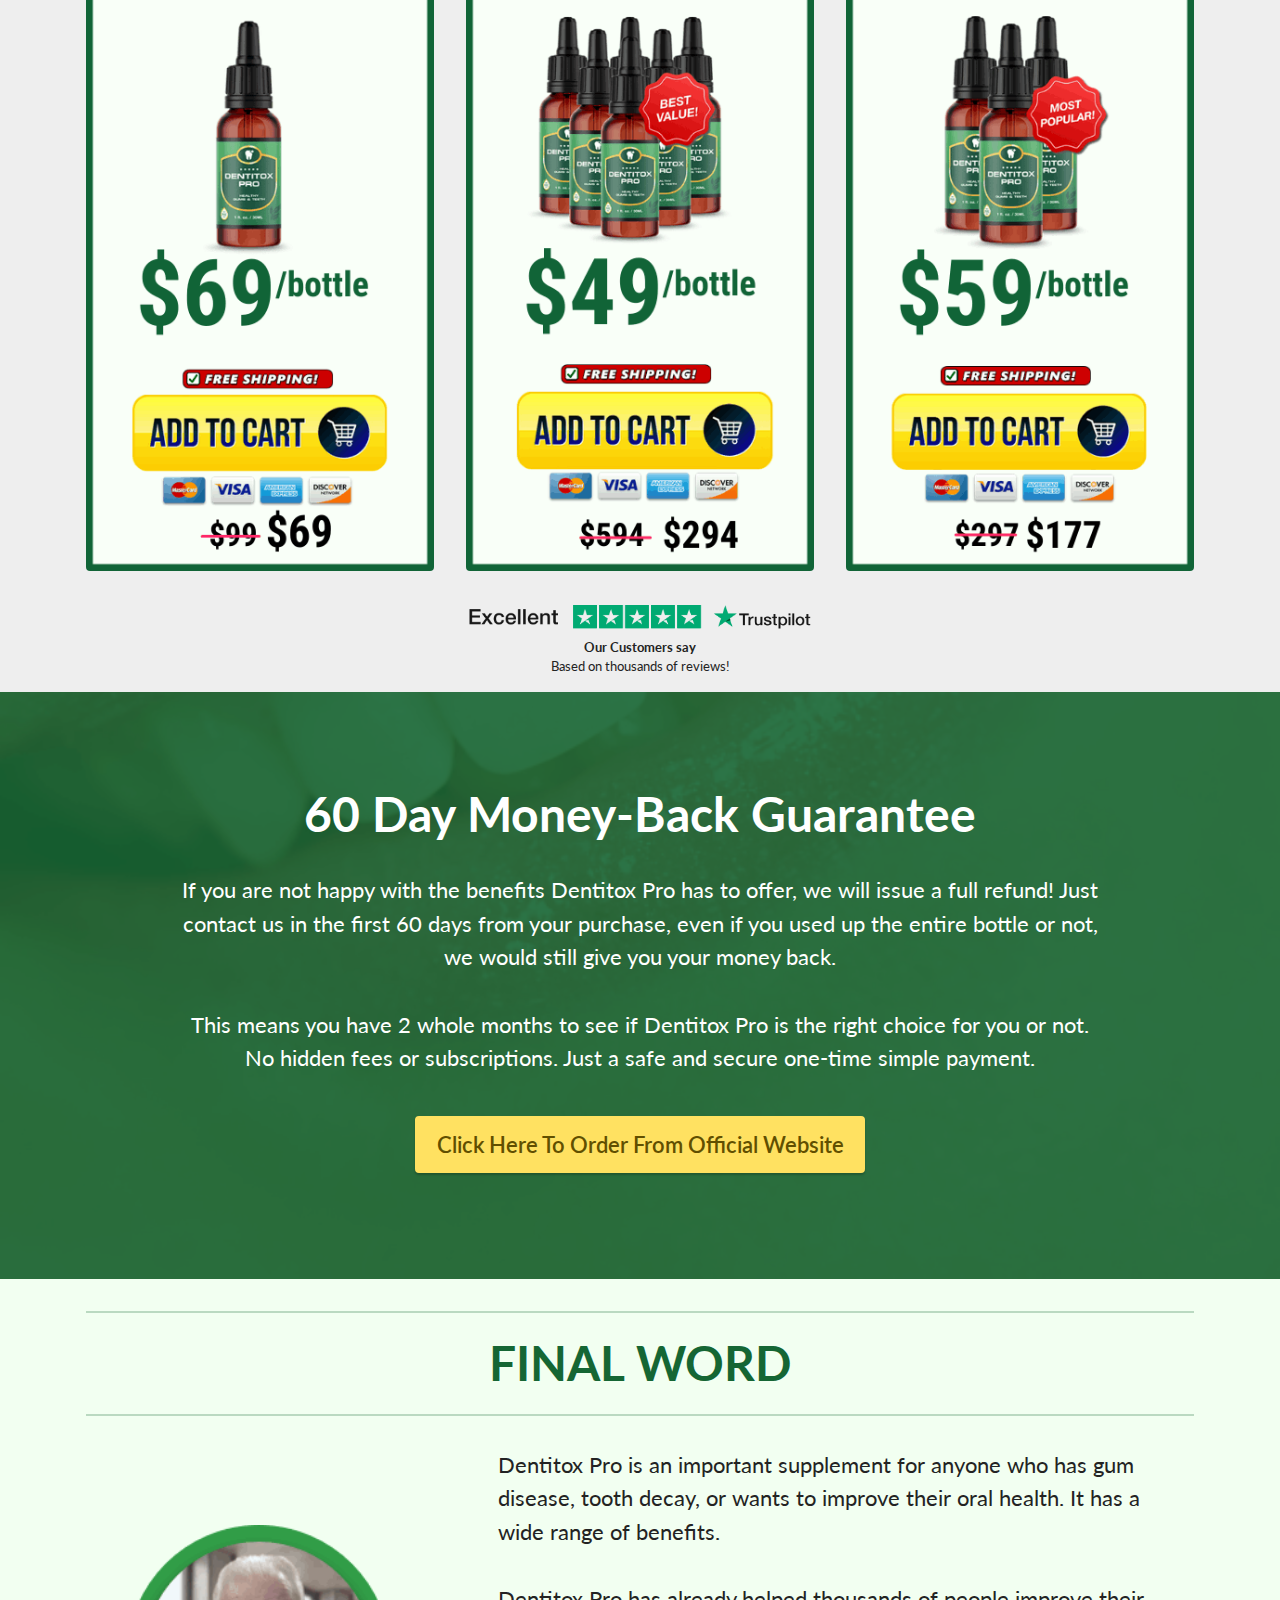
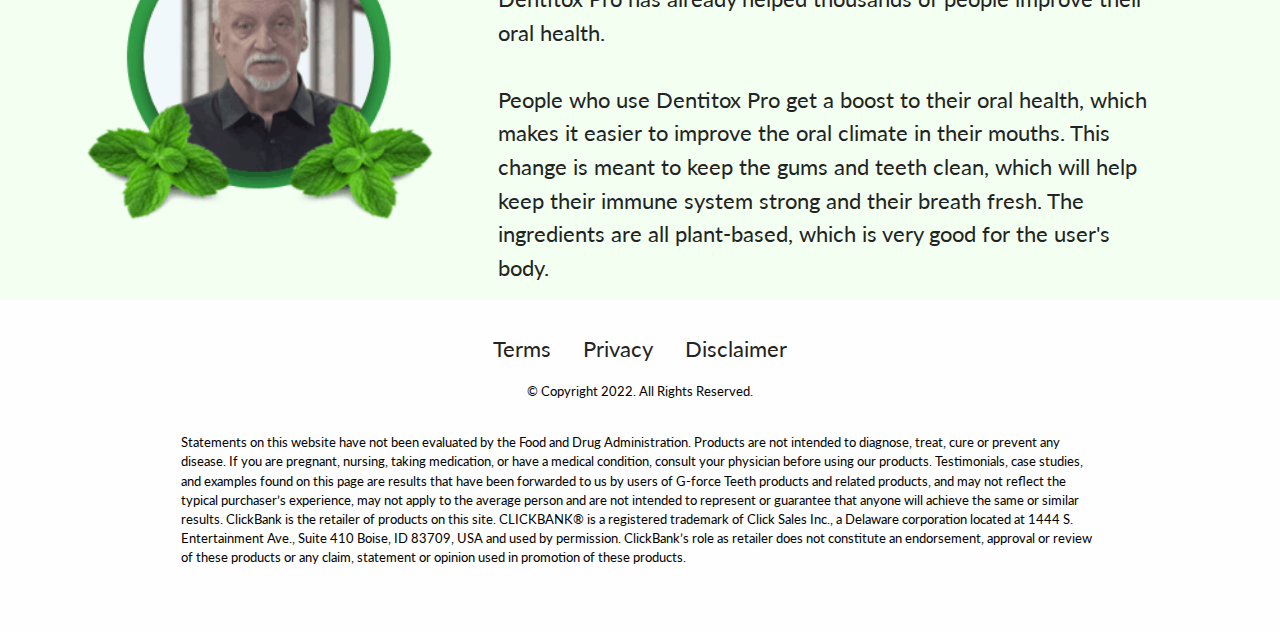
==== commit 4f322b05: "Update index.html" ====
--- a/index.html
+++ b/index.html
@@ -126,8 +126,8 @@
                 <div class="card-wrapper">
                     <div class="card-box">
                         <h2 class="card-title mbr-fonts-style mb-4 display-2"><strong>Benifits Of Dentitox Pro</strong></h2>
-                        <p class="mbr-text mbr-fonts-style mb-4 display-7"></p><h3>
-                            Dentitox Pro has a mix of natural and synthetic ingredients aimed to support oral health in different ways.&nbsp;&nbsp;&nbsp;&nbsp;  </h3>
+                        <p class="mbr-text mbr-fonts-style mb-4 display-7"></p><h4>
+                            Dentitox Pro has a mix of natural and synthetic ingredients aimed to support oral health in different ways.&nbsp;&nbsp;&nbsp;&nbsp;  </h4>
                         <div class="mbr-text mbr-fonts-style counter-container display-7">
                             <ul>
                                 <li>Strengthens gums</li>
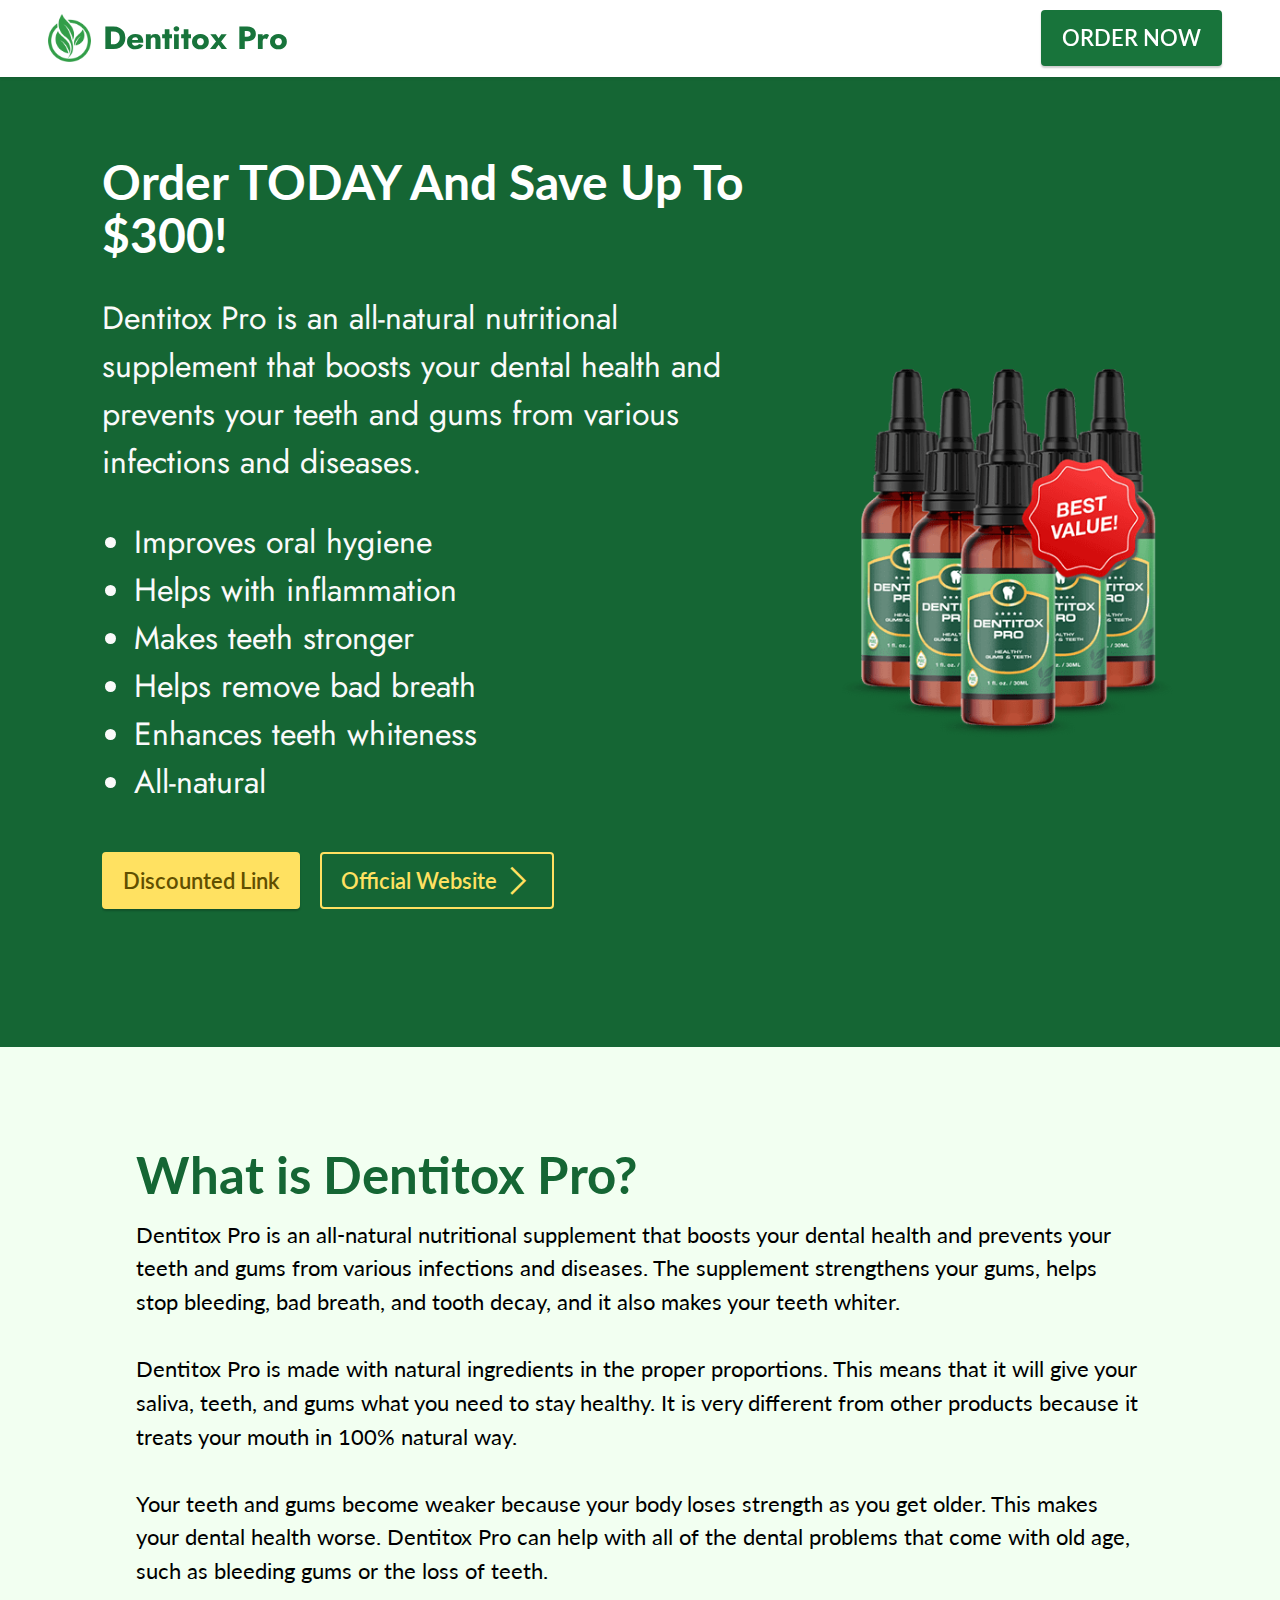
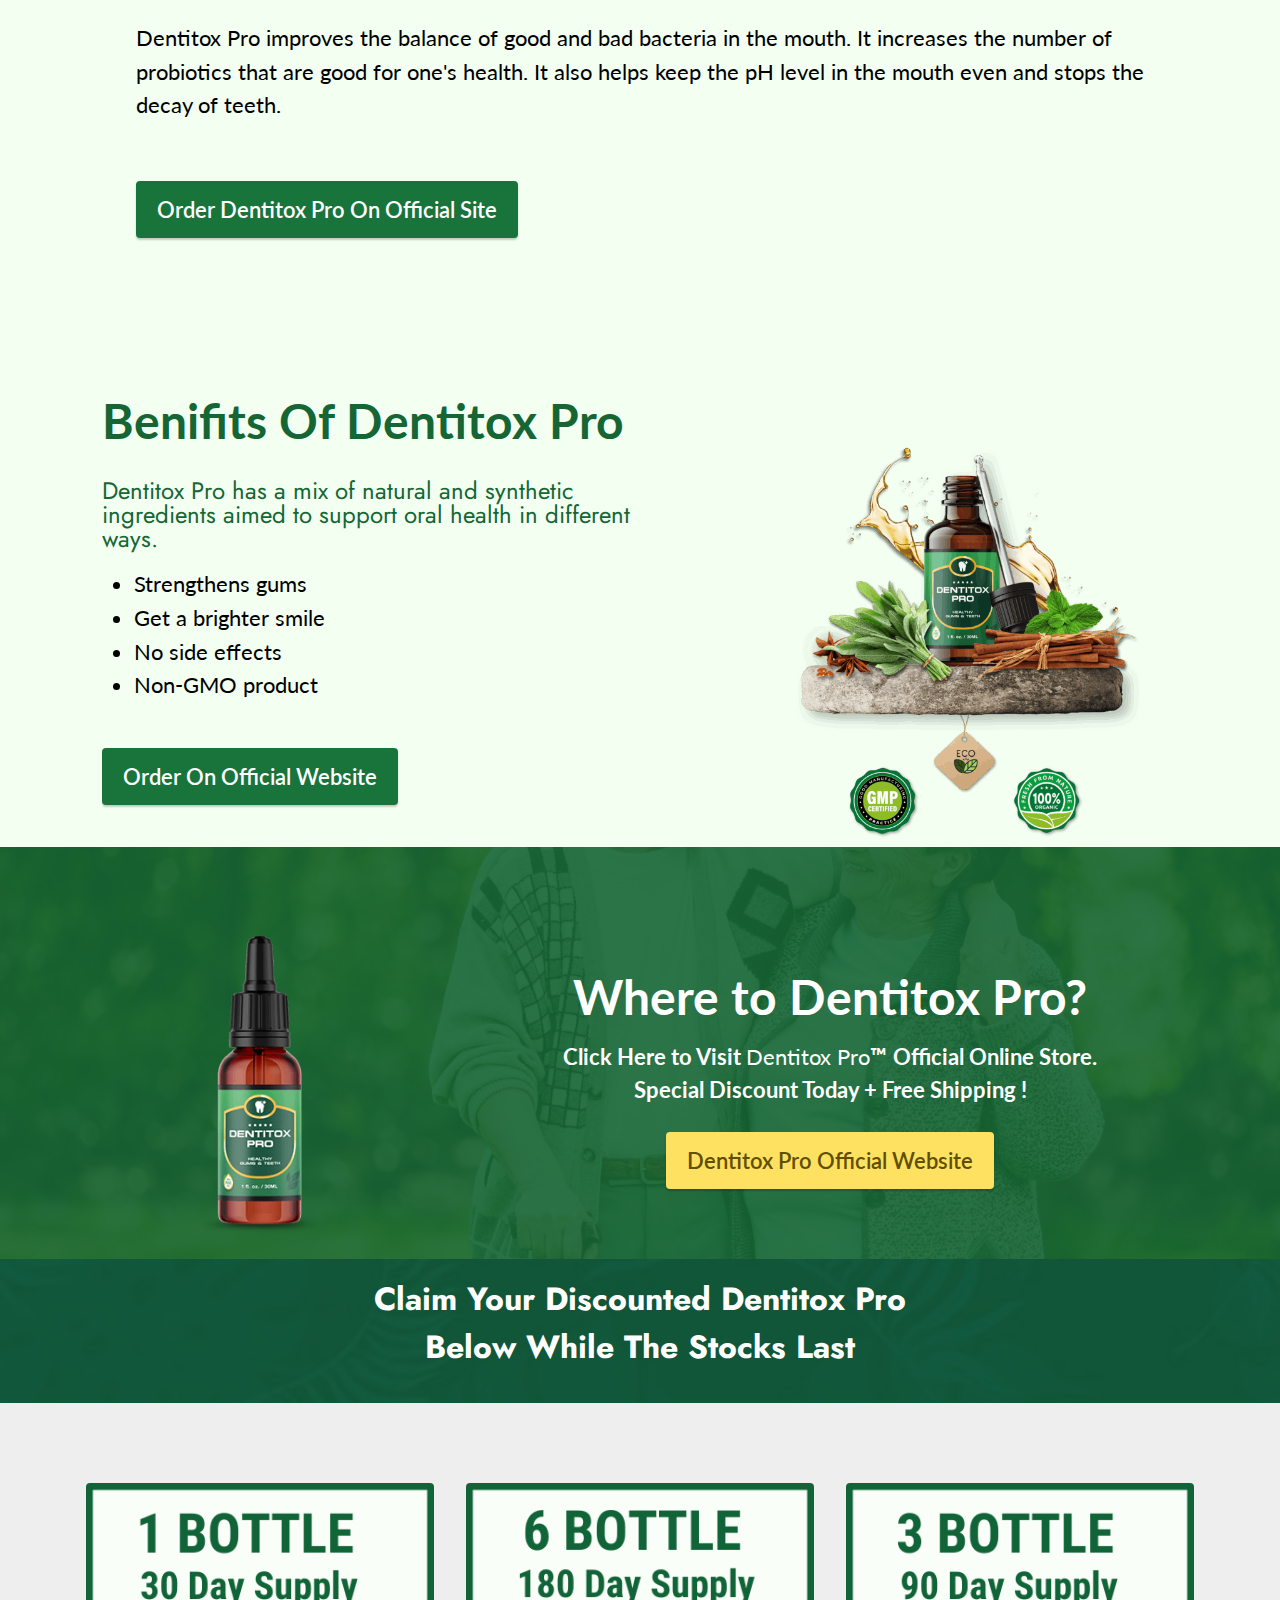
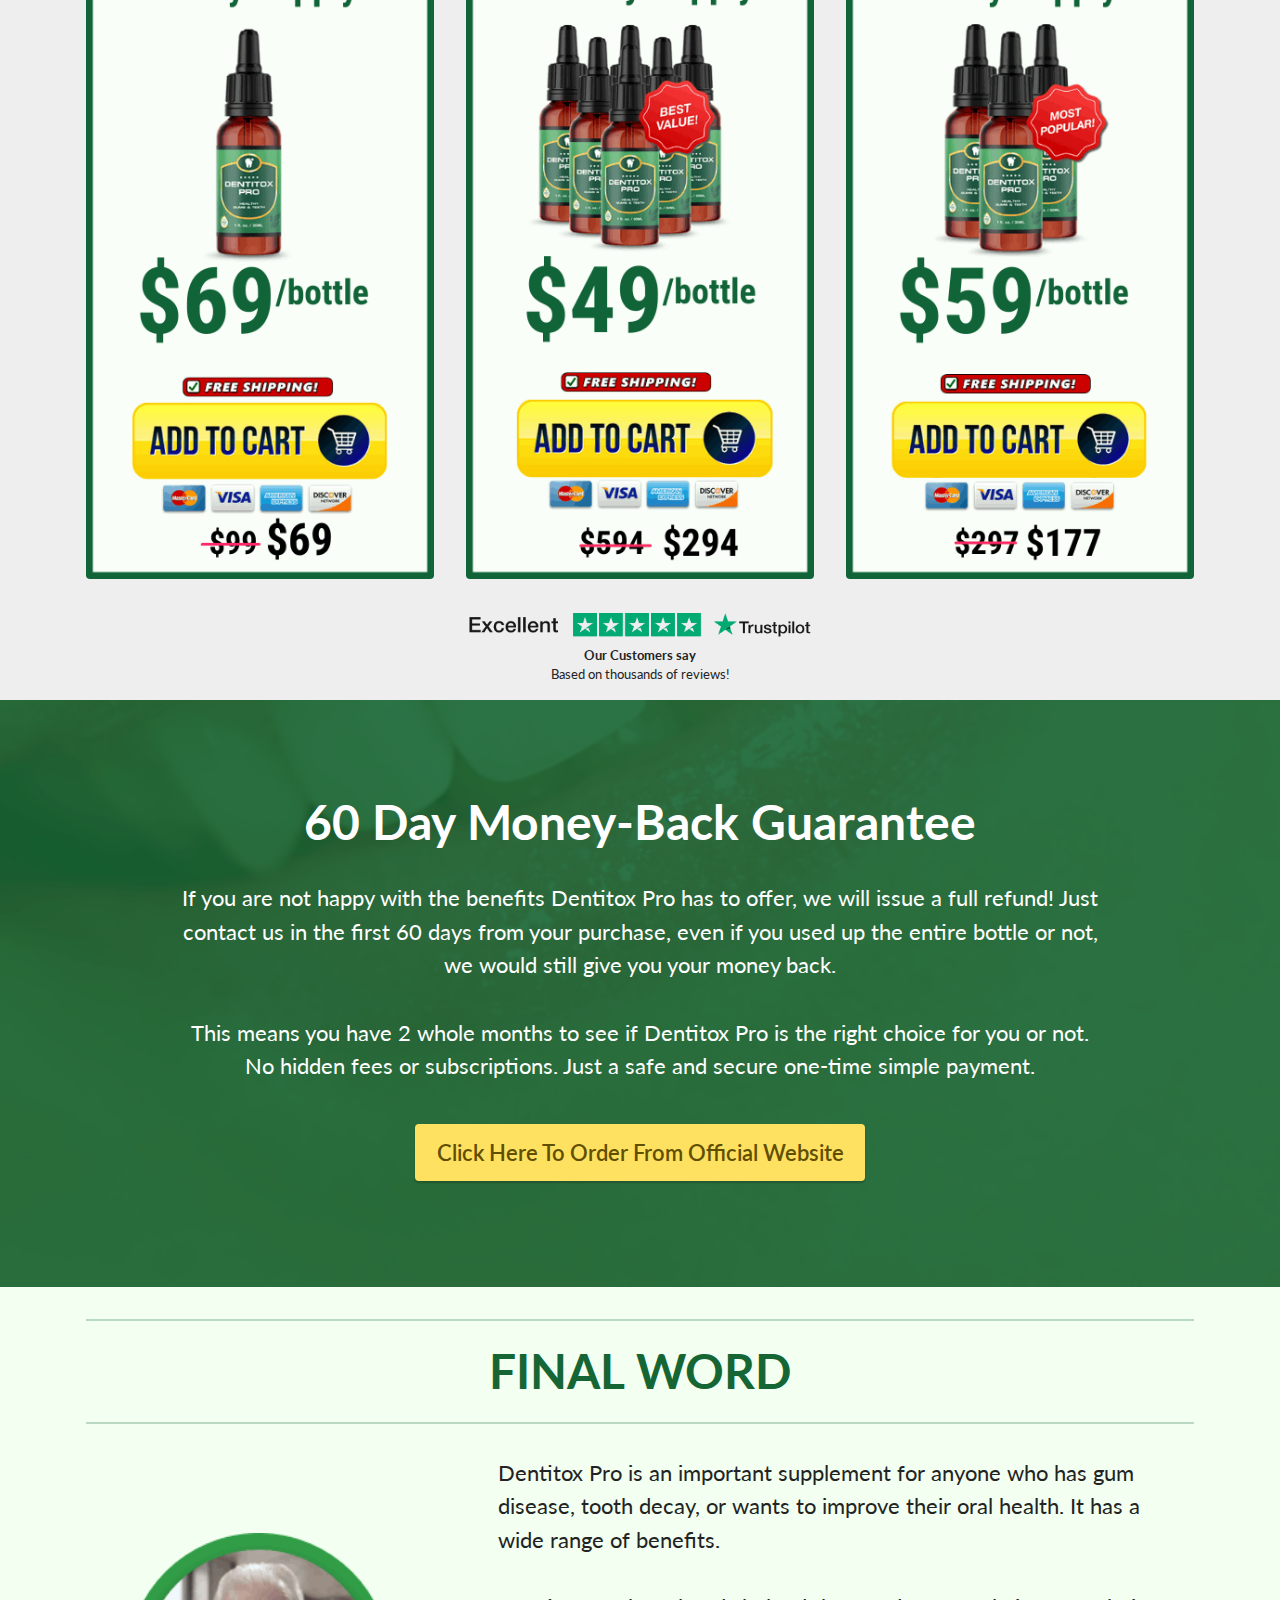
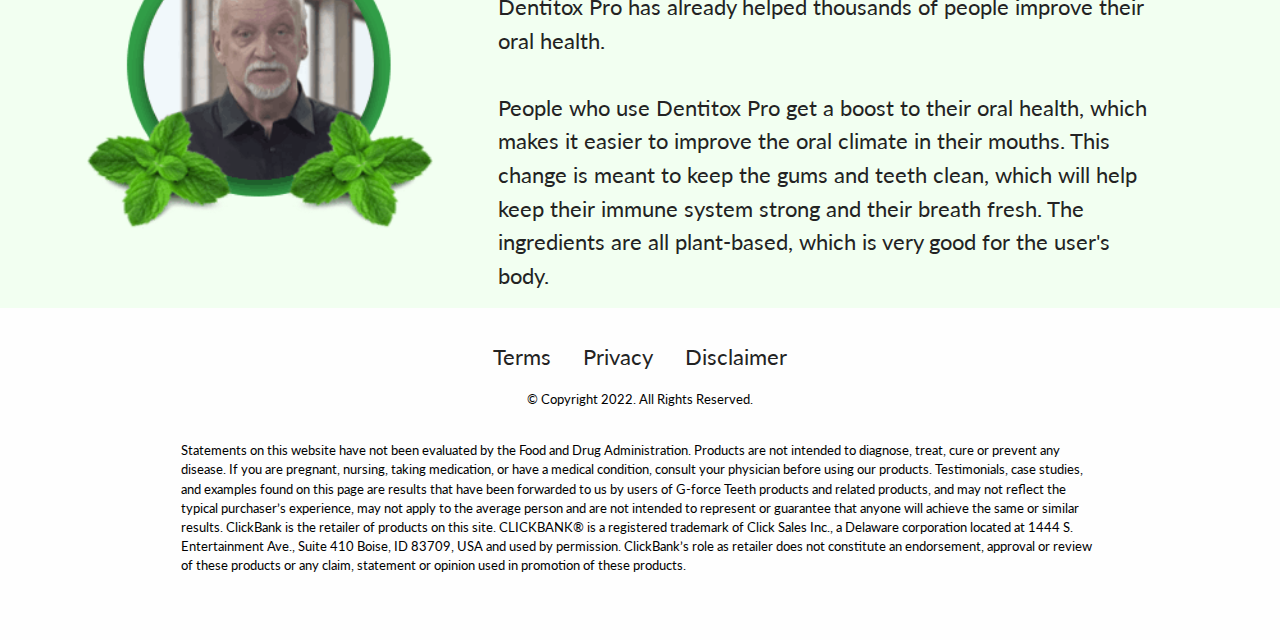
==== commit 241bb968: "Update index.html" ====
--- a/index.html
+++ b/index.html
@@ -127,7 +127,7 @@
                     <div class="card-box">
                         <h2 class="card-title mbr-fonts-style mb-4 display-2"><strong>Benifits Of Dentitox Pro</strong></h2>
                         <p class="mbr-text mbr-fonts-style mb-4 display-7"></p><h4>
-                            Dentitox Pro has a mix of natural and synthetic ingredients aimed to support oral health in different ways.&nbsp;&nbsp;&nbsp;&nbsp;  </h4>
+                            Dentitox Pro has a mix of natural and synthetic ingredients aimed to support oral health in different ways.&nbsp;&nbsp;&nbsp;&nbsp;  </h4><p></p>
                         <div class="mbr-text mbr-fonts-style counter-container display-7">
                             <ul>
                                 <li>Strengthens gums</li>
